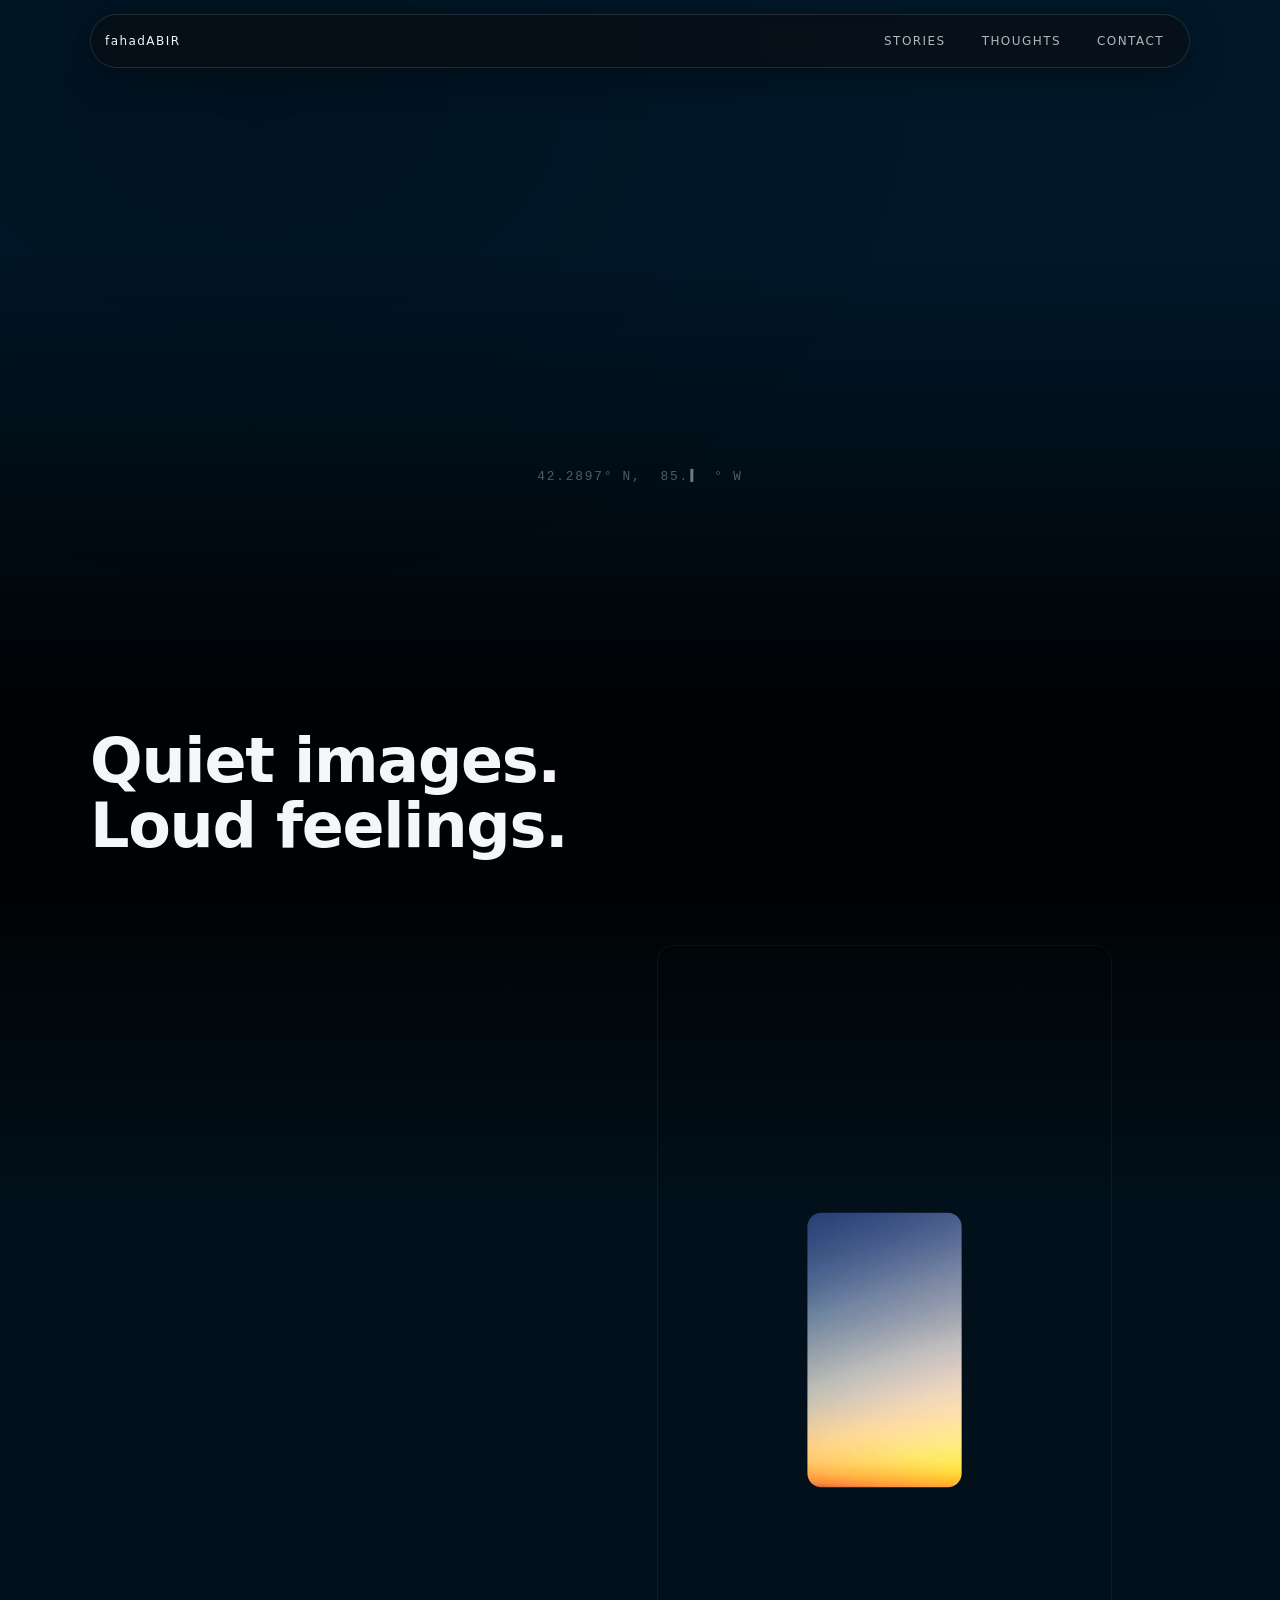
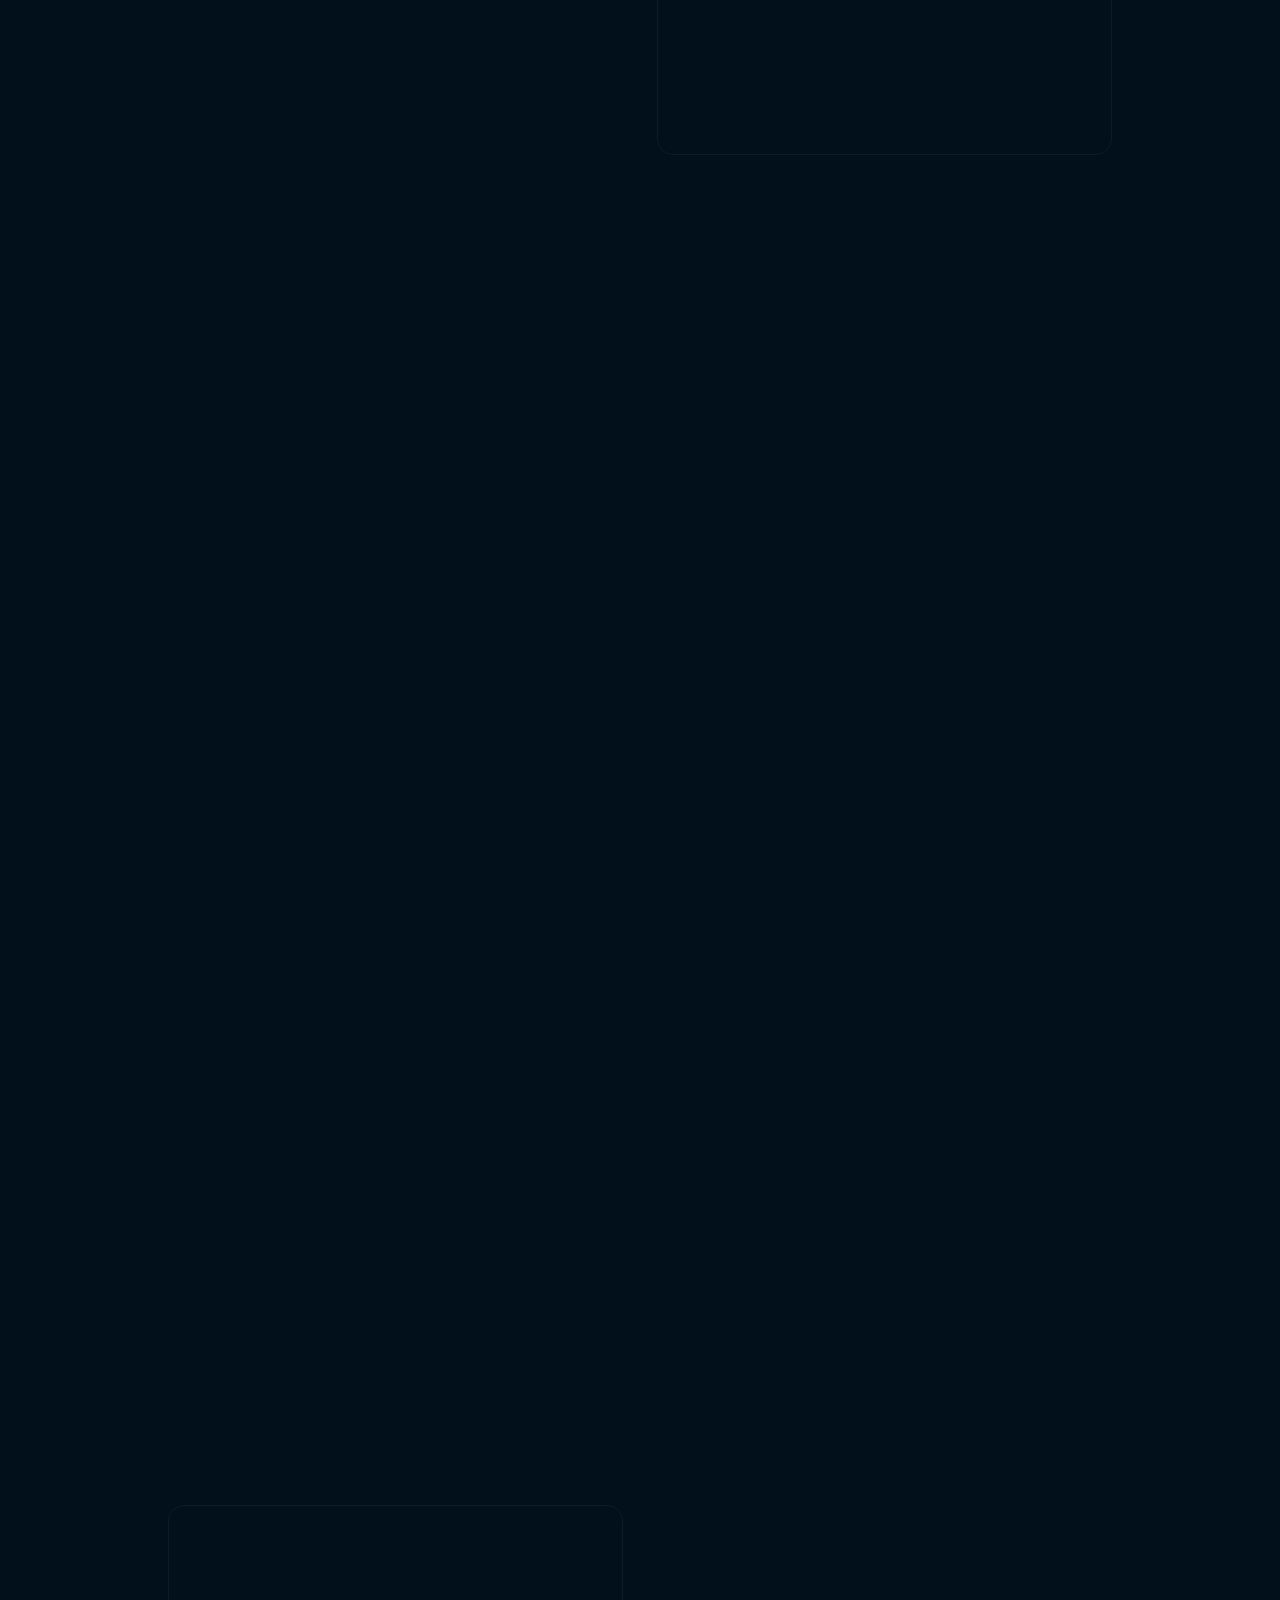
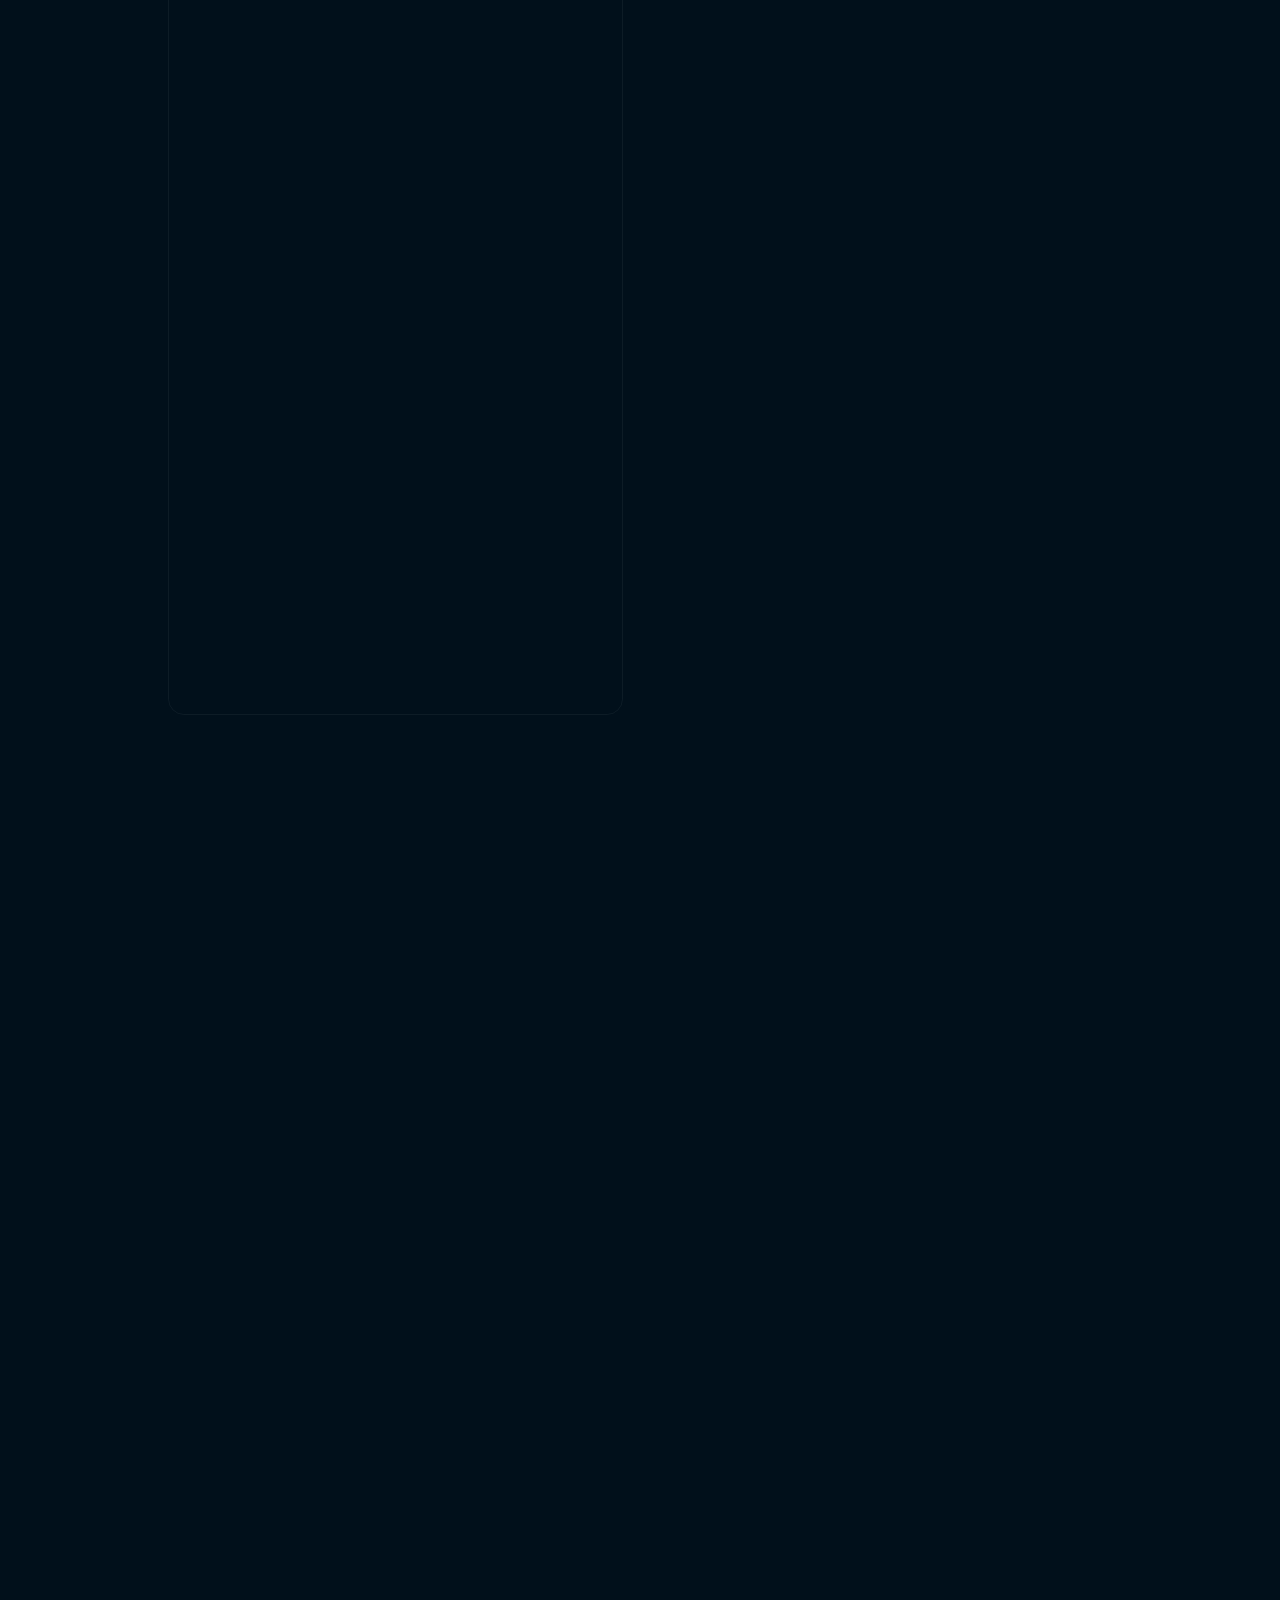
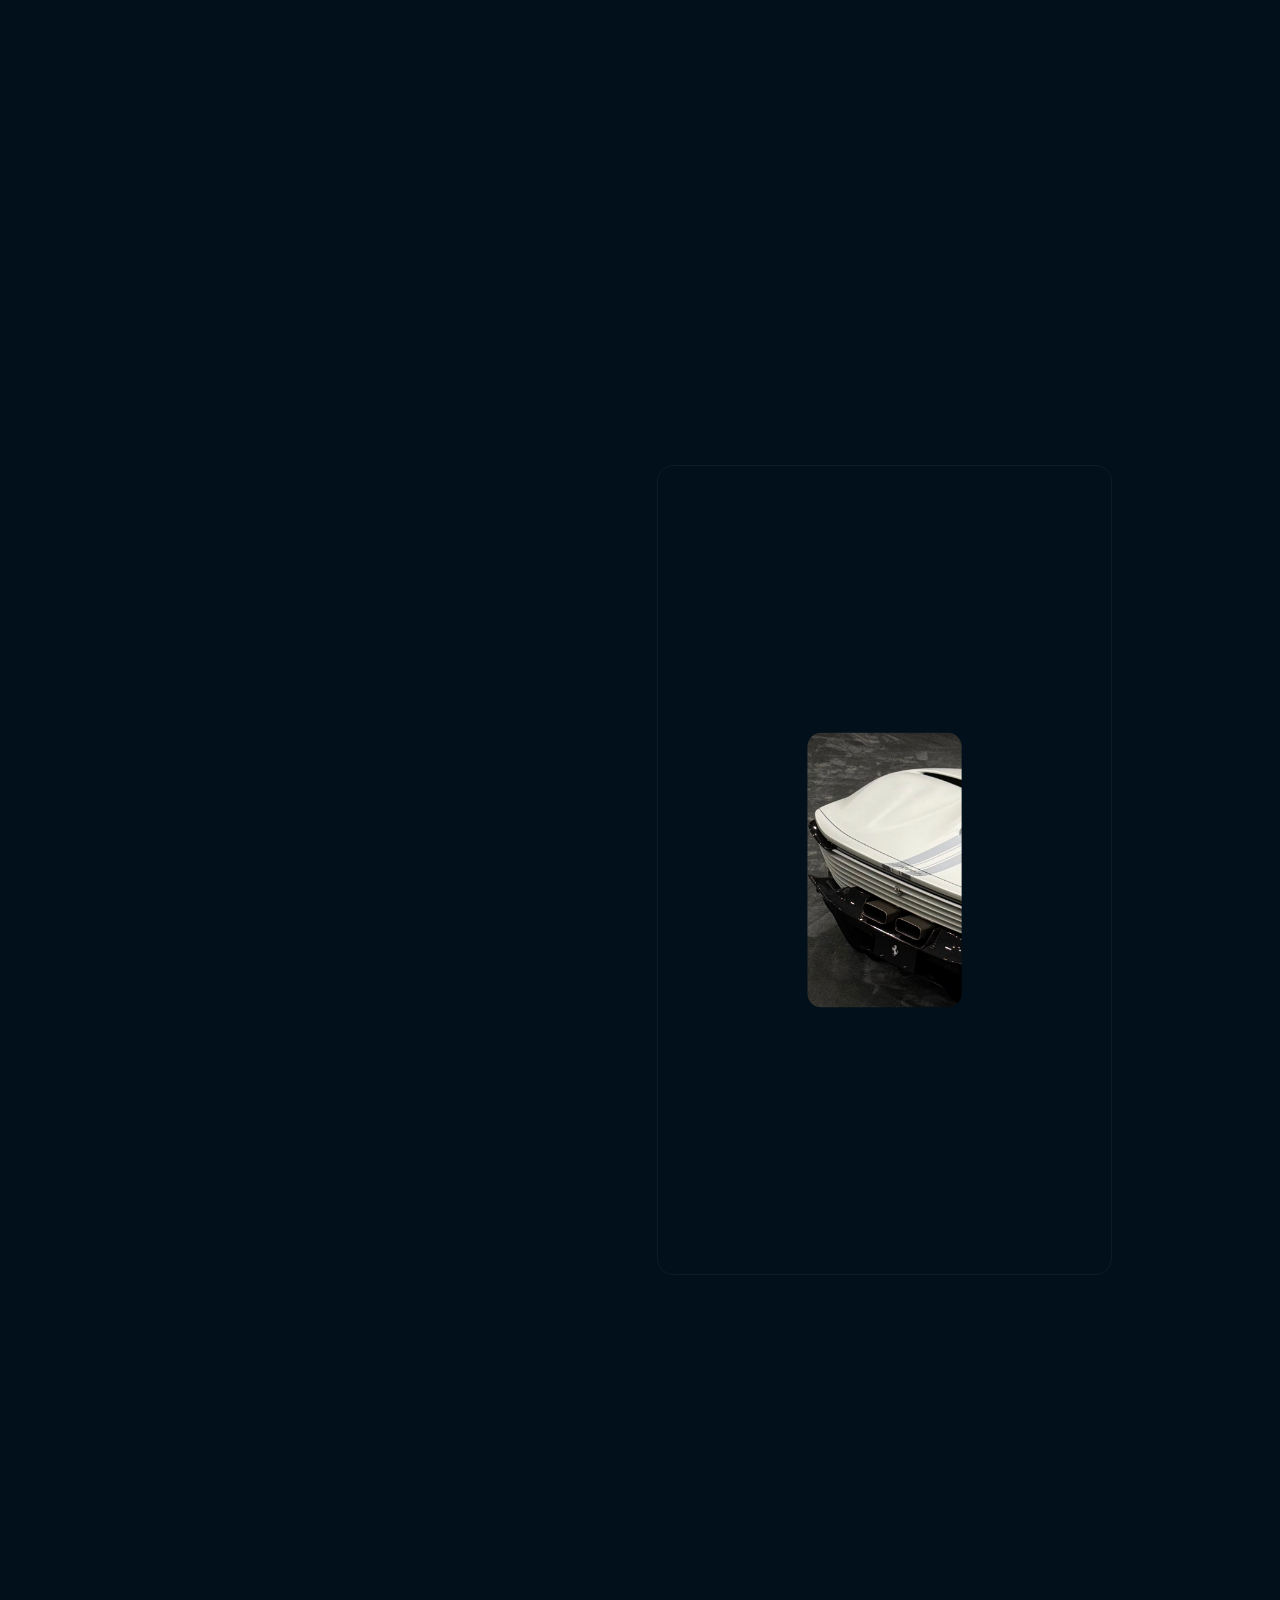
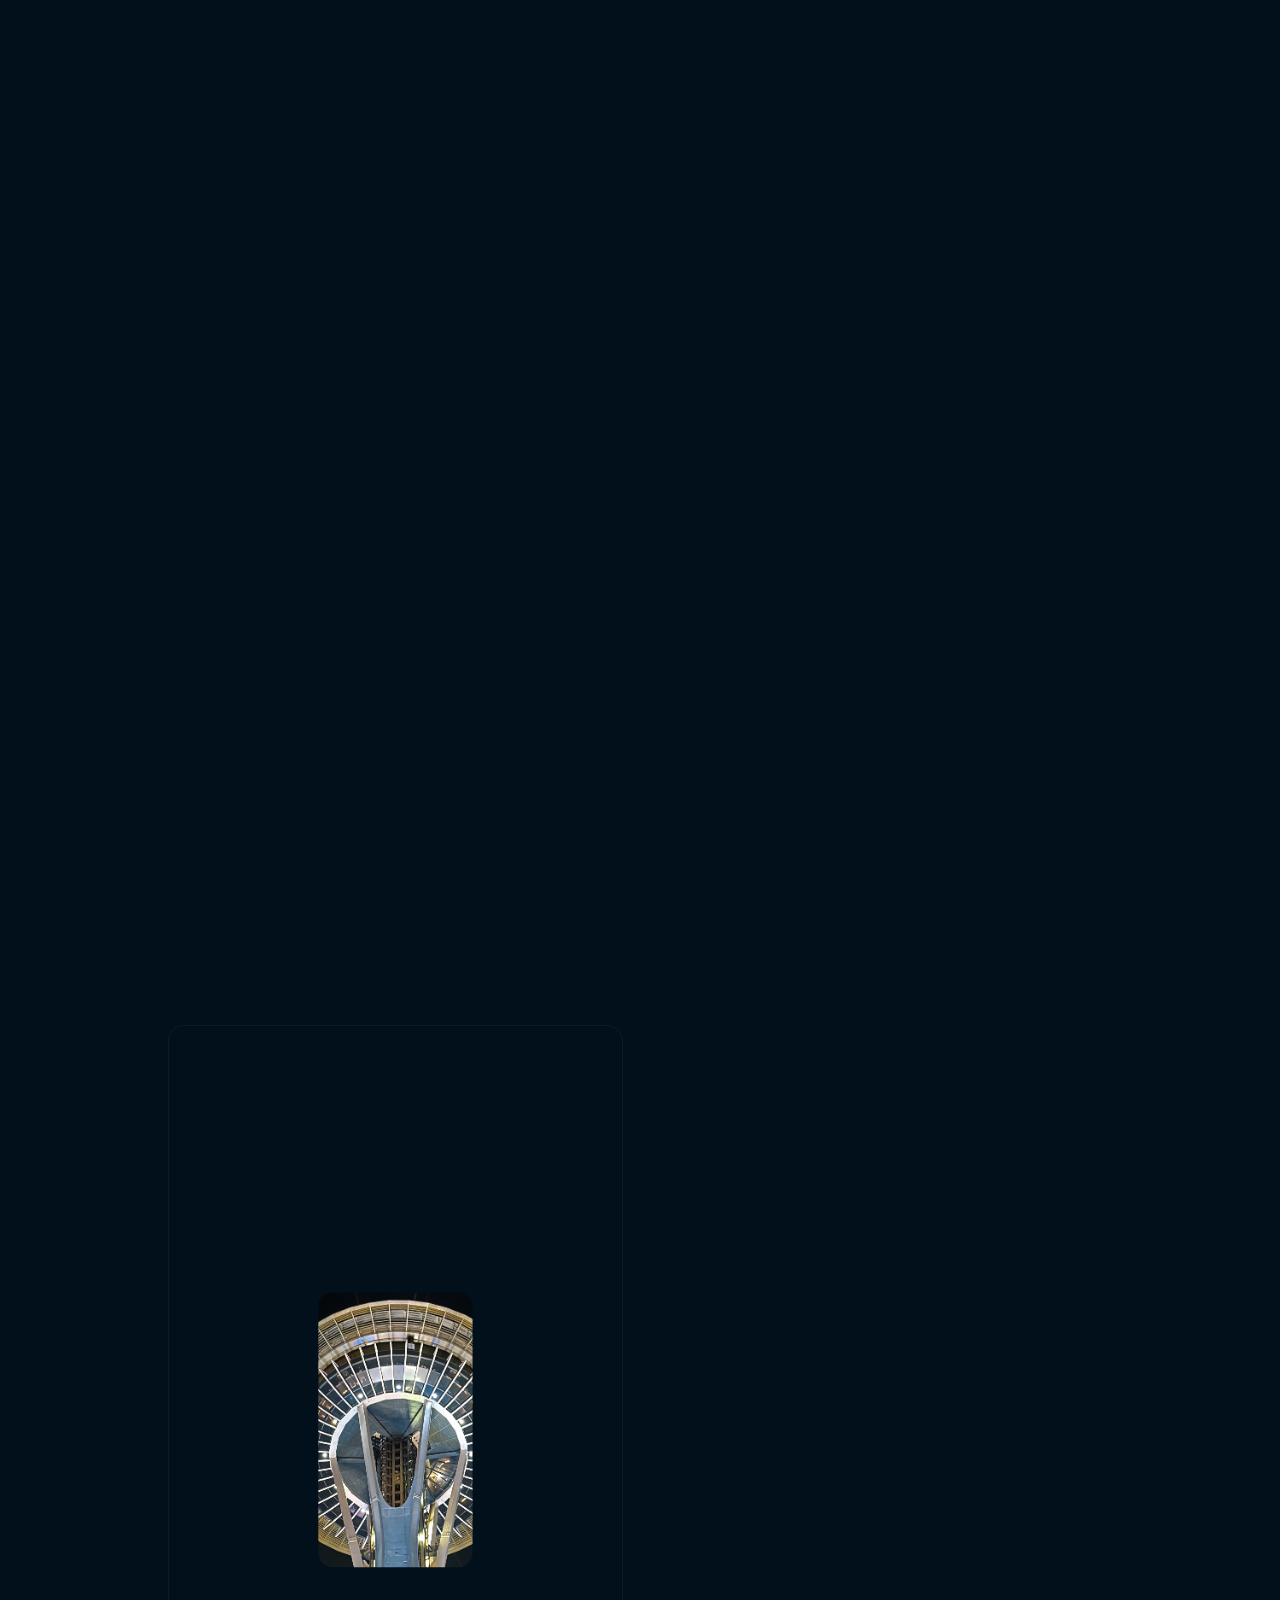
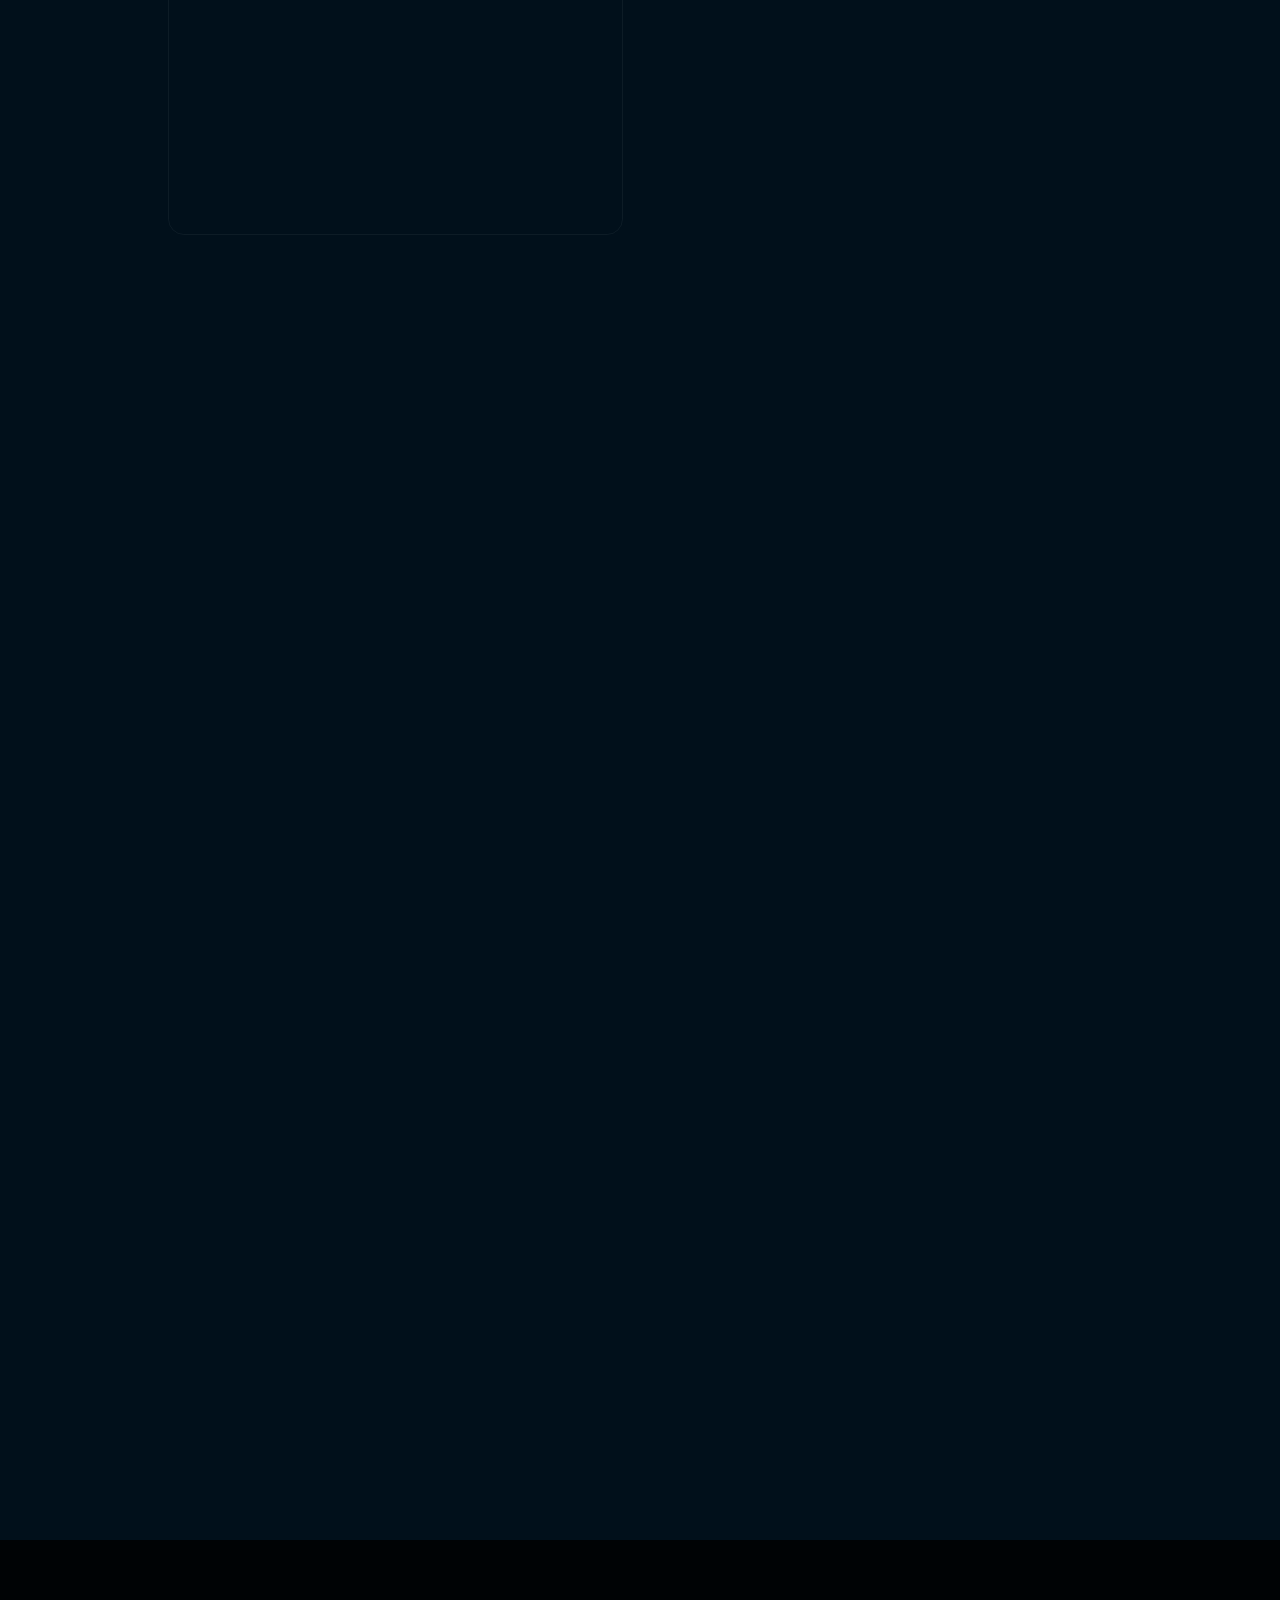
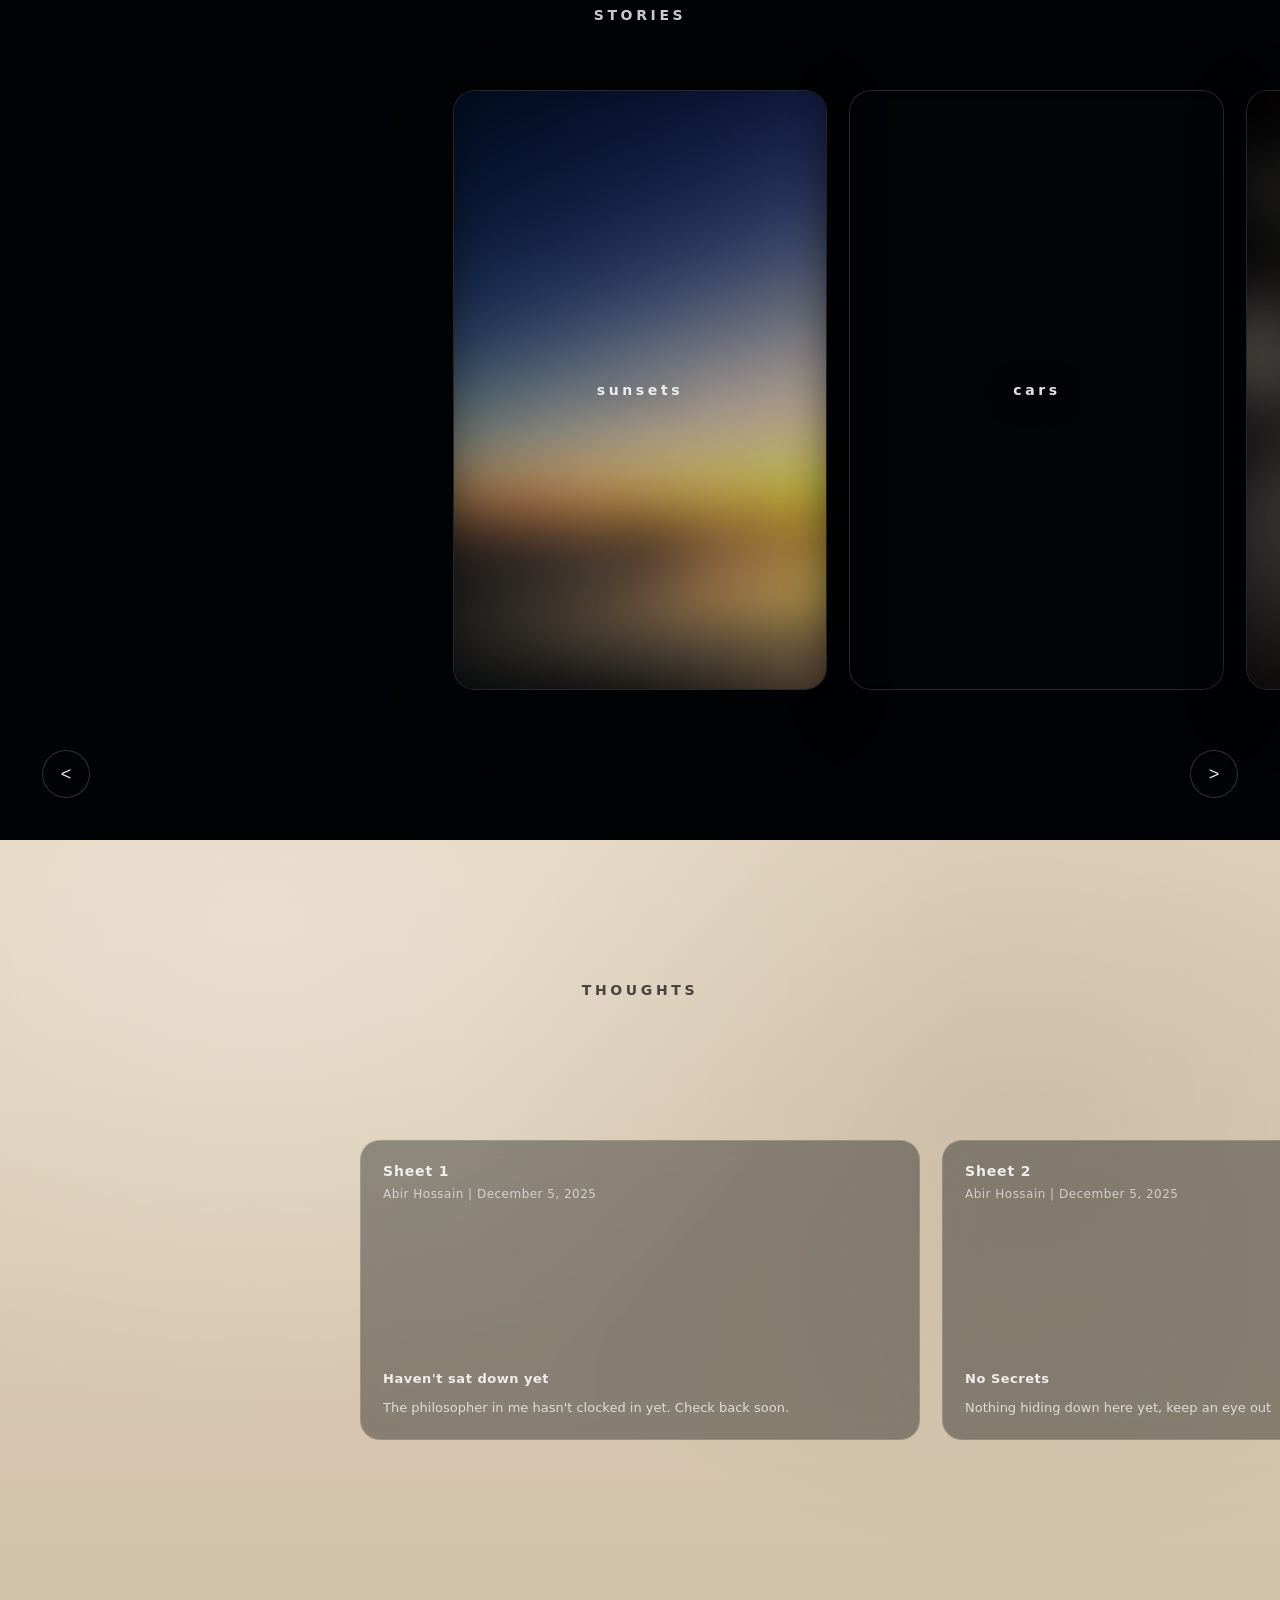
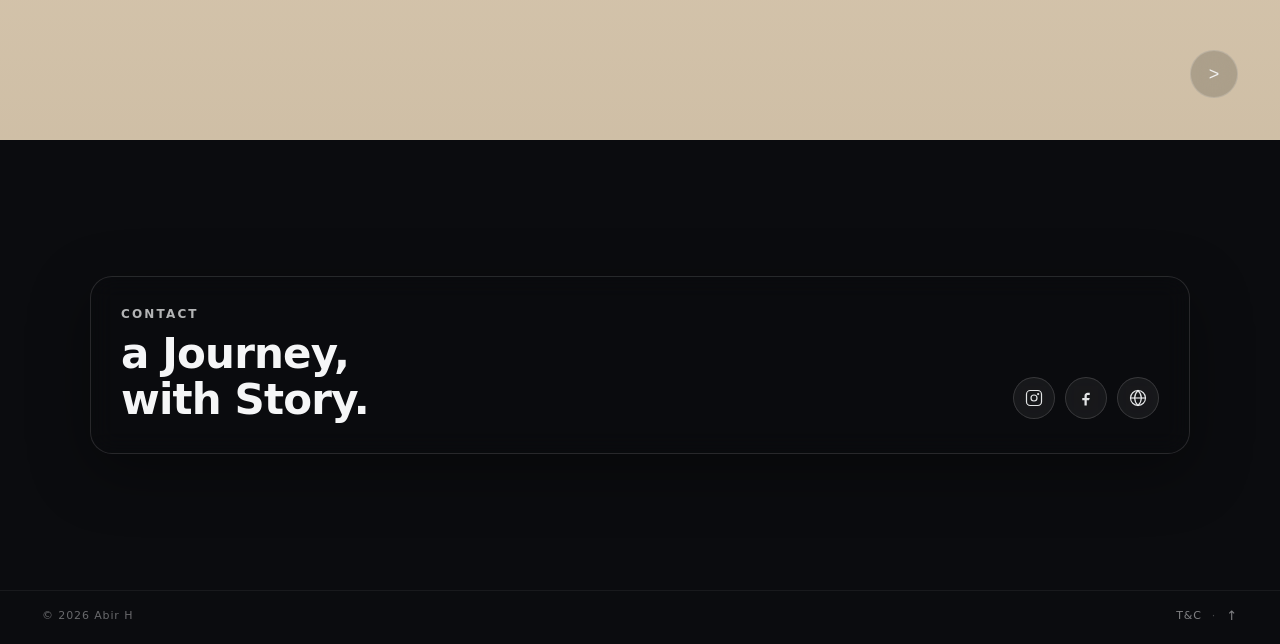
==== index.html @ 111f4f61 "stories pages and pictures" ====
<!doctype html>
<html lang="en">
<head>
  <meta charset="UTF-8" />
  <meta name="viewport" content="width=device-width, initial-scale=1.0" />
  <title>fahadABIR</title>
  <link rel="icon" type="image/svg+xml" href="favicon.svg" />
  <meta name="description" content="Minimal photographer landing page." />
  <style>
    :root{
      --bg:#01101B;
      --fg:#f5f6f7;
      --muted:rgba(245,246,247,.72);
      --shadow:0 18px 60px rgba(0,0,0,.45);
      --radius:18px;
      --max:1100px;
      --pad:clamp(18px, 4vw, 42px);

      --blog-card-w: clamp(340px, 44vw, 560px);
      --blog-gap: 22px;

      --work-pad: 20vh; /* Work carousel padding (all sides) */

      /* Reel cards: strict 16:10 portrait, height between 1/2 and 2/3 of the viewport */
      --reel-card-h: clamp(50vh, 66.666vh, 66.666vh);
    }

    *{box-sizing:border-box}
    html,body{height:100%}
    body{
      margin:0;
      font-family: ui-sans-serif, system-ui, -apple-system, Segoe UI, Roboto, Helvetica, Arial;
      background:var(--bg);
      color:var(--fg);
      overflow-x:hidden;
    }

    html{scroll-behavior:smooth}

    /* Sections */
    .panel{
      min-height:100vh;
      position:relative;
      display:flex;
      align-items:flex-end;
      justify-content:center;
      padding:var(--pad);
      isolation:isolate;
    }

    .panel::before{
      content:"";
      position:absolute;
      inset:0;
      background:
        radial-gradient(1200px 900px at 20% 10%, rgba(0,0,0,.18), transparent 55%);
      z-index:0;
      pointer-events:none;
    }

    .panel .bg{
      position:absolute;
      inset:0;
      background-size:cover;
      background-position:center;
      background-repeat:no-repeat;
      transform:translateZ(0);
      z-index:-1;
      /* background-attachment: fixed removed — causes whole-viewport repaints on every scroll frame. */
    }

    /* Top nav */
    header{
      position:fixed;
      top:0;
      left:0;
      right:0;
      z-index:50;
      padding:14px var(--pad);
      display:flex;
      align-items:center;
      justify-content:center;
      pointer-events:none;
      transition: transform .22s ease, opacity .22s ease;
      will-change: transform;
    }
    header.is-hidden{transform: translateY(-120%); opacity:0}

    .nav{
      width:min(var(--max), 100%);
      display:flex;
      align-items:center;
      justify-content:space-between;
      gap:12px;
      pointer-events:auto;
      padding:10px 14px;
      border:1px solid rgba(255,255,255,.12);
      background:rgba(10,12,15,.55);
      backdrop-filter: blur(8px);
      -webkit-backdrop-filter: blur(8px);
      border-radius:999px;
      box-shadow: 0 10px 36px rgba(0,0,0,.35);
    }

    .brand{
      display:flex;
      align-items:center;
      text-decoration:none;
      color:var(--fg);
      letter-spacing:.12em;
      text-transform:none;
      font-size:12px;
      white-space:nowrap;
    }

    .links{
      display:flex;
      align-items:center;
      gap:14px;
      font-size:12px;
      letter-spacing:.12em;
      text-transform:uppercase;
    }
    .links a{
      color:rgba(245,246,247,.72);
      text-decoration:none;
      padding:8px 10px;
      border-radius:999px;
      transition: background .2s ease, color .2s ease, border-color .2s ease;
      border:1px solid transparent;
    }
    .links a:hover{color:var(--fg); background:rgba(255,255,255,.08); border-color:rgba(255,255,255,.12)}

    .hamburger{
      display:none;
      align-items:center;
      justify-content:center;
      width:42px;
      height:42px;
      border-radius:999px;
      border:1px solid rgba(255,255,255,.14);
      background: rgba(255,255,255,.06);
      color: var(--fg);
      cursor:pointer;
      transition: background .2s ease, border-color .2s ease, transform .15s ease;
    }
    .hamburger:hover{background: rgba(255,255,255,.10); border-color: rgba(255,255,255,.22)}
    .hamburger:active{transform: translateY(1px)}
    .hamburger span{display:block;width:18px;height:2px;background:rgba(245,246,247,.9);border-radius:2px;position:relative}
    .hamburger span::before,.hamburger span::after{content:"";position:absolute;left:0;width:18px;height:2px;background:rgba(245,246,247,.9);border-radius:2px}
    .hamburger span::before{top:-6px}
    .hamburger span::after{top:6px}

    .mobile-menu{
      position: fixed;
      top: 70px;
      right: var(--pad);
      left: var(--pad);
      z-index: 60;
      border-radius: 22px;
      border:1px solid rgba(255,255,255,.12);
      background: rgba(10,12,15,.72);
      backdrop-filter: blur(12px);
      -webkit-backdrop-filter: blur(12px);
      box-shadow: var(--shadow);
      padding: 10px;
      transform: translateY(-6px);
      opacity: 0;
      pointer-events: none;
      transition: opacity .18s ease, transform .18s ease;
    }
    .mobile-menu.open{opacity:1; transform: translateY(0); pointer-events:auto}
    .mobile-menu a{
      display:flex;
      align-items:center;
      justify-content:space-between;
      padding: 14px 14px;
      text-decoration:none;
      color: var(--fg);
      border-radius: 16px;
      border:1px solid rgba(255,255,255,.10);
      background: rgba(255,255,255,.04);
      letter-spacing:.12em;
      text-transform:uppercase;
      font-size:12px;
    }
    .mobile-menu a + a{margin-top:10px}
    .mobile-menu a:hover{background: rgba(255,255,255,.08)}

    @media (max-width: 700px){
      header{padding:12px var(--pad)}
      .links{display:none}
      .hamburger{display:inline-flex}
    }

    /* Hero */
    .card{
      width:min(var(--max), 100%);
      padding:clamp(18px, 3vw, 30px);
      border-radius:var(--radius);
      background: linear-gradient(180deg, rgba(14,16,22,.62), rgba(14,16,22,.38));
      border:1px solid rgba(255,255,255,.12);
      backdrop-filter: blur(10px);
      -webkit-backdrop-filter: blur(10px);
      box-shadow:var(--shadow);
      position:relative;
      z-index:1;
    }
    #content{
      background:none;
      border:none;
      box-shadow:none;
      backdrop-filter:none;
      -webkit-backdrop-filter:none;
      padding:0;
    }

    /* Phone + iPad: lift hero text block slightly */
    @media (max-width: 1024px){
      .panel[aria-label="Hero"]{
        padding-bottom: calc(var(--pad) + 48px);
      }
    }

    h1{margin:0;font-weight:600;line-height:1.05;letter-spacing:-0.02em;font-size: clamp(34px, 5.2vw, 62px)}

    /* Hero base is the next section's colour; the gradient bg fades out at the
       bottom (lower opacity) so the hero dissolves softly into the picture section. */
    .panel[aria-label="Hero"]{ background-color:#000305; }
    .panel[aria-label="Hero"] .bg{
      -webkit-mask: linear-gradient(to bottom, #000 0%, #000 62%, transparent 100%);
      mask: linear-gradient(to bottom, #000 0%, #000 62%, transparent 100%);
    }

    /* Hero center animation — minimalist line-drawn loop */
    .hero-anim{
      position:absolute;
      left:50%;
      top:42%;
      transform:translate(-50%, -50%);
      z-index:1;
      display:flex;
      flex-direction:column;
      align-items:center;
      gap:18px;
      pointer-events:none;
      user-select:none;
    }

    .hero-anim-svg{
      width: clamp(120px, 14vw, 180px);
      height: clamp(120px, 14vw, 180px);
      display:block;
      overflow:visible;
    }

    .hero-anim-svg .shape *{
      fill: none;
      stroke: rgba(255,255,255,0.16);
      stroke-width: 0.7;
      stroke-linecap: round;
      stroke-linejoin: round;
      vector-effect: non-scaling-stroke;
      stroke-dasharray: 100;
      stroke-dashoffset: 100;
      opacity: 0;
      transform-box: fill-box;
      animation-duration: 10s;
      animation-timing-function: linear;
      animation-iteration-count: infinite;
    }

    /*
      Three shapes share a single 10s cycle. Each one's keyframe declares its
      OWN slot inside that cycle so they overlap (one starts drawing as the
      previous fades). No pauses, continuous loop.
    */
    .hero-anim-svg .shape-globe  *{ animation-name: heroDrawGlobe; }
    .hero-anim-svg .shape-camera *{ animation-name: heroDrawCamera; }
    .hero-anim-svg .shape-frame  *{ animation-name: heroDrawFrame; }

    @keyframes heroDrawGlobe{
      0%   { stroke-dashoffset: 100; opacity: 0; }
      4%   { stroke-dashoffset: 100; opacity: 1; }
      28%  { stroke-dashoffset: 0;   opacity: 1; }
      36%  { stroke-dashoffset: 0;   opacity: 1; }
      44%  { stroke-dashoffset: 0;   opacity: 0; }
      100% { stroke-dashoffset: 0;   opacity: 0; }
    }

    @keyframes heroDrawCamera{
      0%   { stroke-dashoffset: 100; opacity: 0; }
      36%  { stroke-dashoffset: 100; opacity: 0; }
      40%  { stroke-dashoffset: 100; opacity: 1; }
      64%  { stroke-dashoffset: 0;   opacity: 1; }
      72%  { stroke-dashoffset: 0;   opacity: 1; }
      80%  { stroke-dashoffset: 0;   opacity: 0; }
      100% { stroke-dashoffset: 0;   opacity: 0; }
    }

    /*
      Frame wraps around the cycle boundary: it finishes drawing at the very
      end of the cycle, holds visible across the cycle restart, and fades out
      during the first 8% while the globe is drawing on. This eliminates the
      gap at the loop point.
    */
    @keyframes heroDrawFrame{
      0%    { stroke-dashoffset: 0;   opacity: 1; }
      8%    { stroke-dashoffset: 0;   opacity: 0; }
      8.5%  { stroke-dashoffset: 100; opacity: 0; }
      72%   { stroke-dashoffset: 100; opacity: 0; }
      76%   { stroke-dashoffset: 100; opacity: 1; }
      100%  { stroke-dashoffset: 0;   opacity: 1; }
    }

    .hero-coords{
      font-family: ui-monospace, SFMono-Regular, "SF Mono", Menlo, Monaco, Consolas, monospace;
      font-size: clamp(11px, 1vw, 13px);
      letter-spacing: 0.14em;
      color: rgba(255,255,255,0.32);
      white-space: nowrap;
      display:inline-flex;
      align-items:baseline;
    }
    .hero-coords .coords-num{
      display:inline-block;
      min-width: 7ch; /* reserve space so layout doesn't jitter while typing */
      text-align:left;
      position:relative;
    }
    .hero-coords .coords-num.is-typing::after{
      content:"";
      display:inline-block;
      width: 0.5ch;
      height: 1em;
      vertical-align: -0.15em;
      margin-left: 1px;
      background: rgba(255,255,255,0.45);
      animation: heroCaret 0.9s steps(2) infinite;
    }
    @keyframes heroCaret{ 50%{ opacity: 0; } }

    @media (prefers-reduced-motion: reduce){
      .hero-anim-svg .shape *{ animation: none; stroke-dashoffset: 0; opacity: 1; }
      .hero-anim-svg .shape-camera *,
      .hero-anim-svg .shape-frame *{ display:none; }
      .hero-coords .coords-num.is-typing::after{ animation: none; }
    }

    /* WORK (carousel, full screen) */
    .panel.work{padding:0}
    .panel.work::before{display:none}

    .work-stage{
      position:absolute;
      inset:0;
      display:flex;
      align-items:center;
      justify-content:center;
      isolation:isolate;
    }

    .work-carousel{
      width:100vw;
      height:100vh;
      display:flex;
      align-items:center;
      gap: 22px;
      overflow-x:auto;
      overflow-y:hidden;
      scroll-snap-type: x mandatory;
      scroll-snap-stop: always;
      scroll-behavior: smooth;

      /* centre the narrower 16:10 cards horizontally */
      padding: 0 max(16px, calc(50vw - (var(--reel-card-h) * 0.3125)));
      scroll-padding-left: max(16px, calc(50vw - (var(--reel-card-h) * 0.3125)));
      scroll-padding-right: max(16px, calc(50vw - (var(--reel-card-h) * 0.3125)));

      -webkit-overflow-scrolling: touch;
      scrollbar-width: none;
      outline:none;
    }
    .work-carousel::-webkit-scrollbar{display:none}

    .work-card{
      flex: 0 0 auto;
      height: var(--reel-card-h);
      aspect-ratio: 10 / 16;   /* 16:10 vertical, locked at every screen size */
      width: auto;
      scroll-snap-align: center;
      border-radius: 22px;
      border: 1px solid rgba(255,255,255,.14);
      background: rgba(10,12,15,.22);
      backdrop-filter: blur(10px);
      -webkit-backdrop-filter: blur(10px);
      box-shadow: var(--shadow);
      position:relative;
      overflow:hidden;
      display:block;
      text-decoration:none;
      color:inherit;
      cursor:pointer;
      transition: transform .25s ease, box-shadow .25s ease;
    }
    .work-card:hover{ transform: translateY(-4px); }

    /* Smaller screens: shrink the reel cards a touch (ratio stays 16:10) */
    @media (max-width: 900px){
      :root{ --reel-card-h: 58vh; }
    }
    @media (max-width: 600px){
      :root{ --reel-card-h: 52vh; }
    }

    .work-media{
      position:absolute;
      inset:0;
      background-size:cover;
      background-position:center;
      background-repeat:no-repeat;
      transform: translateZ(0) scale(1.12); /* scale up so the heavy blur has no soft edges */
      filter: blur(26px) brightness(.72);
    }

    /* Centered category word over each blurred card — matches the section title size */
    .work-word{
      position:absolute;
      inset:0;
      z-index:2;
      display:flex;
      align-items:center;
      justify-content:center;
      color: rgba(245,246,247,.92);
      font-weight: 750;
      letter-spacing: .26em;
      font-size: 14px;
      text-transform: lowercase;
      text-shadow: 0 2px 30px rgba(0,0,0,.5);
      pointer-events:none;
    }

    /* Keep “Story” button at bottom center */
    .hlabel{
      position:absolute;left:0;right:0;bottom:0;
      padding:var(--pad);
      display:flex;
      justify-content:center;
      align-items:flex-end;
      z-index:3;
      pointer-events:auto;
    }
    .work-trigger{appearance:none;border:none;background:transparent;padding:0;margin:0;color:rgba(245,246,247,.65);font:inherit;font-size:22px;line-height:1;cursor:pointer;transition:color .2s ease}
    .work-trigger:hover{color:var(--fg)}
    .work-trigger:focus{outline:none}

    /* Arrows bottom-left / bottom-right */
    .work-next,.work-prev{
      position:absolute;
      bottom: var(--pad);
      z-index: 4;
      width: 48px;
      height: 48px;
      border-radius: 999px;
      border: 1px solid rgba(255,255,255,.18);
      background: rgba(10,12,15,.18);
      backdrop-filter: blur(12px);
      -webkit-backdrop-filter: blur(12px);
      color: rgba(245,246,247,.92);
      cursor: pointer;
      display:flex;
      align-items:center;
      justify-content:center;
      font-size: 18px;
      transition: transform .15s ease, background .2s ease, border-color .2s ease;
    }
    .work-prev{left: var(--pad)}
    .work-next{right: var(--pad)}
    .work-next:hover,.work-prev:hover{background: rgba(10,12,15,.28); border-color: rgba(255,255,255,.26)}
    .work-next:active,.work-prev:active{transform: translateY(1px)}



    

    /* WORK REVEAL (single work, padding collapses, popover slides up) */
    .work-reveal{
      height: 240vh; /* controls "freeze" duration */
      position: relative;
      isolation: isolate;
    }

    /* First reveal section starts black at the top (matching the hero) and
       blends down into the navy used by the rest of the sections, so the
       hero -> section boundary has no hard black/navy seam. */
    #workReveal{
      background: linear-gradient(to bottom, #000305 0, #01101B 34vh, #01101B 100%);
    }

    .work-reveal-sticky{
      position: sticky;
      top: 0;
      height: 100vh;
      overflow: hidden;
      isolation: isolate;
    }

    .work-reveal-frame{
      position: absolute;
      inset: 0;
      z-index: 2;
    }

    /*
      Reveal card uses clip-path: inset() instead of animating padding+border-radius.
      clip-path is GPU-composited — padding/border-radius animations trigger layout/paint
      on every scroll frame, which is what was making the scroll feel laggy.
    */
    .work-reveal-card{
      position: absolute;
      inset: 0;
      width: 100%;
      height: 100%;
      border: none;
      background: rgba(10,12,15,.22);
      box-shadow: var(--shadow);
      overflow: hidden;
      clip-path: inset(var(--reveal-inset-y, 20vh) var(--reveal-inset-x, 20vw) round var(--reveal-radius, 32px));
      will-change: clip-path;
      transform: translateZ(0);
    }


    .work-reveal-media{
      position:absolute;
      inset:-1px;
      background-size:cover;
      background-position:center;
      background-repeat:no-repeat;
      transform: translateZ(0);
    }

    .work-reveal-pop{
      position: absolute;
      left: 50%;
      bottom: var(--pad);
      transform: translateX(-50%) translateY(18px);
      width: min(520px, calc(100vw - 24px));
      padding: 18px 18px 16px;
      border-radius: 16px;
      border: 1px solid rgba(255,255,255,.14);
      background: rgba(10,12,15,.40);
      backdrop-filter: blur(14px);
      -webkit-backdrop-filter: blur(14px);
      box-shadow: 0 16px 50px rgba(0,0,0,.45);
      color: rgba(245,246,247,.92);
      opacity: 0;
      pointer-events: none;
      transition: opacity .18s ease, transform .18s ease;
      z-index: 3;
    }

    .work-reveal-pop.open{
      opacity: 1;
      transform: translateX(-50%) translateY(0);
      pointer-events: auto;
    }

    .work-reveal-pop .title{font-weight:620;letter-spacing:.04em;font-size:13px;margin:0 0 8px 0;color:rgba(245,246,247,.96)}
    .work-reveal-pop .line{font-size:12px;letter-spacing:.06em;color:rgba(245,246,247,.78);margin:0 0 12px 0}
    .work-reveal-pop .hair{height:1px;background:rgba(255,255,255,.12);margin:10px 0}
    .work-reveal-pop .meta{font-size:12px;letter-spacing:.06em;color:rgba(245,246,247,.78);margin:0 0 12px 0}
    .work-reveal-pop .meta b{color:rgba(245,246,247,.92);font-weight:620}
    /* Focal-length value tinted a soft yellow (echoes the zoom-scale pill) */
    .focal-val{color:#ffe27a;font-weight:620}

    /* =========================================================
       DESKTOP / LARGE SCREEN — editorial two-column work treatment.
       Phones & small tablets (<900px) keep the full-bleed reveal above.
       On wider screens we hide that and show a left column (camera +
       caption + Canon-style control dial) beside a portrait liquid-glass
       frame that the photo "pours" up into as you scroll.
       ========================================================= */
    .wr-desktop{ display:none; }

    @media (min-width: 900px){
      /* Swap the full-bleed reveal for the two-column editorial layout */
      .work-reveal-frame{ display:none; }
      .work-reveal-pop{ display:none !important; }

      .wr-desktop{
        position:absolute;
        inset:0;
        z-index:2;
        display:grid;
        grid-template-columns: minmax(240px, 0.82fr) minmax(0, 1.18fr);
        align-items:center;
        gap: clamp(28px, 5vw, 80px);
        padding: 0 clamp(40px, 7vw, 120px);
      }

      /* Alternating layout: even works put the image on the left, card on the right */
      .wr-desktop.flip{ grid-template-columns: minmax(0, 1.18fr) minmax(240px, 0.82fr); }
      .wr-desktop.flip .wr-right{ order: 1; }
      .wr-desktop.flip .wr-left{
        order: 2;
        margin-left: clamp(8px, 2vw, 40px);
        margin-right: auto;
      }
    }

    .wr-left{
      display:flex;
      flex-direction:column;
      align-items:flex-start;
      gap: 22px;
      max-width: 440px;
      margin-left:auto;
      margin-right: clamp(8px, 2vw, 40px);
      will-change: opacity, transform;
    }

    /* iPhone-style zoom scale (sits at the bottom of the caption card) */
    .wr-zoom{
      margin-top: 20px;
      padding-top: 20px;
      border-top: 1px solid rgba(255,255,255,.12);
    }
    .wr-zoom-track{
      position:relative;
      height: 24px;
    }
    .wr-zoom-track::before{
      content:"";
      position:absolute;
      left:0; right:0; top:50%;
      height:14px;
      transform: translateY(-50%);
      background: repeating-linear-gradient(90deg, rgba(255,255,255,.28) 0 1px, transparent 1px 7px);
      -webkit-mask: linear-gradient(90deg, transparent, #000 7%, #000 93%, transparent);
      mask: linear-gradient(90deg, transparent, #000 7%, #000 93%, transparent);
    }
    .wr-zoom-thumb{
      position:absolute;
      top:50%;
      left:94%;
      transform: translate(-50%,-50%);
      display:flex; align-items:center; justify-content:center;
      min-width: 40px; height: 24px; padding: 0 9px;
      border-radius: 999px;
      background: rgba(0,0,0,.5);
      border: 1px solid rgba(255,255,255,.18);
      backdrop-filter: blur(6px);
      -webkit-backdrop-filter: blur(6px);
      color: #ffd60a;
      font-size: 11px; font-weight: 680; letter-spacing:.01em;
      font-variant-numeric: tabular-nums;
      box-shadow: 0 2px 10px rgba(0,0,0,.45);
      will-change: left;
    }
    .wr-zoom-labels{
      display:flex; justify-content:space-between;
      margin-top: 9px;
      font-size: 10px; letter-spacing:.06em;
      color: rgba(245,246,247,.5);
      font-variant-numeric: tabular-nums;
    }

    /* Mobile reveal: focal-length scale that sits BEHIND the image (z-index 1,
       under the frame at z-index 2) at the bottom. It peeks out below the
       windowed photo and is covered as the photo expands to full-bleed. */
    .wr-mzoom{
      position:absolute;
      left:50%;
      bottom: 7vh;
      transform: translateX(-50%);
      width: min(360px, 78vw);
      z-index:3;
      opacity:0;
      pointer-events:none;
      will-change: opacity;
    }
    @media (min-width: 900px){ .wr-mzoom{ display:none; } }

    /* Caption card — identical glass treatment to the phone Story popover */
    .wr-card{
      width:100%;
      max-width: 380px;
      padding: 18px 18px 16px;
      border-radius: 16px;
      border: 1px solid rgba(255,255,255,.14);
      background: rgba(10,12,15,.40);
      backdrop-filter: blur(14px);
      -webkit-backdrop-filter: blur(14px);
      box-shadow: 0 16px 50px rgba(0,0,0,.45);
      color: rgba(245,246,247,.92);
    }
    .wr-card .meta{font-size:12px;letter-spacing:.06em;color:rgba(245,246,247,.78);margin:96px 0 0 0}
    .wr-card .meta b{color:rgba(245,246,247,.92);font-weight:620}
    .wr-card .hair{height:1px;background:rgba(255,255,255,.12);margin:18px 0}
    .wr-card .title{font-weight:620;letter-spacing:.04em;font-size:13px;margin:0 0 8px 0;color:rgba(245,246,247,.96)}
    .wr-card .line{font-size:12px;letter-spacing:.06em;color:rgba(245,246,247,.78);margin:0 0 12px 0}

    /* ---- 16:9 picture plate (right column) ---- */
    .wr-right{ display:flex; align-items:center; justify-content:center; }

    .wr-glass{
      position:relative;
      height: 90vh;
      aspect-ratio: 9 / 16;
      width:auto;
      max-width:100%;
      margin:0 auto;
      border-radius: 16px;
      overflow:hidden;
      /* barely-there ring that fades out as the image fills the plate */
      border: 1px solid rgba(255,255,255, var(--ring, 0.05));
    }

    .wr-glass-fill{
      position:absolute;
      inset:0;
      background-size:cover;
      background-position:center;
      /* image stays fixed (cover); a centered window grows to reveal the rest,
         exactly like the phone reveal — not a zoom. */
      clip-path: inset(33% 33% round 14px);
      will-change: clip-path;
      transform: translateZ(0);
    }

    @media (prefers-reduced-motion: reduce){
      .wr-glass-fill{ clip-path: none !important; }
      .wr-glass{ --ring: 0; }
    }

    /* Swiss-glass popover (Story details) */
    .popover{
      position:fixed;
      z-index:80;
      max-width: min(420px, calc(100vw - 24px));
      padding: 18px 18px 16px;
      border-radius: 16px;
      border: 1px solid rgba(255,255,255,.14);
      background: rgba(10,12,15,.40);
      backdrop-filter: blur(14px);
      -webkit-backdrop-filter: blur(14px);
      box-shadow: 0 16px 50px rgba(0,0,0,.45);
      color: rgba(245,246,247,.92);
      opacity: 0;
      transform: translate3d(0, 6px, 0);
      pointer-events: none;
      transition: opacity .16s ease, transform .16s ease;
    }
    .popover.open{opacity:1;transform: translate3d(0,0,0);pointer-events:auto}
    .popover .title{font-weight:620;letter-spacing:.04em;font-size:13px;margin:0 0 8px 0;color:rgba(245,246,247,.96)}
    .popover .line{font-size:12px;letter-spacing:.06em;color:rgba(245,246,247,.78);margin:0 0 12px 0}
    .popover .hair{height:1px;background:rgba(255,255,255,.12);margin:10px 0}
    .popover .meta{font-size:12px;letter-spacing:.06em;color:rgba(245,246,247,.78);margin:0 0 12px 0}
    .popover .meta b{color:rgba(245,246,247,.92);font-weight:620}

    /* Blog section */
    .blog{align-items:stretch}
    .panel.blog{padding:0}
    .blog::before{display:none}

    /* Phone + iPad: make blog section ~2/3 screen */
    @media (max-width: 1024px){
      .panel.blog{min-height:67vh}
    }

    .old-paper{
      background-color:#e6d2b5;
      background-image:
        radial-gradient(1200px 800px at 20% 10%, rgba(255,255,255,.35), transparent 60%),
        radial-gradient(900px 700px at 80% 30%, rgba(0,0,0,.08), transparent 65%),
        linear-gradient(180deg, rgba(255,255,255,.12), rgba(0,0,0,.08));
      filter: saturate(.95) contrast(.95);
    }

    .blog-title{
      position:absolute;
      top: var(--pad);
      left:50%;
      transform: translateX(-50%);
      z-index: 3;
      font-weight: 750;
      letter-spacing: .26em;
      text-transform: uppercase;
      font-size: 14px;
      margin:0;
      color: rgba(11,12,15,.72);
    }
    /* Stories heading sits on the dark section, so it needs a light colour.
       Inside the pinned stage it stays put while cards scroll horizontally. */
    .stories-title{ color: rgba(245,246,247,.82); }

    .blog-stage{position:absolute;inset:0;display:flex;align-items:center;justify-content:center;z-index:2;padding:0}

    .blog-carousel{
      width:100vw;
      display:flex;
      gap: var(--blog-gap);
      overflow-x:auto;
      overflow-y:hidden;
      scroll-snap-type: x mandatory;
      scroll-snap-stop: always;
      scroll-behavior: smooth;
      padding-left: calc(50vw - (var(--blog-card-w) / 2));
      padding-right: calc(50vw - (var(--blog-card-w) / 2));
      scroll-padding-left: calc(50vw - (var(--blog-card-w) / 2));
      scroll-padding-right: calc(50vw - (var(--blog-card-w) / 2));
      -webkit-overflow-scrolling: touch;
      scrollbar-width: none;
    }
    .blog-carousel::-webkit-scrollbar{display:none}

    .blog-card{
      flex: 0 0 var(--blog-card-w);
      scroll-snap-align: center;
      border-radius: 20px;
      border: 1px solid rgba(255,255,255,.14);
      background: rgba(10,12,15,.38);
      backdrop-filter: blur(14px);
      -webkit-backdrop-filter: blur(14px);
      box-shadow: none;
      padding: 22px 22px 20px;
      min-height: 300px;
      display:flex;
      flex-direction:column;
      color: rgba(245,246,247,.92);
    }

    .blog-card h3{margin:0 0 8px 0;font-size:14px;letter-spacing:.06em;font-weight:700}
    .blog-card .byline{margin:0 0 14px 0;font-size:12px;letter-spacing:.04em;color: rgba(245,246,247,.68)}
    .blog-card .headline{margin:0 0 10px 0;font-size:13px;line-height:1.5;font-weight:720;letter-spacing:.04em}
    .blog-card .snippet{margin:0;font-size:13px;line-height:1.6;color: rgba(245,246,247,.78);display:-webkit-box;-webkit-line-clamp:2;-webkit-box-orient:vertical;overflow:hidden}
    .blog-card .bottom{margin-top:auto}

    .blog-next,.blog-prev{
      position:absolute;
      bottom: var(--pad);
      z-index: 4;
      width: 48px;
      height: 48px;
      border-radius: 999px;
      border: 1px solid rgba(255,255,255,.18);
      background: rgba(10,12,15,.18);
      backdrop-filter: blur(12px);
      -webkit-backdrop-filter: blur(12px);
      color: rgba(245,246,247,.92);
      cursor: pointer;
      display:flex;
      align-items:center;
      justify-content:center;
      font-size: 18px;
      transition: transform .15s ease, background .2s ease, border-color .2s ease;
    }
    .blog-next{right: var(--pad)}
    .blog-prev{left: var(--pad)}
    .blog-next:hover,.blog-prev:hover{background: rgba(10,12,15,.28); border-color: rgba(255,255,255,.26)}
    .blog-next:active,.blog-prev:active{transform: translateY(1px)}
    .blog-prev[hidden]{display:none}

    .blog-next.all{
      width:auto;
      padding: 0 16px;
      height: 46px;
      border-radius: 999px;
      font-size: 12px;
      letter-spacing: .16em;
      text-transform: uppercase;
      cursor: default;
    }

    /* Contact (half-height) */
    .half-panel{
      min-height:50vh;
      align-items:center;
      padding: var(--pad);
    }
    .half-panel::before{display:none}

    /* Phone + iPad: make contact section ~1/3 screen */
    @media (max-width: 1024px){
      .half-panel{min-height:33vh}
    }

    .contact-card{
      width:min(var(--max), 100%);
      border-radius: 22px;
      border: 1px solid rgba(255,255,255,.12);
      background: rgba(10,12,15,.32);
      backdrop-filter: blur(12px);
      -webkit-backdrop-filter: blur(12px);
      box-shadow: 0 18px 60px rgba(0,0,0,.35);
      padding: clamp(18px, 3vw, 30px);
      position:relative;
      z-index:2;
      display:flex;
      align-items:flex-end;
      justify-content:space-between;
      gap: 18px;
    }

    .kicker{margin:0 0 10px 0;font-size:12px;letter-spacing:.18em;text-transform:uppercase;color: rgba(245,246,247,.72);font-weight: 650}
    .contact-title{margin:0;font-weight:560;line-height:1.1;letter-spacing:-0.02em;font-size: clamp(26px, 4vw, 42px)}

    .social{display:flex;gap: 10px;align-items:center;justify-content:flex-end;padding-bottom: 4px}

    .icon-btn{
      width:42px;
      height:42px;
      border-radius:999px;
      display:flex;
      align-items:center;
      justify-content:center;
      border:1px solid rgba(255,255,255,.14);
      background: rgba(255,255,255,.06);
      backdrop-filter: blur(10px);
      -webkit-backdrop-filter: blur(10px);
      text-decoration:none;
      color: rgba(245,246,247,.92);
      transition: background .2s ease, border-color .2s ease, transform .15s ease;
    }
    .icon-btn:hover{background: rgba(255,255,255,.10); border-color: rgba(255,255,255,.22)}
    .icon-btn:active{transform: translateY(1px)}
    .icon-btn svg{width:18px;height:18px;display:block}

    /* Minimal low-key footer */
    .site-footer{
      background:#0b0c0f;
      display:flex;
      align-items:center;
      justify-content:space-between;
      gap:14px;
      flex-wrap:nowrap;
      padding: 18px var(--pad) 22px;
      border-top:1px solid rgba(255,255,255,.06);
      font-size:11px;
      letter-spacing:.08em;
      color: rgba(245,246,247,.4);
    }
    .foot-links{display:flex;align-items:center;gap:10px}
    .foot-links a{
      color: rgba(245,246,247,.5);
      text-decoration:none;
      transition: color .2s ease;
    }
    .foot-links a:hover{color: rgba(245,246,247,.85)}
    .foot-dot{color: rgba(245,246,247,.25)}
    .foot-top{font-size:13px;line-height:1}

    /* T&C modal — low-key glass sheet */
    .tnc-overlay{
      position:fixed;
      inset:0;
      z-index:120;
      display:flex;
      align-items:center;
      justify-content:center;
      padding: var(--pad);
      background: rgba(0,0,0,.55);
      backdrop-filter: blur(4px);
      -webkit-backdrop-filter: blur(4px);
      opacity:0;
      pointer-events:none;
      transition: opacity .22s ease;
    }
    .tnc-overlay.open{opacity:1;pointer-events:auto}
    .tnc-sheet{
      position:relative;
      width:min(560px, 100%);
      max-height: 80vh;
      overflow:auto;
      border-radius: 18px;
      border:1px solid rgba(255,255,255,.12);
      background: rgba(14,16,22,.82);
      backdrop-filter: blur(16px);
      -webkit-backdrop-filter: blur(16px);
      box-shadow: 0 30px 80px rgba(0,0,0,.55);
      padding: 26px 26px 22px;
      transform: translateY(8px);
      transition: transform .22s ease;
      scrollbar-width:none;
    }
    .tnc-sheet::-webkit-scrollbar{display:none}
    .tnc-overlay.open .tnc-sheet{transform:translateY(0)}
    .tnc-close{
      position:absolute;
      top:14px; right:16px;
      width:30px;height:30px;
      border:none;background:transparent;
      color: rgba(245,246,247,.5);
      font-size:22px;line-height:1;cursor:pointer;
      transition: color .2s ease;
    }
    .tnc-close:hover{color: rgba(245,246,247,.9)}
    .tnc-title{
      margin:0 0 16px 0;
      font-size:12px;
      letter-spacing:.22em;
      text-transform:uppercase;
      font-weight:700;
      color: rgba(245,246,247,.82);
    }
    .tnc-body p{
      margin:0 0 14px 0;
      font-size:13px;
      line-height:1.7;
      letter-spacing:.01em;
      color: rgba(245,246,247,.62);
      text-wrap:pretty;
    }
    .tnc-body .tnc-foot{
      margin-top:18px;
      font-size:11px;
      letter-spacing:.08em;
      color: rgba(245,246,247,.38);
    }

    /* Accessibility */
    .skip{position:absolute;left:-999px;top:auto;width:1px;height:1px;overflow:hidden}
    .skip:focus{left:var(--pad);top:12px;width:auto;height:auto;padding:10px 12px;border-radius:999px;background:rgba(245,246,247,.92);color:#0b0c0f;z-index:100}
  </style>
</head>

<body>
  <a class="skip" href="#content">Skip to content</a>

  <header id="siteHeader">
    <nav class="nav" aria-label="Primary">
      <a class="brand" href="#top"><span>fahadABIR</span></a>

      <div class="links" aria-label="Desktop links">
        <a href="#reel">Stories</a>
        <a href="#blog">Thoughts</a>
        <a href="#contact">Contact</a>
      </div>

      <button class="hamburger" id="hamburger" aria-label="Open menu" aria-controls="mobileMenu" aria-expanded="false">
        <span aria-hidden="true"></span>
      </button>
    </nav>

    <div class="mobile-menu" id="mobileMenu" role="dialog" aria-label="Menu">
      <a href="#reel">Stories</a>
      <a href="#blog">Thoughts</a>
      <a href="#contact">Contact</a>
    </div>
  </header>

  <main id="top">
    <!-- HERO -->
    <section class="panel" aria-label="Hero">
      <div class="bg" style="background: linear-gradient(to bottom, #001829 0%, #001829 28%, #000305 78%, #000305 100%);"></div>

      <!-- Subtle line-drawn loop in the middle of the hero -->
      <div class="hero-anim" aria-hidden="true">
        <svg class="hero-anim-svg" viewBox="0 0 100 100" xmlns="http://www.w3.org/2000/svg">
          <!-- Globe -->
          <g class="shape shape-globe">
            <circle cx="50" cy="50" r="30" pathLength="100"></circle>
            <ellipse cx="50" cy="50" rx="30" ry="11" pathLength="100"></ellipse>
            <ellipse cx="50" cy="50" rx="11" ry="30" pathLength="100"></ellipse>
            <path d="M22 38 Q 50 50 78 38" pathLength="100"></path>
            <path d="M22 62 Q 50 50 78 62" pathLength="100"></path>
          </g>

          <!-- Camera -->
          <g class="shape shape-camera">
            <rect x="18" y="34" width="64" height="42" rx="3" pathLength="100"></rect>
            <rect x="38" y="26" width="18" height="8" rx="1" pathLength="100"></rect>
            <circle cx="50" cy="56" r="14" pathLength="100"></circle>
            <circle cx="50" cy="56" r="8" pathLength="100"></circle>
            <circle cx="72" cy="42" r="1.6" pathLength="100"></circle>
          </g>

          <!-- Picture frame -->
          <g class="shape shape-frame">
            <rect x="20" y="22" width="60" height="56" pathLength="100"></rect>
            <rect x="28" y="30" width="44" height="40" pathLength="100"></rect>
            <path d="M28 60 L40 48 L50 55 L60 44 L72 55 L72 70 L28 70 Z" pathLength="100"></path>
            <circle cx="60" cy="40" r="3" pathLength="100"></circle>
          </g>
        </svg>

        <div class="hero-coords">
          <span class="coords-num" id="coordLat"></span><span class="coords-static">° N,&nbsp;&nbsp;</span><span class="coords-num" id="coordLon"></span><span class="coords-static">° W</span>
        </div>
      </div>

      <div class="card" id="content">
        <h1>Quiet images.<br/>Loud feelings.</h1>
      </div>
    </section>

    

    <!-- WORK REVEAL 1 -->
    <section class="work-reveal" id="workReveal" aria-label="Work Reveal">
      <div class="work-reveal-sticky">
        <div class="bg" style="background:#000305"></div>

        <div class="work-reveal-frame" id="workRevealFrame">
          <article class="work-reveal-card" aria-label="Featured Work">
            <div class="work-reveal-media" style="background-image:url('assets/work.jpg')"></div>
          </article>
        </div>

        <div class="work-reveal-pop" id="workRevealPop" role="dialog" aria-label="Story details">
          <p class="meta" id="revealMeta"></p>
          <div class="hair"></div>
          <div class="title" id="revealTitle"></div>
          <div class="line" id="revealLocation"></div>
          <p class="line" id="revealBlurb"></p>
        </div>
      </div>
    </section>

    <!-- WORK REVEAL 2 -->
    <section class="work-reveal" id="workReveal2" aria-label="Work Reveal 2">
      <div class="work-reveal-sticky">
        <div class="bg" style="background:#000305"></div>

        <div class="work-reveal-frame" id="workRevealFrame2">
          <article class="work-reveal-card" aria-label="Featured Work 2">
            <div class="work-reveal-media" style="background-image:url('assets/work2.jpg')"></div>
          </article>
        </div>

        <div class="work-reveal-pop" id="workRevealPop2" role="dialog" aria-label="Story details">
          <p class="meta" id="revealMeta2"></p>
          <div class="hair"></div>
          <div class="title" id="revealTitle2"></div>
          <div class="line" id="revealLocation2"></div>
          <p class="line" id="revealBlurb2"></p>
        </div>
      </div>
    </section>

    <!-- WORK REVEAL 3 -->
    <section class="work-reveal" id="workReveal3" aria-label="Work Reveal 3">
      <div class="work-reveal-sticky">
        <div class="bg" style="background:#000305"></div>

        <div class="work-reveal-frame" id="workRevealFrame3">
          <article class="work-reveal-card" aria-label="Featured Work 3">
            <div class="work-reveal-media" style="background-image:url('assets/work3.jpg')"></div>
          </article>
        </div>

        <div class="work-reveal-pop" id="workRevealPop3" role="dialog" aria-label="Story details">
          <p class="meta" id="revealMeta3"></p>
          <div class="hair"></div>
          <div class="title" id="revealTitle3"></div>
          <div class="line" id="revealLocation3"></div>
          <p class="line" id="revealBlurb3"></p>
        </div>
      </div>
    </section>

    <!-- WORK REVEAL 4 -->
    <section class="work-reveal" id="workReveal4" aria-label="Work Reveal 4">
      <div class="work-reveal-sticky">
        <div class="bg" style="background:#000305"></div>

        <div class="work-reveal-frame" id="workRevealFrame4">
          <article class="work-reveal-card" aria-label="Featured Work 4">
            <div class="work-reveal-media" style="background-image:url('assets/work4.jpg')"></div>
          </article>
        </div>

        <div class="work-reveal-pop" id="workRevealPop4" role="dialog" aria-label="Story details">
          <p class="meta" id="revealMeta4"></p>
          <div class="hair"></div>
          <div class="title" id="revealTitle4"></div>
          <div class="line" id="revealLocation4"></div>
          <p class="line" id="revealBlurb4"></p>
        </div>
      </div>
    </section>


<!-- WORK (carousel: 4 items) -->
    <section class="panel work" id="reel" aria-label="Stories">
      <div class="bg" style="background:#000305"></div>

      <div class="work-stage" aria-label="Work carousel stage">
        <h2 class="blog-title stories-title">STORIES</h2>
        <div class="work-carousel" id="workCarousel" aria-label="Work carousel" tabindex="0">
          <a class="work-card" aria-label="Sunsets" href="stories/sunsets.html">
            <div class="work-media" style="background-image:url('assets/work.jpg')"></div>
            <span class="work-word">sunsets</span>
          </a>

          <a class="work-card" aria-label="Cars" href="stories/cars.html">
            <div class="work-media" style="background-image:url('assets/work2.jpg')"></div>
            <span class="work-word">cars</span>
          </a>

          <a class="work-card" aria-label="Concretes" href="stories/concretes.html">
            <div class="work-media" style="background-image:url('assets/work3.jpg')"></div>
            <span class="work-word">concretes</span>
          </a>

          <a class="work-card" aria-label="Nature" href="stories/nature.html">
            <div class="work-media" style="background-image:url('assets/work4.jpg')"></div>
            <span class="work-word">nature</span>
          </a>
        </div>

        <button class="work-prev" id="workPrev" type="button" aria-label="Previous work">&lt;</button>
        <button class="work-next" id="workNext" type="button" aria-label="Next work">&gt;</button>
      </div>
    </section>
        
    

    <!-- BLOG -->
    <section class="panel blog" id="blog" aria-label="Thoughts">
      <div class="bg old-paper"></div>
      <h2 class="blog-title">THOUGHTS</h2>

      <div class="blog-stage">
        <div class="blog-carousel" id="blogCarousel" aria-label="Blog carousel">
          <article class="blog-card" aria-label="Sheet 1">
            <h3>Sheet 1</h3>
            <p class="byline">Abir Hossain | December 5, 2025</p>
            <div class="bottom">
              <p class="headline">Haven't sat down yet</p>
              <p class="snippet">The philosopher in me hasn't clocked in yet. Check back soon.</p>
            </div>
          </article>

          <article class="blog-card" aria-label="Sheet 2">
            <h3>Sheet 2</h3>
            <p class="byline">Abir Hossain | December 5, 2025</p>
            <div class="bottom">
              <p class="headline">No Secrets</p>
              <p class="snippet">Nothing hiding down here yet, keep an eye out</p>
            </div>
          </article>

          <article class="blog-card" aria-label="Sheet 3">
            <h3>Sheet 3</h3>
            <p class="byline">Abir Hossain | December 5, 2025</p>
            <div class="bottom">
              <p class="headline">Page is here, the words aren't.</p>
              <p class="snippet">I'm surprised you ignored the previous two LOL</p>
            </div>
          </article>
        </div>
      </div>

      <button class="blog-prev" id="blogPrev" type="button" aria-label="Previous blog" hidden>&lt;</button>
      <button class="blog-next" id="blogNext" type="button" aria-label="Next blog">&gt;</button>
    </section>




    <!-- CONTACT -->
    <section class="panel half-panel" id="contact" aria-label="Contact">
      <div class="bg" style="background:#0b0c0f"></div>
      <div class="contact-card">
        <div>
          <p class="kicker">Contact</p>
          <h2 class="contact-title">a Journey,<br/>with Story.</h2>
        </div>

        <div class="social" aria-label="Social links">
          <a class="icon-btn" href="https://www.instagram.com/fahad.abir/" target="_blank" rel="noopener noreferrer" aria-label="Instagram">
            <svg viewBox="0 0 24 24" fill="none" xmlns="http://www.w3.org/2000/svg">
              <path d="M7 2h10a5 5 0 0 1 5 5v10a5 5 0 0 1-5 5H7a5 5 0 0 1-5-5V7a5 5 0 0 1 5-5Z" stroke="currentColor" stroke-width="1.6"/>
              <path d="M12 16a4 4 0 1 0 0-8 4 4 0 0 0 0 8Z" stroke="currentColor" stroke-width="1.6"/>
              <path d="M17.5 6.7h.01" stroke="currentColor" stroke-width="3" stroke-linecap="round"/>
            </svg>
          </a>
          <a class="icon-btn" href="https://www.facebook.com/fahadmahamud.abir/" target="_blank" rel="noopener noreferrer" aria-label="Facebook">
            <svg viewBox="0 0 24 24" fill="none" xmlns="http://www.w3.org/2000/svg">
              <path d="M14 8h3V5h-3c-2.2 0-4 1.8-4 4v3H7v3h3v7h3v-7h3l1-3h-4V9c0-.6.4-1 1-1Z" fill="currentColor"/>
            </svg>
          </a>
          <a class="icon-btn" href="https://abirh.net/" target="_blank" rel="noopener noreferrer" aria-label="Website">
            <svg viewBox="0 0 24 24" fill="none" xmlns="http://www.w3.org/2000/svg">
              <path d="M12 22c5.5 0 10-4.5 10-10S17.5 2 12 2 2 6.5 2 12s4.5 10 10 10Z" stroke="currentColor" stroke-width="1.6"/>
              <path d="M2 12h20" stroke="currentColor" stroke-width="1.6"/>
              <path d="M12 2c2.8 2.7 4.4 6.4 4.4 10S14.8 19.3 12 22c-2.8-2.7-4.4-6.4-4.4-10S9.2 4.7 12 2Z" stroke="currentColor" stroke-width="1.6"/>
            </svg>
          </a>
        </div>
      </div>
    </section>

    <!-- FOOTER -->
    <footer class="site-footer" aria-label="Footer">
      <span class="foot-copy">© 2026 Abir H</span>
      <nav class="foot-links" aria-label="Legal">
        <a href="#" id="tncOpen">T&amp;C</a>
        <span class="foot-dot" aria-hidden="true">·</span>
        <a href="#top" class="foot-top" aria-label="Back to top">↑</a>
      </nav>
    </footer>

    <!-- T&C modal -->
    <div class="tnc-overlay" id="tncOverlay" role="dialog" aria-modal="true" aria-label="Terms &amp; Conditions" aria-hidden="true">
      <div class="tnc-sheet">
        <button class="tnc-close" id="tncClose" type="button" aria-label="Close">×</button>
        <h3 class="tnc-title">Terms &amp; Conditions</h3>
        <div class="tnc-body">
          <p>Every photograph and word on this page is the property of Abir Hossain. Use of any content from this page, including copying, reproduction, redistribution, or commercial use, without my prior written agreement is strictly prohibited.</p>
          <p>You’re welcome to view and share a link to this page. The images themselves may not be downloaded, edited, reposted, or used in any project without permission.</p>
          <p>Licensing and print enquiries are handled case by case. Reach out via the contact links and we’ll sort something out.</p>
          <p>All frames are shot and edited by me. Locations and capture details are shared in good faith and may be approximate.</p>
          <p class="tnc-foot">© 2026 Abir Hossain. All rights reserved.</p>
        </div>
      </div>
    </div>
  </main>

  <script>
    // Navbar: hide on scroll down, show only on scroll up
    const header = document.getElementById('siteHeader');
    let lastY = window.scrollY;
    let ticking = false;

    function onNavScroll(){
      const y = window.scrollY;
      const delta = y - lastY;
      if (delta > 8 && y > 80) {
        header?.classList.add('is-hidden');
        closeMenu();
        closePopover();
      } else if (delta < -8) {
        header?.classList.remove('is-hidden');
      }
      lastY = y;
      ticking = false;
    }

    window.addEventListener('scroll', () => {
      if (!ticking) {
        window.requestAnimationFrame(onNavScroll);
        ticking = true;
      }
    }, { passive:true });

    // Mobile hamburger
    const hamburger = document.getElementById('hamburger');
    const mobileMenu = document.getElementById('mobileMenu');
    const isPhone = () => window.matchMedia('(max-width: 700px)').matches;

    function openMenu(){
      if (!mobileMenu || !hamburger) return;
      mobileMenu.classList.add('open');
      hamburger.setAttribute('aria-expanded','true');
      hamburger.setAttribute('aria-label','Close menu');
    }
    function closeMenu(){
      if (!mobileMenu || !hamburger) return;
      mobileMenu.classList.remove('open');
      hamburger.setAttribute('aria-expanded','false');
      hamburger.setAttribute('aria-label','Open menu');
    }
    function toggleMenu(){
      if (!mobileMenu) return;
      mobileMenu.classList.contains('open') ? closeMenu() : openMenu();
    }

    hamburger?.addEventListener('click', (e) => {
      e.preventDefault();
      toggleMenu();
    });

    mobileMenu?.querySelectorAll('a')?.forEach(a => a.addEventListener('click', () => closeMenu()));

    document.addEventListener('click', (e) => {
      if (!isPhone()) return;
      if (!mobileMenu?.classList.contains('open')) return;
      const within = mobileMenu.contains(e.target) || hamburger?.contains(e.target);
      if (!within) closeMenu();
    });

    // BLOG carousel
    const blogCarousel = document.getElementById('blogCarousel');
    const blogNext = document.getElementById('blogNext');
    const blogPrev = document.getElementById('blogPrev');

    function getBlogStep(){
      if (!blogCarousel) return 0;
      const styles = getComputedStyle(document.documentElement);
      const gap = parseFloat(styles.getPropertyValue('--blog-gap')) || 22;
      const card = blogCarousel.querySelector('.blog-card');
      const w = card ? card.getBoundingClientRect().width : 420;
      return w + gap;
    }

    function getBlogCount(){
      return blogCarousel ? blogCarousel.querySelectorAll('.blog-card').length : 0;
    }

    function getActiveBlogIndex(){
      if (!blogCarousel) return 0;
      const step = getBlogStep() || 1;
      return Math.round(blogCarousel.scrollLeft / step);
    }

    function updateBlogNav(){
      if (!blogCarousel || !blogNext || !blogPrev) return;
      const count = getBlogCount();
      const idx = getActiveBlogIndex();
      const atStart = idx <= 0;
      const atEnd = idx >= count - 1;

      blogPrev.hidden = atStart;

      if (atEnd) {
        blogNext.classList.add('all');
        blogNext.textContent = 'All Thoughts';
        blogNext.setAttribute('aria-label','All thoughts');
        blogNext.disabled = true;
      } else {
        blogNext.classList.remove('all');
        blogNext.textContent = '>';
        blogNext.setAttribute('aria-label','Next blog');
        blogNext.disabled = false;
      }
    }

    function scrollBlogToIndex(nextIdx, immediate){
      if (!blogCarousel) return;
      const count = getBlogCount();
      const idx = Math.max(0, Math.min(count - 1, nextIdx));
      const step = getBlogStep();
      blogCarousel.scrollTo({ left: idx * step, behavior: immediate ? 'auto' : 'smooth' });
    }

    function snapBlogToNearest(immediate){
      if (!blogCarousel) return;
      scrollBlogToIndex(getActiveBlogIndex(), !!immediate);
    }

    blogNext?.addEventListener('click', (e) => {
      if (blogNext.disabled) return;
      e.preventDefault();
      scrollBlogToIndex(getActiveBlogIndex() + 1, false);
    });

    blogPrev?.addEventListener('click', (e) => {
      e.preventDefault();
      scrollBlogToIndex(getActiveBlogIndex() - 1, false);
    });

    let blogSnapTimer = null;
    blogCarousel?.addEventListener('scroll', () => {
      updateBlogNav();
      clearTimeout(blogSnapTimer);
      blogSnapTimer = setTimeout(() => {
        snapBlogToNearest(false);
      }, 110);
    }, { passive:true });

    // WORK / Stories carousel — the section is pinned and vertical page scroll
    // is mapped to horizontal card movement (scroll down → cards move right).
    const workCarousel = document.getElementById('workCarousel');
    const workNext = document.getElementById('workNext');
    const workPrev = document.getElementById('workPrev');
    const workLabelEl = document.getElementById('workLabel'); // removed from DOM → null; handlers no-op
    const reelSection = document.getElementById('reel');

    function getWorkCount(){
      return workCarousel ? workCarousel.querySelectorAll('.work-card').length : 0;
    }

    function getWorkStep(){
      if (!workCarousel) return 0;
      const card = workCarousel.querySelector('.work-card');
      if (!card) return 0;
      return card.getBoundingClientRect().width + 22; // card width + gap
    }

    function getActiveWorkIndex(){
      if (!workCarousel) return 0;
      const step = getWorkStep() || 1;
      return Math.round(workCarousel.scrollLeft / step);
    }

    function scrollWorkToIndex(nextIdx){
      if (!workCarousel) return;
      const count = getWorkCount();
      const idx = Math.max(0, Math.min(count - 1, nextIdx));
      workCarousel.scrollTo({ left: idx * getWorkStep(), behavior: 'smooth' });
    }

    // Arrows / arrow-keys move the carousel one card; native swipe & snap handle the rest.
    workNext?.addEventListener('click', (e) => { e.preventDefault(); scrollWorkToIndex(getActiveWorkIndex() + 1); });
    workPrev?.addEventListener('click', (e) => { e.preventDefault(); scrollWorkToIndex(getActiveWorkIndex() - 1); });

    workCarousel?.addEventListener('keydown', (e) => {
      if (e.key === 'ArrowRight') { e.preventDefault(); scrollWorkToIndex(getActiveWorkIndex() + 1); }
      if (e.key === 'ArrowLeft')  { e.preventDefault(); scrollWorkToIndex(getActiveWorkIndex() - 1); }
    });

    // Floating swiss-glass popover (Story details) for Work carousel "Story"
    const popover = document.createElement('div');
    popover.className = 'popover';
    popover.setAttribute('role','dialog');
    popover.setAttribute('aria-label','Story details');
    popover.innerHTML = `
      <p class="meta" id="popMeta"></p>
      <div class="hair"></div>
      <div class="title" id="popTitle"></div>
      <div class="line" id="popLocation"></div>
      <p class="line" id="popBlurb"></p>
    `;
    document.body.appendChild(popover);

    const popTitle = popover.querySelector('#popTitle');
    const popLocation = popover.querySelector('#popLocation');
    const popMeta = popover.querySelector('#popMeta');
    const popBlurb = popover.querySelector('#popBlurb');

    // 4 unique story configs
    const storyDetails = {
      1: {
        title: 'Golden Hour',
        location: 'Lake Michigan, MI',
        focal: '24 mm',
        iso: '200',
        shutter: '1/88',
        f: '1.78',
        blurb: [
          'A lone boat drifting on glassy water,',
          'the sky fading from deep navy into gold.'
        ]
      },
      2: {
        title: 'Peach Hour',
        location: 'South Haven, MI',
        focal: '100 mm',
        iso: '640',
        shutter: '1/60',
        f: '2.8',
        blurb: [
          'A yacht sitting still on a sea of soft orange,',
          'the horizon glowing like the inside of a peach.'
        ]
      },
      3: {
        title: 'The Swan',
        location: 'Detroit, MI',
        focal: '48 mm',
        iso: '80',
        shutter: '1/60',
        f: '1.8',
        blurb: [
          'A glimpse of white among the reds,',
          'sitting still while the rest crouch low.'
        ]
      },
      4: {
        title: 'Top',
        location: 'Seattle, WA',
        focal: '48 mm',
        iso: '1000',
        shutter: '1/15',
        f: '1.78',
        blurb: [
          'Looking up at the place where the view begins.',
          'Everything below is a story.'
        ]
      },
    };

    let popOpen = false;
    let currentStoryId = null;

    function closePopover(){
      popover.classList.remove('open');
      popOpen = false;
      currentStoryId = null;
    }

    function positionPopover(anchorEl){
      const r = anchorEl.getBoundingClientRect();
      const pad = 12;

      popover.style.left = '0px';
      popover.style.top = '0px';
      popover.classList.add('open');

      const pr = popover.getBoundingClientRect();
      const cx = r.left + r.width/2;

      let left = cx - pr.width/2;
      left = Math.max(pad, Math.min(left, window.innerWidth - pr.width - pad));

      let top = r.top - pr.height - 12;
      if (top < pad) top = r.bottom + 12;

      popover.style.left = left + 'px';
      popover.style.top = top + 'px';
    }

    function getStoryIdFor(anchorEl){
      const raw = anchorEl?.dataset?.storyId;
      const n = raw ? parseInt(raw, 10) : 1;
      if (!Number.isFinite(n)) return 1;
      return Math.max(1, Math.min(4, n));
    }

    function openPopoverFor(anchorEl){
      const id = getStoryIdFor(anchorEl);
      const d = storyDetails[id] || storyDetails[1];

      popMeta.innerHTML = `<b>Focal Length:</b> <span class="focal-val">${d.focal}</span> &nbsp;|&nbsp; <b>ISO:</b> ${d.iso}<br/><b>Shutter:</b> ${d.shutter} &nbsp;|&nbsp; <b>F</b> ${d.f}`;
      popTitle.textContent = d.title;
      popLocation.textContent = d.location;
      popBlurb.innerHTML = `${d.blurb[0]}<br/>${d.blurb[1]}`;

      positionPopover(anchorEl);
      popOpen = true;
      currentStoryId = id;
    }

    function togglePopover(anchorEl){
      const nextId = getStoryIdFor(anchorEl);
      if (popOpen) {
        if (currentStoryId !== nextId) {
          openPopoverFor(anchorEl);
          return;
        }
        closePopover();
        return;
      }
      openPopoverFor(anchorEl);
    }

    workLabelEl?.addEventListener('click', (e) => {
      e.preventDefault();
      e.stopPropagation();
      togglePopover(workLabelEl);
    });

    document.addEventListener('click', (e) => {
      if (!popOpen) return;
      const within = popover.contains(e.target) || workLabelEl?.contains(e.target);
      if (!within) closePopover();
    });

    document.addEventListener('keydown', (e) => {
      if (e.key === 'Escape') {
        closePopover();
        closeMenu();
      }
    });

    window.addEventListener('scroll', () => {
      if (popOpen) closePopover();
    }, { passive:true });

    // WORK REVEAL controllers (supports multiple reveal sections)
    function clamp01(v){ return Math.max(0, Math.min(1, v)); }

    function setRevealPopover({ storyId, metaEl, titleEl, locationEl, blurbEl }){
      const d = storyDetails[storyId] || storyDetails[1];
      if (metaEl) {
        metaEl.innerHTML = `<b>Focal Length:</b> <span class="focal-val">${d.focal}</span> &nbsp;|&nbsp; <b>ISO:</b> ${d.iso}<br/><b>Shutter:</b> ${d.shutter} &nbsp;|&nbsp; <b>F</b> ${d.f}`;
      }
      if (titleEl) titleEl.textContent = d.title;
      if (locationEl) locationEl.textContent = d.location;
      if (blurbEl) blurbEl.innerHTML = `${d.blurb[0]}<br/>${d.blurb[1]}`;
    }

    // Minimalist line-art camera (focus ring rotates on scroll) + Canon-style
    // control dial (knurled wheel turns on scroll). Built once per work on desktop.
    const CAMERA_SVG = `
      <svg class="wr-camera" viewBox="0 0 120 84" fill="none" xmlns="http://www.w3.org/2000/svg" aria-hidden="true">
        <rect x="5" y="22" width="110" height="57" rx="11" stroke="currentColor" stroke-width="2"/>
        <path d="M41 22 l7-11 h24 l7 11" stroke="currentColor" stroke-width="2" stroke-linejoin="round"/>
        <rect x="15" y="13" width="15" height="7" rx="2.5" stroke="currentColor" stroke-width="2"/>
        <circle cx="60" cy="51" r="21" stroke="currentColor" stroke-width="2"/>
        <g class="wr-camera-rotor">
          <circle cx="60" cy="51" r="15" stroke="currentColor" stroke-width="1.6" stroke-dasharray="1.5 5"/>
        </g>
        <circle cx="60" cy="51" r="8.5" stroke="currentColor" stroke-width="1.6"/>
        <circle cx="98" cy="32" r="2.4" fill="currentColor"/>
      </svg>`;

    const DIAL_SVG = `
      <svg class="wr-dial" viewBox="0 0 100 100" fill="none" xmlns="http://www.w3.org/2000/svg" aria-hidden="true">
        <g class="wr-dial-rotor">
          <circle cx="50" cy="50" r="46" stroke="currentColor" stroke-width="4" stroke-dasharray="1.6 6" stroke-linecap="round"/>
          <circle cx="50" cy="50" r="40" stroke="currentColor" stroke-width="1" opacity=".4"/>
        </g>
        <circle cx="50" cy="50" r="27" stroke="currentColor" stroke-width="1.4"/>
        <rect x="46" y="29" width="8" height="9" rx="2.5" stroke="currentColor" stroke-width="1.4"/>
        <rect x="46" y="62" width="8" height="9" rx="2.5" stroke="currentColor" stroke-width="1.4"/>
        <rect x="29" y="46" width="9" height="8" rx="2.5" stroke="currentColor" stroke-width="1.4"/>
        <rect x="62" y="46" width="9" height="8" rx="2.5" stroke="currentColor" stroke-width="1.4"/>
        <circle cx="50" cy="50" r="8.5" stroke="currentColor" stroke-width="1.4"/>
      </svg>`;

    function buildWorkDesktop(section, storyId){
      const sticky = section.querySelector('.work-reveal-sticky');
      const media = section.querySelector('.work-reveal-media');
      if (!sticky || !media) return null;

      const img = media.style.backgroundImage; // url('assets/workN.jpg')
      const d = storyDetails[storyId] || storyDetails[1];

      // Zoom scale runs from the shot's focal length (left) to exactly double (right).
      const F = parseInt(d.focal, 10) || 24;
      const zoomLabels = [1, 1.25, 1.5, 1.75, 2]
        .map(m => `<span>${Math.round(F * m)}</span>`).join('');

      const wrap = document.createElement('div');
      wrap.className = 'wr-desktop' + (storyId % 2 === 0 ? ' flip' : '');
      wrap.setAttribute('aria-hidden', 'true');
      wrap.innerHTML = `
        <div class="wr-left">
          <div class="wr-card" role="note">
            <div class="title">${d.title}</div>
            <div class="line">${d.location}</div>
            <p class="line">${d.blurb[0]}<br/>${d.blurb[1]}</p>
            <p class="meta"><b>Focal Length:</b> ${d.focal} &nbsp;|&nbsp; <b>ISO:</b> ${d.iso}<br/><b>Shutter:</b> ${d.shutter} &nbsp;|&nbsp; <b>F</b> ${d.f}</p>
            <div class="wr-zoom" aria-hidden="true">
              <div class="wr-zoom-track">
                <span class="wr-zoom-thumb"><span class="wr-zoom-val">${Math.round(F * 2)}mm</span></span>
              </div>
              <div class="wr-zoom-labels">${zoomLabels}</div>
            </div>
          </div>
        </div>
        <div class="wr-right">
          <div class="wr-glass">
            <div class="wr-glass-fill"></div>
          </div>
        </div>`;
      sticky.appendChild(wrap);

      // Set via property (not inline attr) so the url('') quoting can't break markup.
      const fillEl = wrap.querySelector('.wr-glass-fill');
      if (fillEl) fillEl.style.backgroundImage = img;

      return {
        glass: wrap.querySelector('.wr-glass'),
        fill: fillEl,
        focal: F,
        zoomThumb: wrap.querySelector('.wr-zoom-thumb'),
        zoomVal: wrap.querySelector('.wr-zoom-val'),
        left: wrap.querySelector('.wr-left'),
      };
    }

    // Mobile reveal focal-length scale, mounted BEHIND the image at the bottom.
    function buildWorkMobileScale(section, storyId){
      const sticky = section.querySelector('.work-reveal-sticky');
      if (!sticky) return null;
      const d = storyDetails[storyId] || storyDetails[1];
      const F = parseInt(d.focal, 10) || 24;
      const labels = [1, 1.25, 1.5, 1.75, 2]
        .map(m => `<span>${Math.round(F * m)}</span>`).join('');

      const el = document.createElement('div');
      el.className = 'wr-mzoom';
      el.setAttribute('aria-hidden', 'true');
      el.innerHTML = `
        <div class="wr-zoom-track"><span class="wr-zoom-thumb"><span class="wr-zoom-val">${Math.round(F * 2)}mm</span></span></div>
        <div class="wr-zoom-labels">${labels}</div>`;
      // First child so it sits beneath the frame in paint order too.
      sticky.insertBefore(el, sticky.firstChild);

      return {
        el,
        focal: F,
        thumb: el.querySelector('.wr-zoom-thumb'),
        val: el.querySelector('.wr-zoom-val'),
      };
    }

    function makeWorkRevealController(cfg){
      const {
        sectionId,
        frameId,
        popId,
        metaId,
        titleId,
        locationId,
        blurbId,
        storyId = 1,
        collapseEnd = 0.60,
        holdEnd = 0.80,
        startPadXvw = 20,
        startPadYvh = 20,

      } = cfg;

      const section = document.getElementById(sectionId);
      const frame = document.getElementById(frameId);
      const pop = document.getElementById(popId);

      const metaEl = document.getElementById(metaId);
      const titleEl = document.getElementById(titleId);
      const locationEl = document.getElementById(locationId);
      const blurbEl = document.getElementById(blurbId);

      if (!section || !frame || !pop) return null;

      setRevealPopover({ storyId, metaEl, titleEl, locationEl, blurbEl });

      // Desktop editorial two-column (built once, animated on scroll).
      const dk = buildWorkDesktop(section, storyId);
      // Mobile focal scale, behind the image (built once, animated on scroll).
      const mk = buildWorkMobileScale(section, storyId);

      let raf = null;
      let isOpen = false;

      function update(){
        const rect = section.getBoundingClientRect();
        const vh = window.innerHeight;

        const total = Math.max(1, rect.height - vh);
        const p = clamp01((0 - rect.top) / total);

        // Single clip-path update — composited on the GPU, no layout/paint cost.
        let insetX = 0;
        let insetY = 0;
        let radius = 0;

        if (p <= collapseEnd){
          const t = p / collapseEnd;       // 0..1
          insetX = startPadXvw * (1 - t);  // 20vw -> 0
          insetY = startPadYvh * (1 - t);  // 20vh -> 0
          radius = 32 * (1 - t);           // 32px -> 0
        }

        const card = frame.firstElementChild;
        if (card){
          card.style.setProperty('--reveal-inset-x', `${insetX}vw`);
          card.style.setProperty('--reveal-inset-y', `${insetY}vh`);
          card.style.setProperty('--reveal-radius', `${radius}px`);
        }

        // Mobile: focal scale fades in as the photo begins to reveal and stays
        // visible over it, then crossfades out exactly as the details plate
        // slides up to replace it. Thumb/value track the reveal like desktop.
        if (mk){
          const fillP = clamp01(p / collapseEnd);     // 0 (windowed) -> 1 (full bleed)
          const fadeIn  = clamp01(p / 0.05);
          const fadeOut = clamp01((collapseEnd + 0.02 - p) / 0.07); // out as plate opens
          mk.el.style.opacity = (fadeIn * fadeOut * 0.5).toFixed(3);
          if (mk.thumb){
            mk.thumb.style.left = `${(6 + (1 - fillP) * 88).toFixed(2)}%`;
            if (mk.val) mk.val.textContent = Math.round(mk.focal * (2 - fillP)) + 'mm';
          }
        }




        // Once the popover appears, keep it stuck until the user scrolls
        // back up past the collapse threshold (so it doesn't flicker away
        // as you continue scrolling down through the section).
        const shouldOpen = (p >= collapseEnd);
        if (shouldOpen && !isOpen){
          pop.classList.add('open');
          isOpen = true;
        } else if (!shouldOpen && isOpen){
          pop.classList.remove('open');
          isOpen = false;
        }

        // Desktop: a small centered window grows to reveal the rest of the
        // (fixed) photo — same effect as the phone reveal; ring fades as it
        // completes; dial turns and the lens focuses.
        if (dk){
          const fillP = clamp01(p / 0.7);             // full by ~70% scroll, then holds
          if (dk.fill){
            const fraction = 0.34 + 0.66 * fillP;     // visible window: 34% -> 100% of plate
            const insetPct = ((1 - fraction) / 2 * 100).toFixed(2);
            const r = (14 * (1 - fillP)).toFixed(1);
            dk.fill.style.clipPath = `inset(${insetPct}% ${insetPct}% round ${r}px)`;
          }
          dk.glass.style.setProperty('--ring', (0.05 * (1 - fillP)).toFixed(3));
          if (dk.zoomThumb){
            const v = dk.focal * (2 - fillP);         // 2× focal (cropped) -> 1× focal (full)
            dk.zoomThumb.style.left = `${(6 + (1 - fillP) * 88).toFixed(2)}%`;
            if (dk.zoomVal) dk.zoomVal.textContent = Math.round(v) + 'mm';
          }
          const lo = clamp01((p - 0.03) / 0.16);      // gentle entrance for the caption
          dk.left.style.opacity = lo.toFixed(3);
          dk.left.style.transform = `translateY(${((1 - lo) * 14).toFixed(1)}px)`;
        }

        raf = null;
      }

      function schedule(){
        if (raf) return;
        raf = requestAnimationFrame(update);
      }

      function close(){
        if (isOpen) pop.classList.remove('open');
        isOpen = false;
      }

      schedule();
      return { schedule, close };
    }

    const revealControllers = [
      makeWorkRevealController({
        sectionId: 'workReveal',
        frameId: 'workRevealFrame',
        popId: 'workRevealPop',
        metaId: 'revealMeta',
        titleId: 'revealTitle',
        locationId: 'revealLocation',
        blurbId: 'revealBlurb',
        storyId: 1,
        startPadXvw: 20,
        startPadYvh: 20,
      }),
      makeWorkRevealController({
        sectionId: 'workReveal2',
        frameId: 'workRevealFrame2',
        popId: 'workRevealPop2',
        metaId: 'revealMeta2',
        titleId: 'revealTitle2',
        locationId: 'revealLocation2',
        blurbId: 'revealBlurb2',
        storyId: 2,
        startPadXvw: 20,
        startPadYvh: 20,
      }),
      makeWorkRevealController({
        sectionId: 'workReveal3',
        frameId: 'workRevealFrame3',
        popId: 'workRevealPop3',
        metaId: 'revealMeta3',
        titleId: 'revealTitle3',
        locationId: 'revealLocation3',
        blurbId: 'revealBlurb3',
        storyId: 3,
        startPadXvw: 20,
        startPadYvh: 20,
      }),
      makeWorkRevealController({
        sectionId: 'workReveal4',
        frameId: 'workRevealFrame4',
        popId: 'workRevealPop4',
        metaId: 'revealMeta4',
        titleId: 'revealTitle4',
        locationId: 'revealLocation4',
        blurbId: 'revealBlurb4',
        storyId: 4,
        startPadXvw: 20,
        startPadYvh: 20,
      }),
    ].filter(Boolean);

    function scheduleAllReveals(){ revealControllers.forEach(c => c.schedule()); }
    function closeAllReveals(){ revealControllers.forEach(c => c.close()); }

    window.addEventListener('scroll', scheduleAllReveals, { passive:true });

    window.addEventListener('resize', () => {
      closePopover();
      closeAllReveals();
      scrollWorkToIndex(getActiveWorkIndex());
      snapBlogToNearest(true);
      scheduleAllReveals();
      centerBandTitles();
    }, { passive:true });

    // T&C modal
    (function tnc(){
      const open = document.getElementById('tncOpen');
      const close = document.getElementById('tncClose');
      const overlay = document.getElementById('tncOverlay');
      if (!open || !overlay) return;

      function show(e){ if(e) e.preventDefault(); overlay.classList.add('open'); overlay.setAttribute('aria-hidden','false'); }
      function hide(){ overlay.classList.remove('open'); overlay.setAttribute('aria-hidden','true'); }

      open.addEventListener('click', show);
      close?.addEventListener('click', hide);
      overlay.addEventListener('click', (e) => { if (e.target === overlay) hide(); });
      document.addEventListener('keydown', (e) => { if (e.key === 'Escape') hide(); });
    })();

    // Center each section heading within the empty band above its centered
    // cards, so the gap above and below the heading is equal at any screen size.
    function centerBandTitle(sectionId, titleSel, cardSel){
      const section = document.getElementById(sectionId);
      if (!section) return;
      const title = section.querySelector(titleSel);
      const card = section.querySelector(cardSel);
      if (!title || !card) return;
      const gap = Math.max(0, card.getBoundingClientRect().top - section.getBoundingClientRect().top);
      title.style.top = (gap / 2) + 'px';
      title.style.transform = 'translate(-50%, -50%)';
    }
    function centerBandTitles(){
      centerBandTitle('reel', '.stories-title', '.work-card');
      centerBandTitle('blog', '.blog-title', '.blog-card');
    }

    // Init
    snapBlogToNearest(true);
    updateBlogNav();
    scheduleAllReveals();
    centerBandTitles();
    window.addEventListener('load', centerBandTitles);

    // Hero coordinates: typewriter loop. N and W stay static; only the numbers retype.
    (function heroCoordsTyper(){
      const latEl = document.getElementById('coordLat');
      const lonEl = document.getElementById('coordLon');
      if (!latEl || !lonEl) return;

      const LAT = '42.2897';
      const LON = '85.5856';

      const TYPE_MS = 95;     // per character
      const PAUSE_BETWEEN = 550;
      const HOLD_AFTER = 1800;
      const ERASE_MS = 45;

      function setCaret(target){
        latEl.classList.toggle('is-typing', target === latEl);
        lonEl.classList.toggle('is-typing', target === lonEl);
      }

      async function typeInto(el, text){
        setCaret(el);
        for (let i = 1; i <= text.length; i++){
          el.textContent = text.slice(0, i);
          await wait(TYPE_MS + Math.random()*40);
        }
      }

      async function eraseFrom(el){
        setCaret(el);
        const cur = el.textContent;
        for (let i = cur.length; i >= 0; i--){
          el.textContent = cur.slice(0, i);
          await wait(ERASE_MS);
        }
      }

      function wait(ms){ return new Promise(r => setTimeout(r, ms)); }

      async function loop(){
        // Respect reduced motion: just show the static value.
        if (window.matchMedia('(prefers-reduced-motion: reduce)').matches){
          latEl.textContent = LAT;
          lonEl.textContent = LON;
          return;
        }
        // start empty
        latEl.textContent = '';
        lonEl.textContent = '';

        while (true){
          await typeInto(latEl, LAT);
          await wait(PAUSE_BETWEEN);
          await typeInto(lonEl, LON);
          setCaret(lonEl);
          await wait(HOLD_AFTER);
          await eraseFrom(lonEl);
          await eraseFrom(latEl);
          await wait(350);
        }
      }

      loop();
    })();
  </script>
</body>
</html>
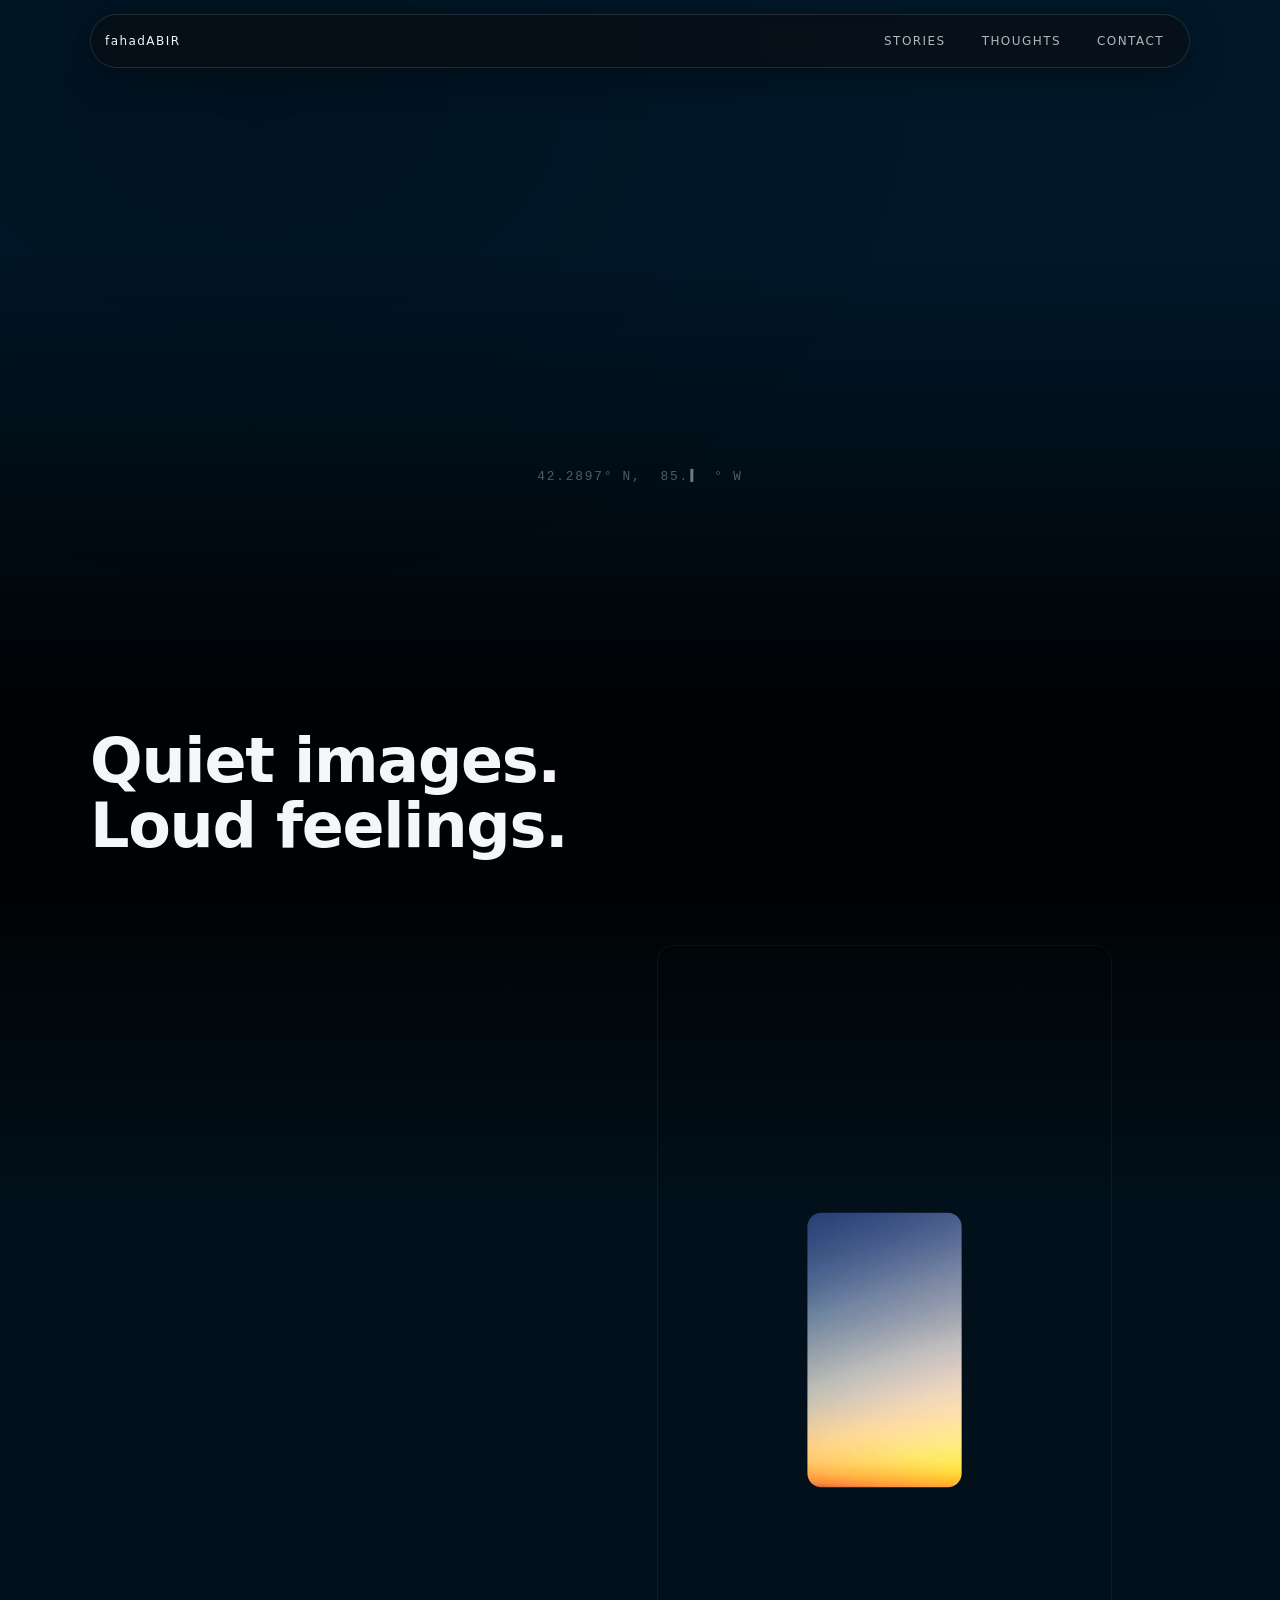
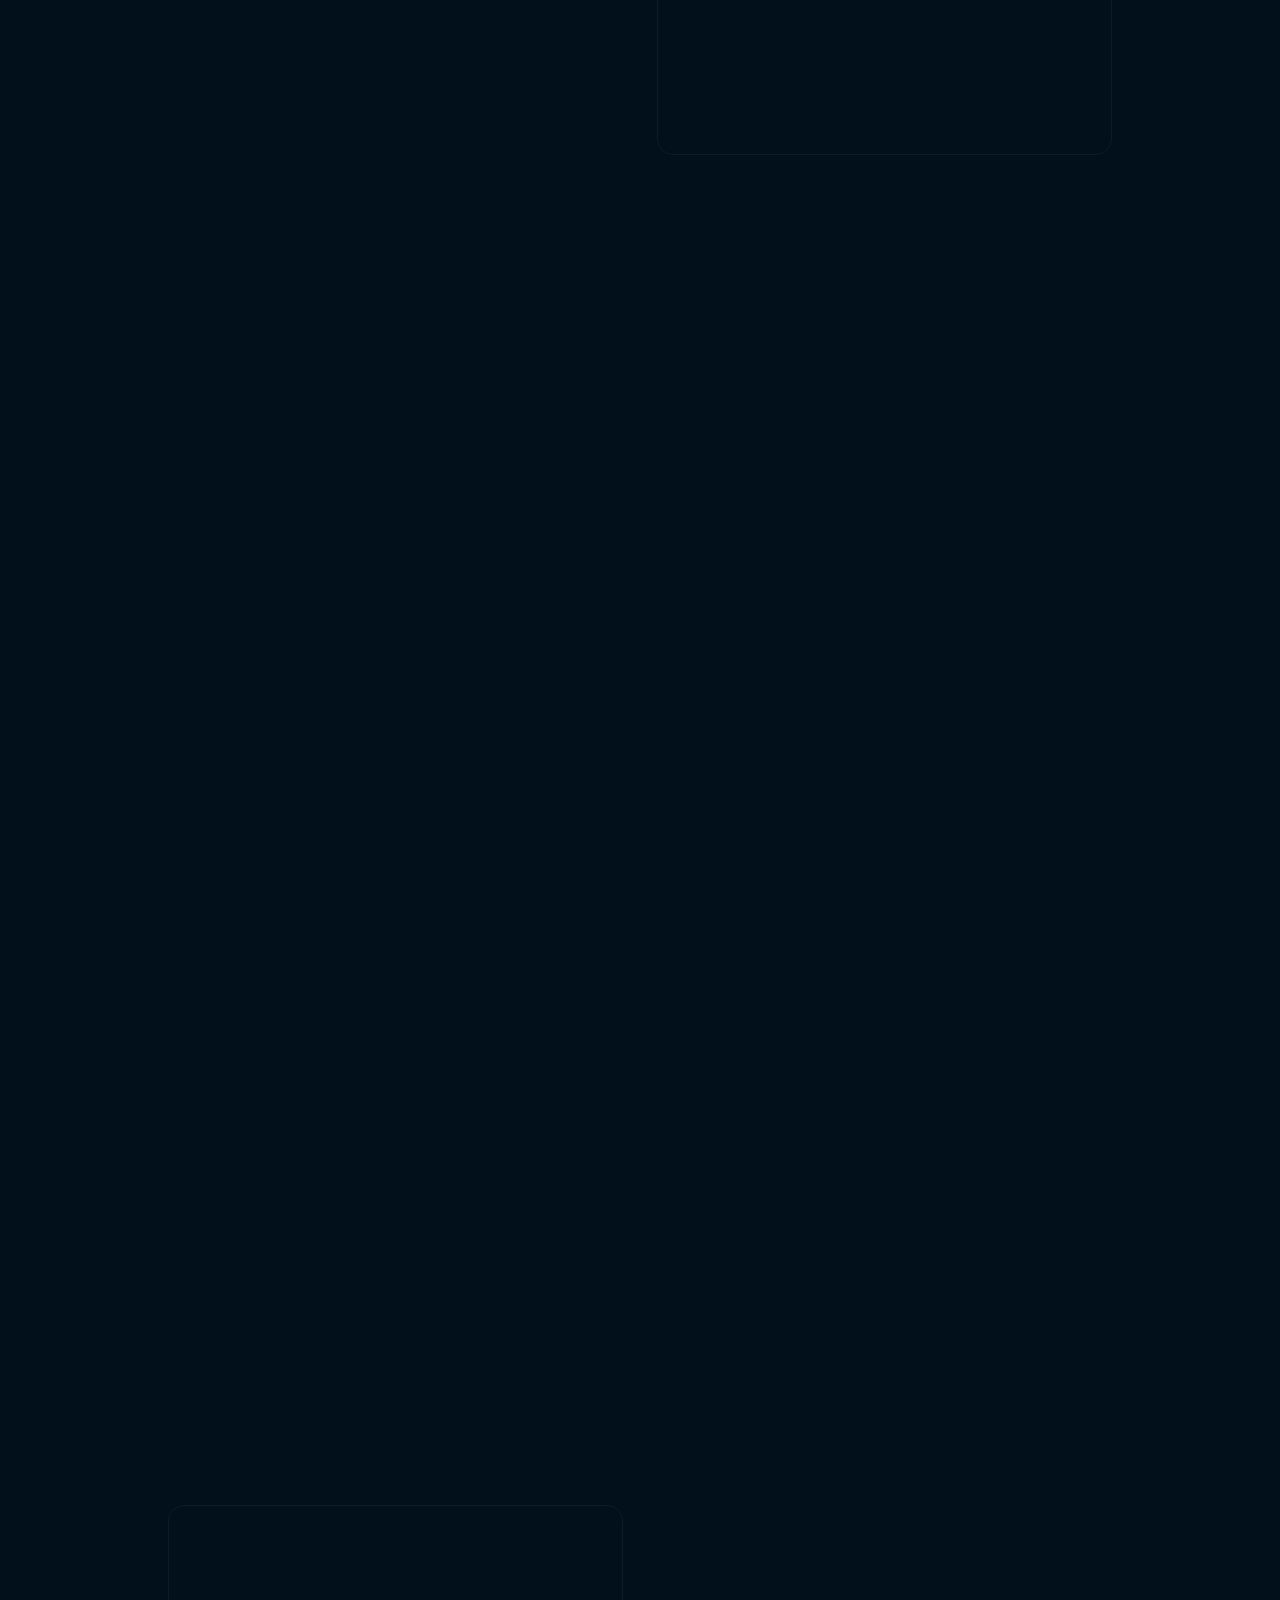
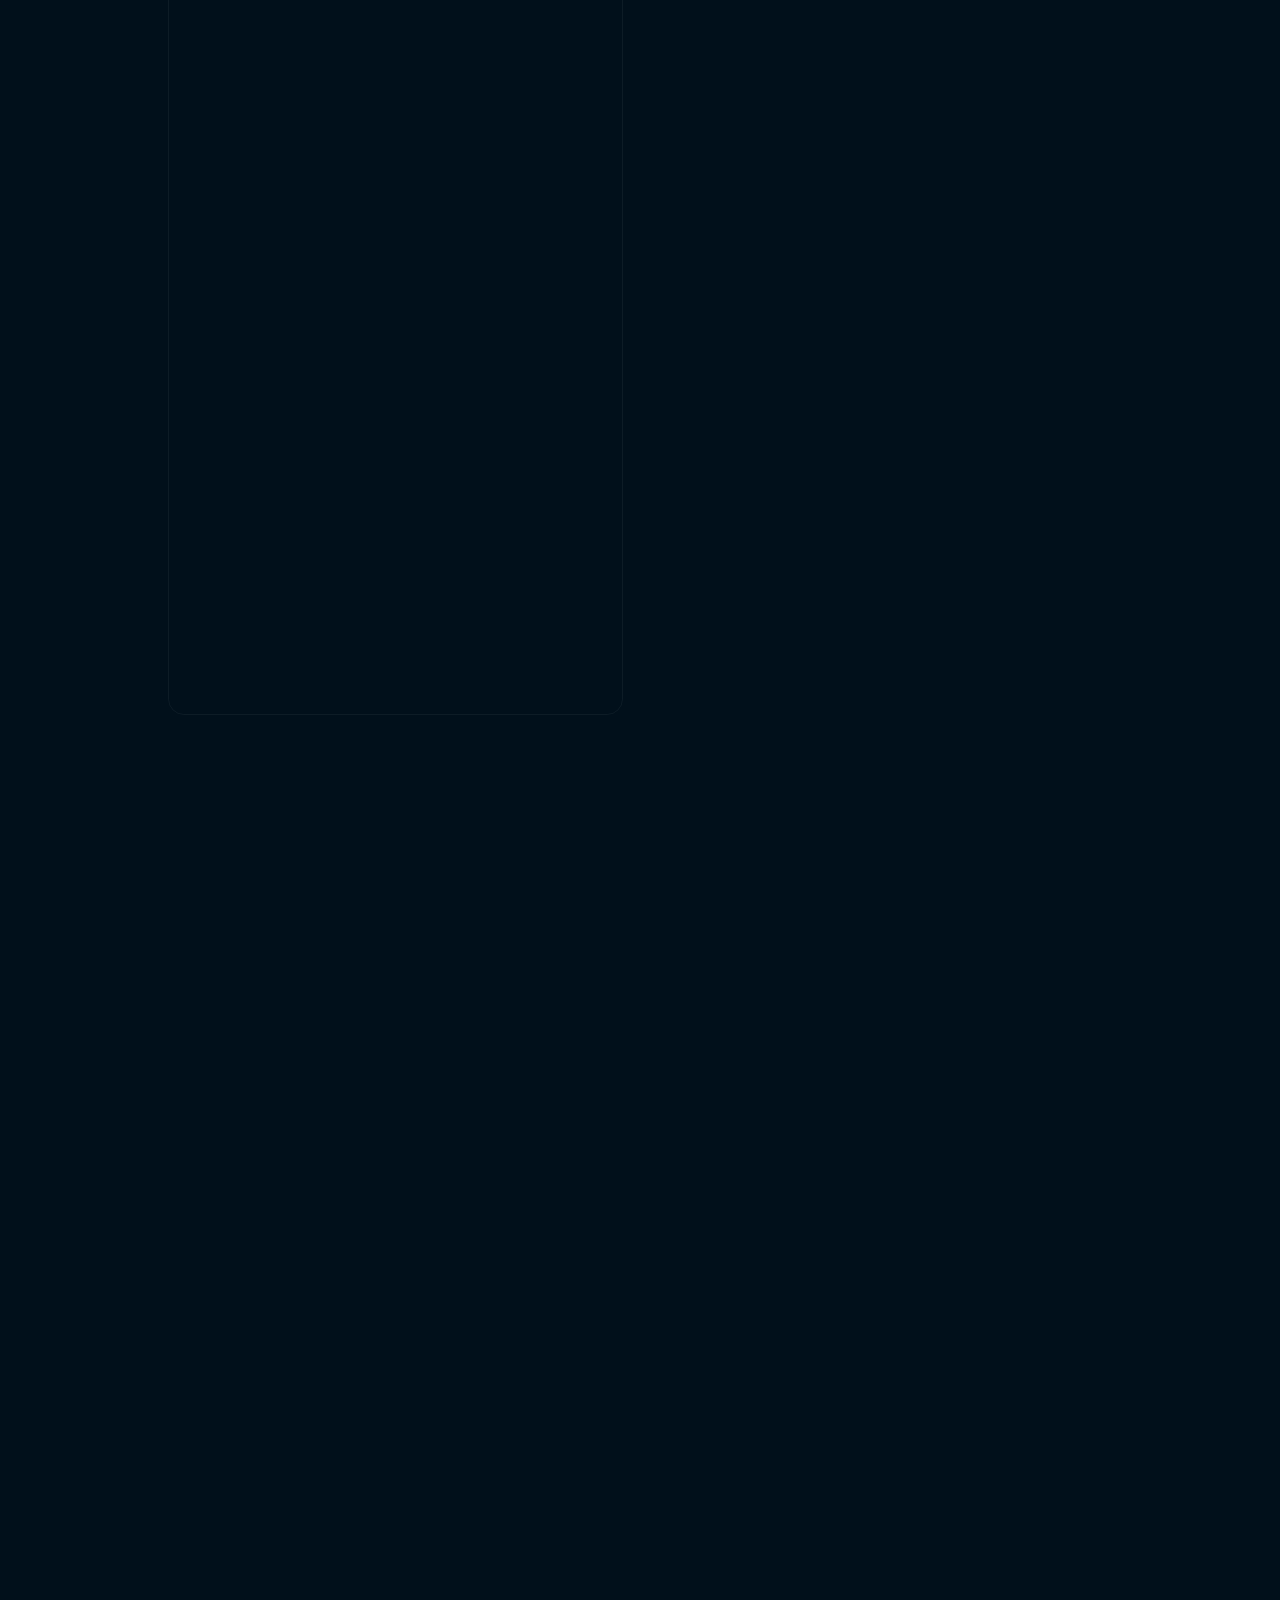
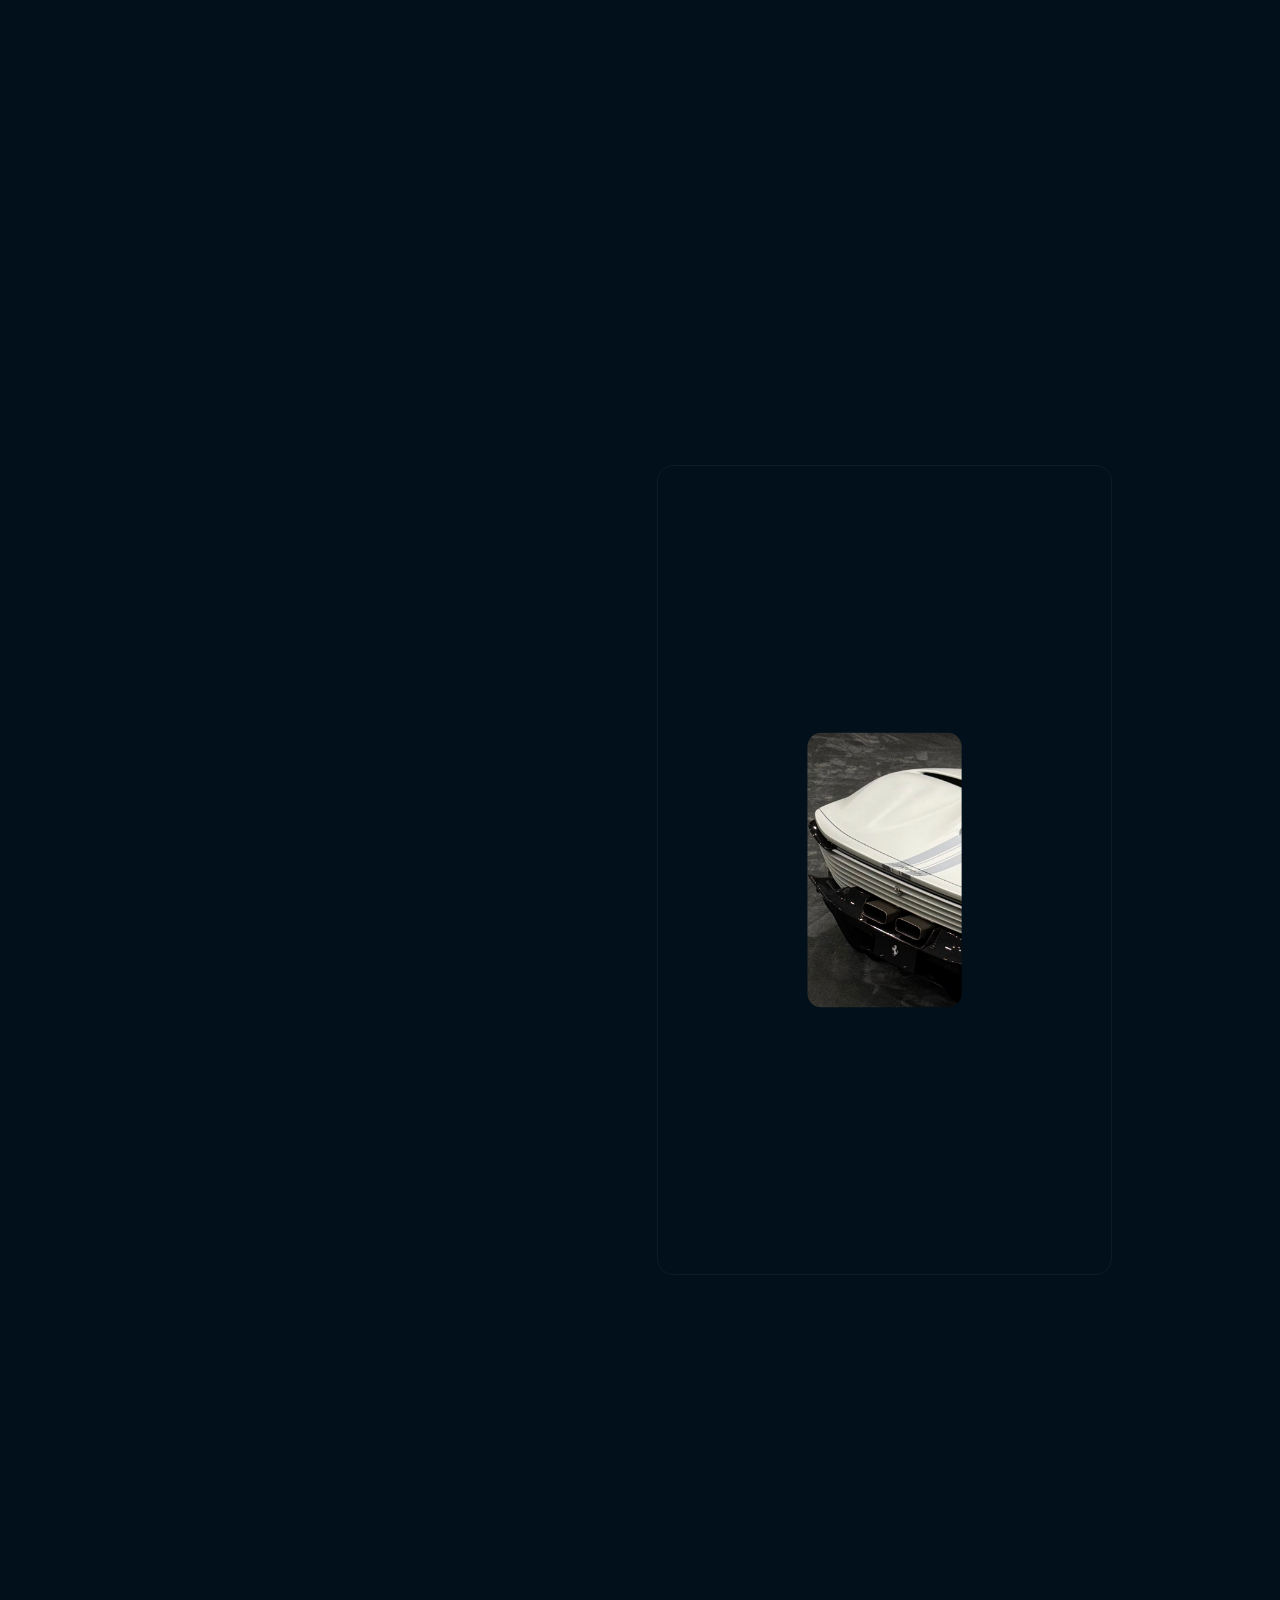
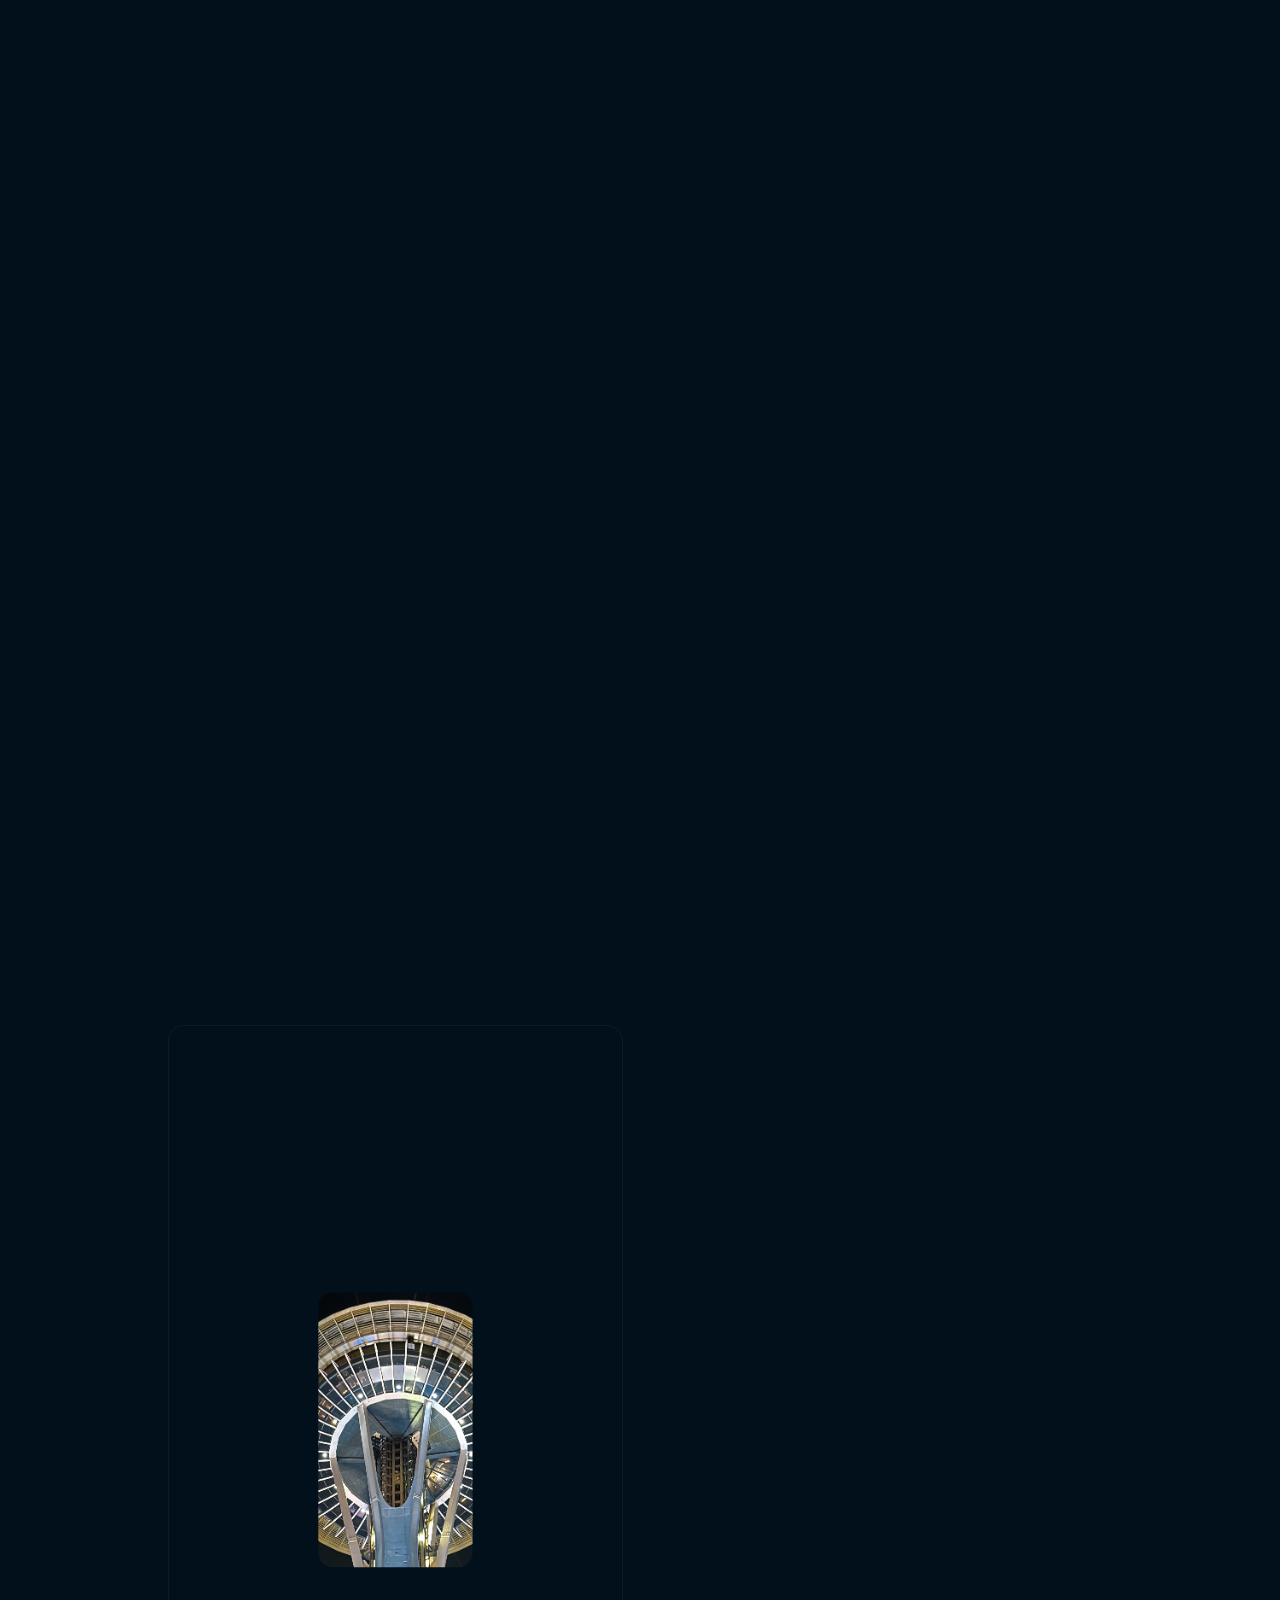
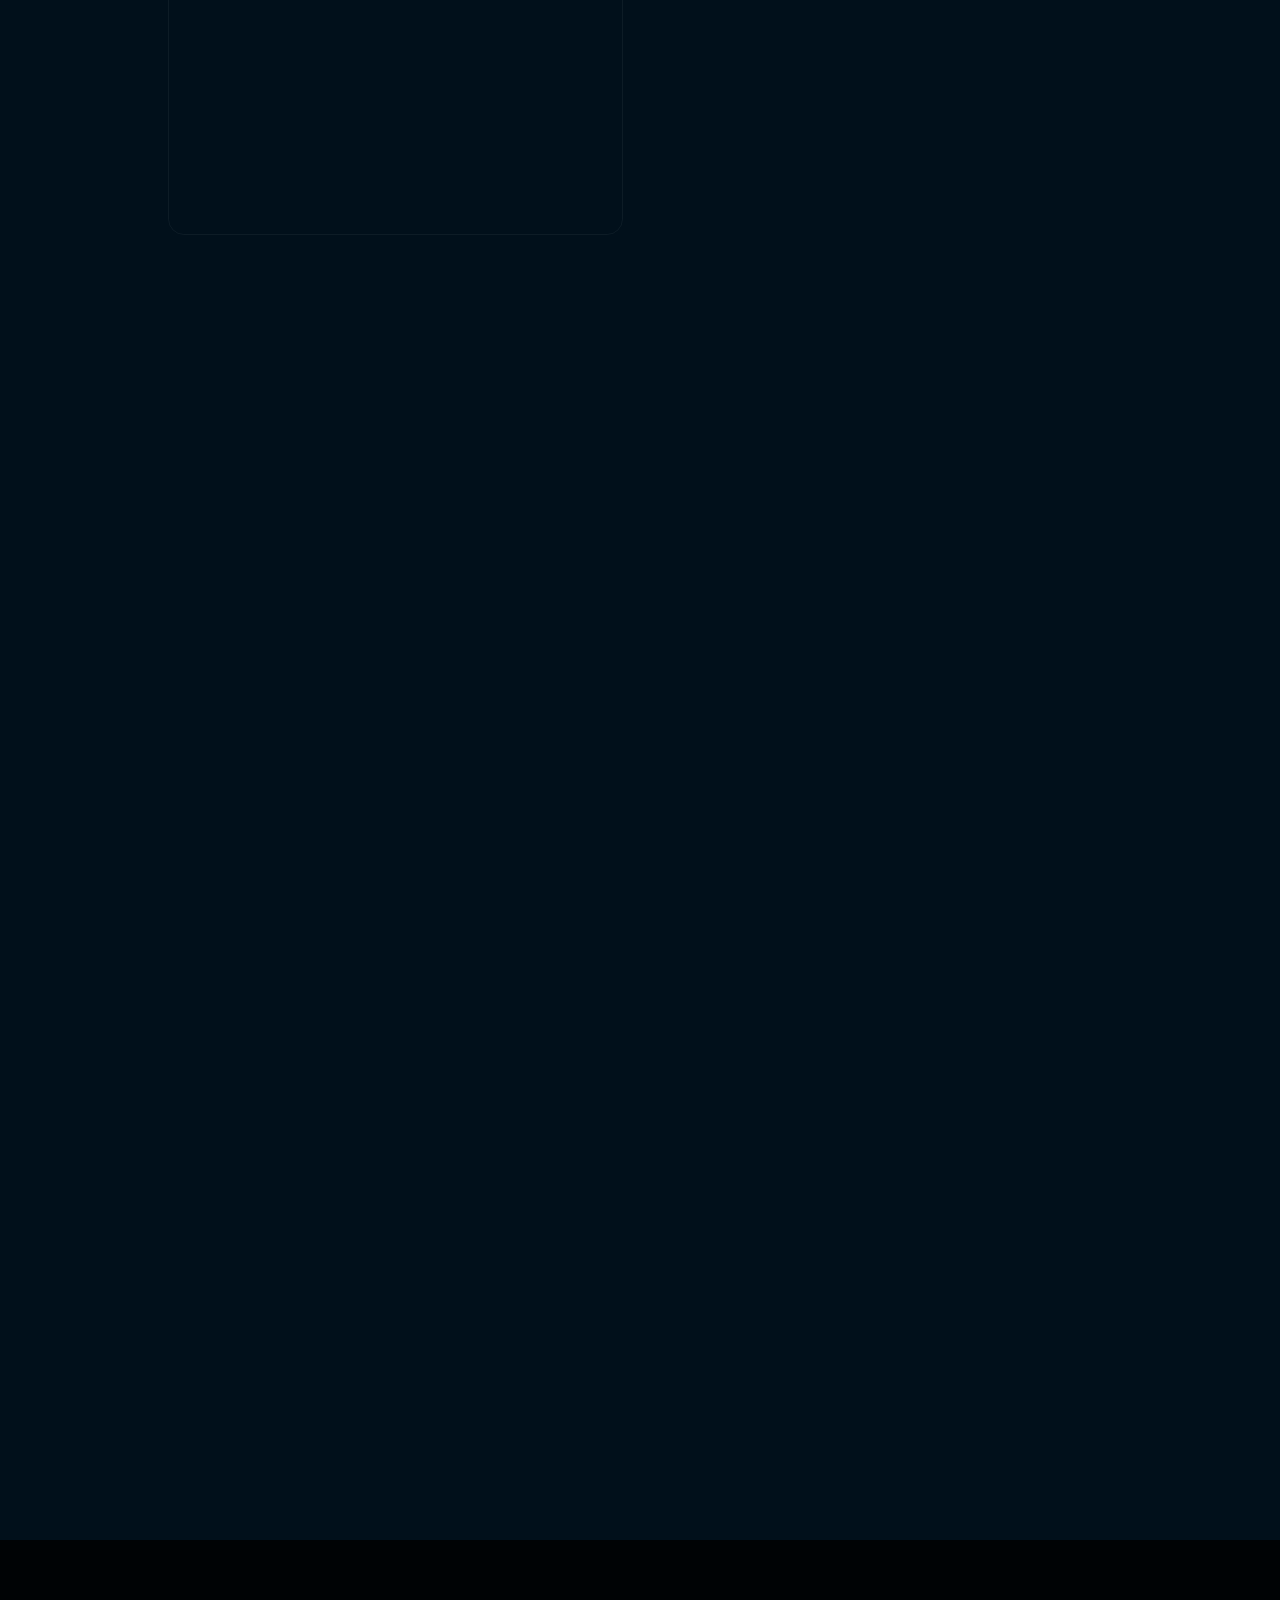
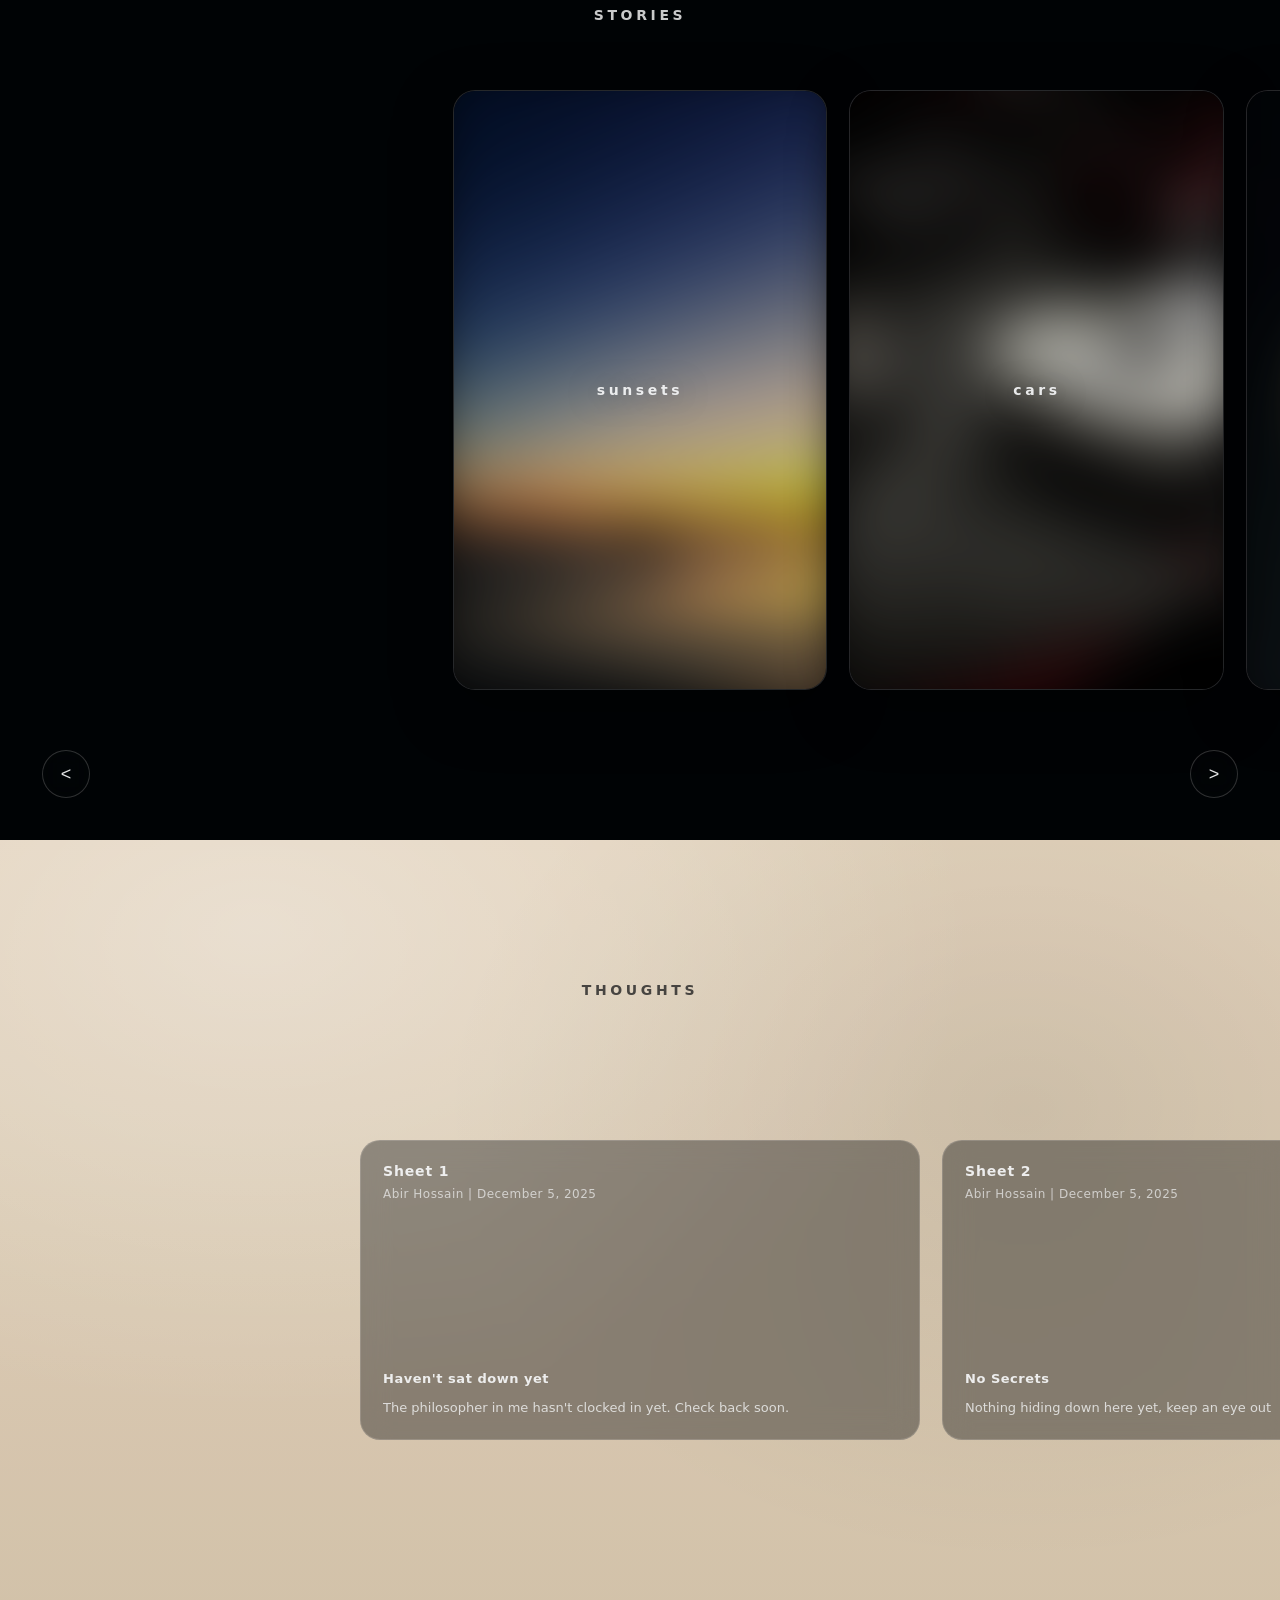
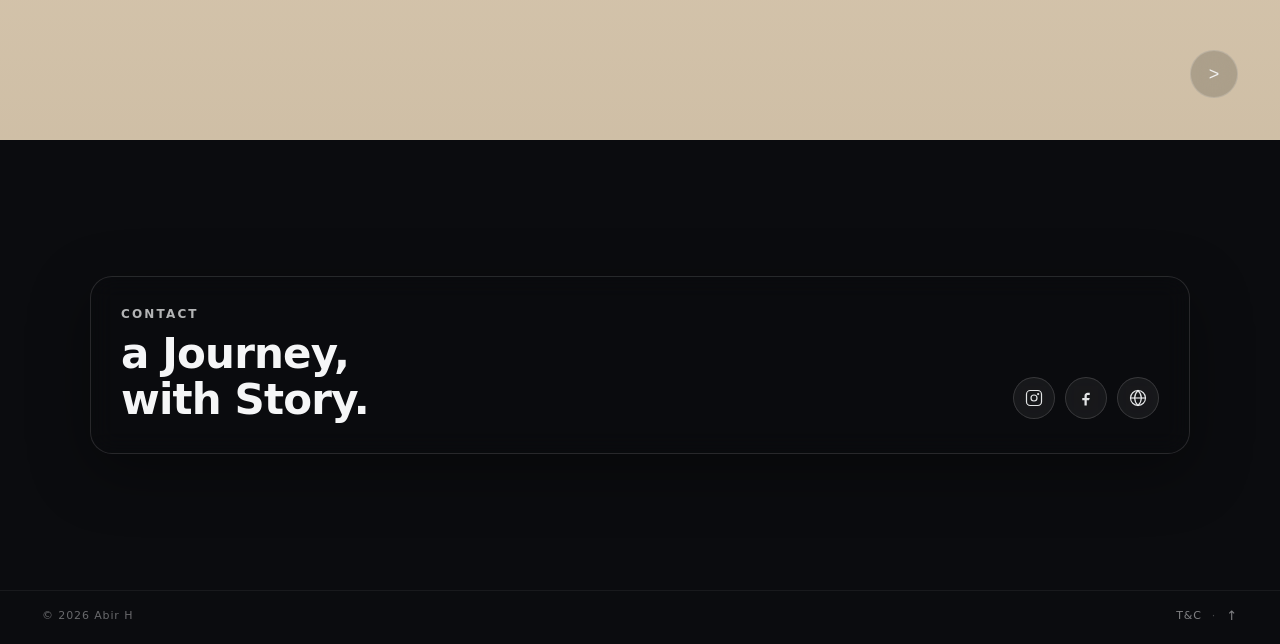
==== commit f858480a: "images buttons, navbar, project cards" ====
--- a/index.html
+++ b/index.html
@@ -88,19 +88,25 @@
 
     .nav{
       width:min(var(--max), 100%);
-      display:flex;
-      align-items:center;
-      justify-content:space-between;
-      gap:12px;
+      display:block;
       pointer-events:auto;
       padding:10px 14px;
       border:1px solid rgba(255,255,255,.12);
       background:rgba(10,12,15,.55);
       backdrop-filter: blur(8px);
       -webkit-backdrop-filter: blur(8px);
-      border-radius:999px;
+      border-radius:28px;
       box-shadow: 0 10px 36px rgba(0,0,0,.35);
     }
+    .nav-top{
+      display:flex;
+      align-items:center;
+      justify-content:space-between;
+      gap:12px;
+    }
+    /* When the Stories area (or the open panel) is hovered */
+    .nav:has(.nav-drop:hover) ,
+    .nav:has(.nav-expand:hover){ }
 
     .brand{
       display:flex;
@@ -126,10 +132,47 @@
       text-decoration:none;
       padding:8px 10px;
       border-radius:999px;
-      transition: background .2s ease, color .2s ease, border-color .2s ease;
+      transition: color .2s ease, transform .2s ease;
       border:1px solid transparent;
     }
-    .links a:hover{color:var(--fg); background:rgba(255,255,255,.08); border-color:rgba(255,255,255,.12)}
+    .links a:hover{color:#ffffff; background:none; border-color:transparent; transform: translateY(-2px)}
+
+    /* Stories hover: the whole navbar expands downward to reveal the 4 options */
+    .nav-drop{ position:relative; display:flex; }
+
+    .nav-expand{
+      max-height:0;
+      overflow:hidden;
+      opacity:0;
+      transition: max-height .9s cubic-bezier(.22,1,.36,1),
+                  opacity .7s ease;
+    }
+    .nav:has(.nav-drop:hover) .nav-expand,
+    .nav:has(.nav-expand:hover) .nav-expand,
+    .nav:focus-within .nav-expand{
+      max-height:170px;
+      opacity:1;
+    }
+    .nav-expand-inner{ overflow:hidden; }
+    .nav-expand-pad{
+      display:flex;
+      flex-direction:column;
+      align-items:flex-start;        /* options sit directly under the Stories link */
+      gap:2px;
+      padding:8px 8px 4px 0;
+      padding-left: var(--stories-left, 0px);
+    }
+    .nav-expand-pad a{
+      color:rgba(245,246,247,.62);
+      text-decoration:none;
+      text-transform:lowercase;
+      letter-spacing:.16em;
+      font-size:12px;
+      padding:8px 10px;
+      border-radius:10px;
+      transition: color .2s ease, background .2s ease;
+    }
+    .nav-expand-pad a:hover{ color:#ffe27a; background:none; }
 
     .hamburger{
       display:none;
@@ -186,11 +229,73 @@
     }
     .mobile-menu a + a{margin-top:10px}
     .mobile-menu a:hover{background: rgba(255,255,255,.08)}
+    /* top-level items below the Stories row need their own spacing */
+    .mobile-menu > a{ margin-top:10px; }
+    .mm-sub-pad a + a{ margin-top:0; }
+
+    /* Mobile Stories group: one border wraps the row AND the expanded options */
+    .mm-group{
+      border-radius:16px;
+      border:1px solid rgba(255,255,255,.10);
+      background: rgba(255,255,255,.04);
+      overflow:hidden;
+    }
+    .mm-row{
+      display:flex;
+      align-items:stretch;
+    }
+    .mm-row .mm-link{
+      flex:1;
+      border:none;
+      background:transparent;
+      border-radius:0;
+    }
+    .mm-toggle{
+      display:flex;
+      align-items:center;
+      justify-content:center;
+      width:48px;
+      flex:0 0 auto;
+      border:none;
+      background:transparent;
+      color: var(--fg);
+      cursor:pointer;
+      transition: color .2s ease;
+    }
+    .mm-toggle svg{ width:18px; height:18px; transition: transform .34s cubic-bezier(.22,1,.36,1); }
+    .mm-toggle[aria-expanded="true"] svg{ transform: rotate(180deg); }
+    .mm-toggle[aria-expanded="true"]{ color:#ffe27a; }
+
+    .mm-sub{
+      display:grid;
+      grid-template-rows: 0fr;
+      transition: grid-template-rows .38s cubic-bezier(.22,1,.36,1),
+                  opacity .3s ease;
+      opacity:0;
+    }
+    .mm-sub.open{ grid-template-rows: 1fr; opacity:1; }
+    .mm-sub-inner{ overflow:hidden; min-height:0; }
+    .mm-sub-pad{ display:flex; flex-direction:column; gap:2px; padding:6px 10px 8px 18px; }
+    .mm-sub-pad a{
+      text-transform:lowercase;
+      letter-spacing:.14em;
+      font-size:12px;
+      color: rgba(245,246,247,.7);
+      padding:11px 14px;
+      margin:0;
+      border-radius:12px;
+      border:none;
+      background: transparent;
+      justify-content:flex-start;
+    }
+    .mm-sub-pad a:hover{ color:#fff; background: rgba(255,255,255,.06); }
 
     @media (max-width: 700px){
       header{padding:12px var(--pad)}
       .links{display:none}
       .hamburger{display:inline-flex}
+      .nav-expand{display:none}
+      .nav{border-radius:999px !important}
     }
 
     /* Hero */
@@ -1030,21 +1135,53 @@
 
   <header id="siteHeader">
     <nav class="nav" aria-label="Primary">
-      <a class="brand" href="#top"><span>fahadABIR</span></a>
-
-      <div class="links" aria-label="Desktop links">
-        <a href="#reel">Stories</a>
-        <a href="#blog">Thoughts</a>
-        <a href="#contact">Contact</a>
+      <div class="nav-top">
+        <a class="brand" href="#top"><span>fahadABIR</span></a>
+
+        <div class="links" aria-label="Desktop links">
+          <div class="nav-drop">
+            <a href="#reel">Stories</a>
+          </div>
+          <a href="#blog">Thoughts</a>
+          <a href="#contact">Contact</a>
+        </div>
+
+        <button class="hamburger" id="hamburger" aria-label="Open menu" aria-controls="mobileMenu" aria-expanded="false">
+          <span aria-hidden="true"></span>
+        </button>
       </div>
 
-      <button class="hamburger" id="hamburger" aria-label="Open menu" aria-controls="mobileMenu" aria-expanded="false">
-        <span aria-hidden="true"></span>
-      </button>
+      <div class="nav-expand" aria-label="Story categories">
+        <div class="nav-expand-inner">
+          <div class="nav-expand-pad">
+            <a href="stories/sunsets.html">sunsets</a>
+            <a href="stories/cars.html">cars</a>
+            <a href="stories/concretes.html">concretes</a>
+            <a href="stories/nature.html">nature</a>
+          </div>
+        </div>
+      </div>
     </nav>
 
     <div class="mobile-menu" id="mobileMenu" role="dialog" aria-label="Menu">
-      <a href="#reel">Stories</a>
+      <div class="mm-group">
+        <div class="mm-row">
+          <a href="#reel" class="mm-link">Stories</a>
+          <button class="mm-toggle" id="mmStoriesToggle" aria-label="Show story categories" aria-expanded="false" aria-controls="mmStoriesSub">
+            <svg viewBox="0 0 24 24" aria-hidden="true"><path d="M6 9l6 6 6-6" fill="none" stroke="currentColor" stroke-width="2" stroke-linecap="round" stroke-linejoin="round"/></svg>
+          </button>
+        </div>
+        <div class="mm-sub" id="mmStoriesSub">
+          <div class="mm-sub-inner">
+            <div class="mm-sub-pad">
+              <a href="stories/sunsets.html">sunsets</a>
+              <a href="stories/cars.html">cars</a>
+              <a href="stories/concretes.html">concretes</a>
+              <a href="stories/nature.html">nature</a>
+            </div>
+          </div>
+        </div>
+      </div>
       <a href="#blog">Thoughts</a>
       <a href="#contact">Contact</a>
     </div>
@@ -1195,17 +1332,17 @@
           </a>
 
           <a class="work-card" aria-label="Cars" href="stories/cars.html">
-            <div class="work-media" style="background-image:url('assets/work2.jpg')"></div>
+            <div class="work-media" style="background-image:url('assets/work3.jpg')"></div>
             <span class="work-word">cars</span>
           </a>
 
           <a class="work-card" aria-label="Concretes" href="stories/concretes.html">
-            <div class="work-media" style="background-image:url('assets/work3.jpg')"></div>
+            <div class="work-media" style="background-image:url('assets/work4.jpg')"></div>
             <span class="work-word">concretes</span>
           </a>
 
           <a class="work-card" aria-label="Nature" href="stories/nature.html">
-            <div class="work-media" style="background-image:url('assets/work4.jpg')"></div>
+            <div class="work-media" style="background-image:url('assets/work2.jpg')"></div>
             <span class="work-word">nature</span>
           </a>
         </div>
@@ -1346,6 +1483,23 @@
       }
     }, { passive:true });
 
+    // Align the expanded Stories options directly under the "Stories" link
+    (function(){
+      const nav = document.querySelector('.nav');
+      const drop = document.querySelector('.nav-drop');
+      const expand = document.querySelector('.nav-expand');
+      if (!nav || !drop || !expand) return;
+      function place(){
+        const dr = drop.getBoundingClientRect();
+        const er = expand.getBoundingClientRect();
+        nav.style.setProperty('--stories-left', (dr.left - er.left) + 'px');
+      }
+      place();
+      window.addEventListener('resize', place);
+      if (document.fonts && document.fonts.ready) document.fonts.ready.then(place);
+      setTimeout(place, 300);
+    })();
+
     // Mobile hamburger
     const hamburger = document.getElementById('hamburger');
     const mobileMenu = document.getElementById('mobileMenu');
@@ -1374,6 +1528,17 @@
     });
 
     mobileMenu?.querySelectorAll('a')?.forEach(a => a.addEventListener('click', () => closeMenu()));
+
+    // Mobile: the down-arrow next to "Stories" reveals the 4 category links.
+    // The "Stories" label itself still jumps to the section (it's a separate <a>).
+    const mmStoriesToggle = document.getElementById('mmStoriesToggle');
+    const mmStoriesSub = document.getElementById('mmStoriesSub');
+    mmStoriesToggle?.addEventListener('click', (e) => {
+      e.preventDefault();
+      e.stopPropagation();
+      const open = mmStoriesSub.classList.toggle('open');
+      mmStoriesToggle.setAttribute('aria-expanded', open ? 'true' : 'false');
+    });
 
     document.addEventListener('click', (e) => {
       if (!isPhone()) return;
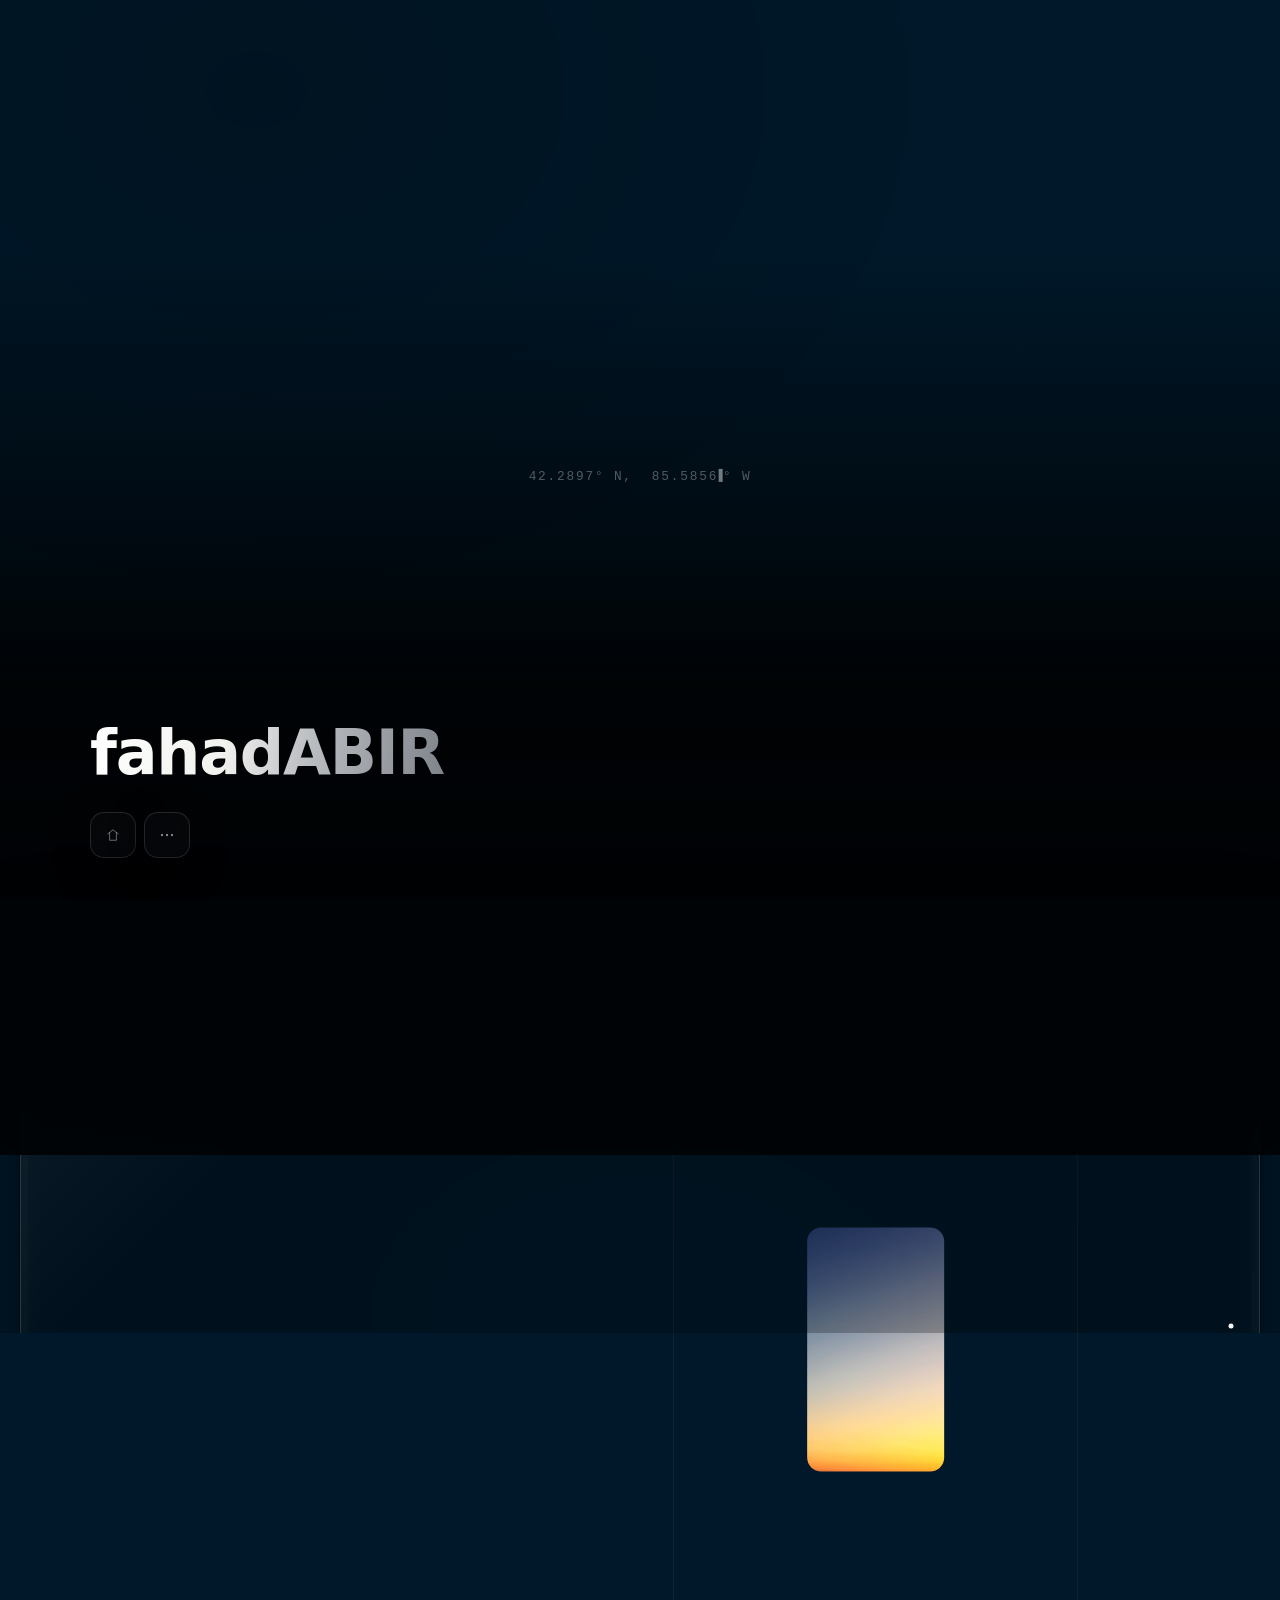
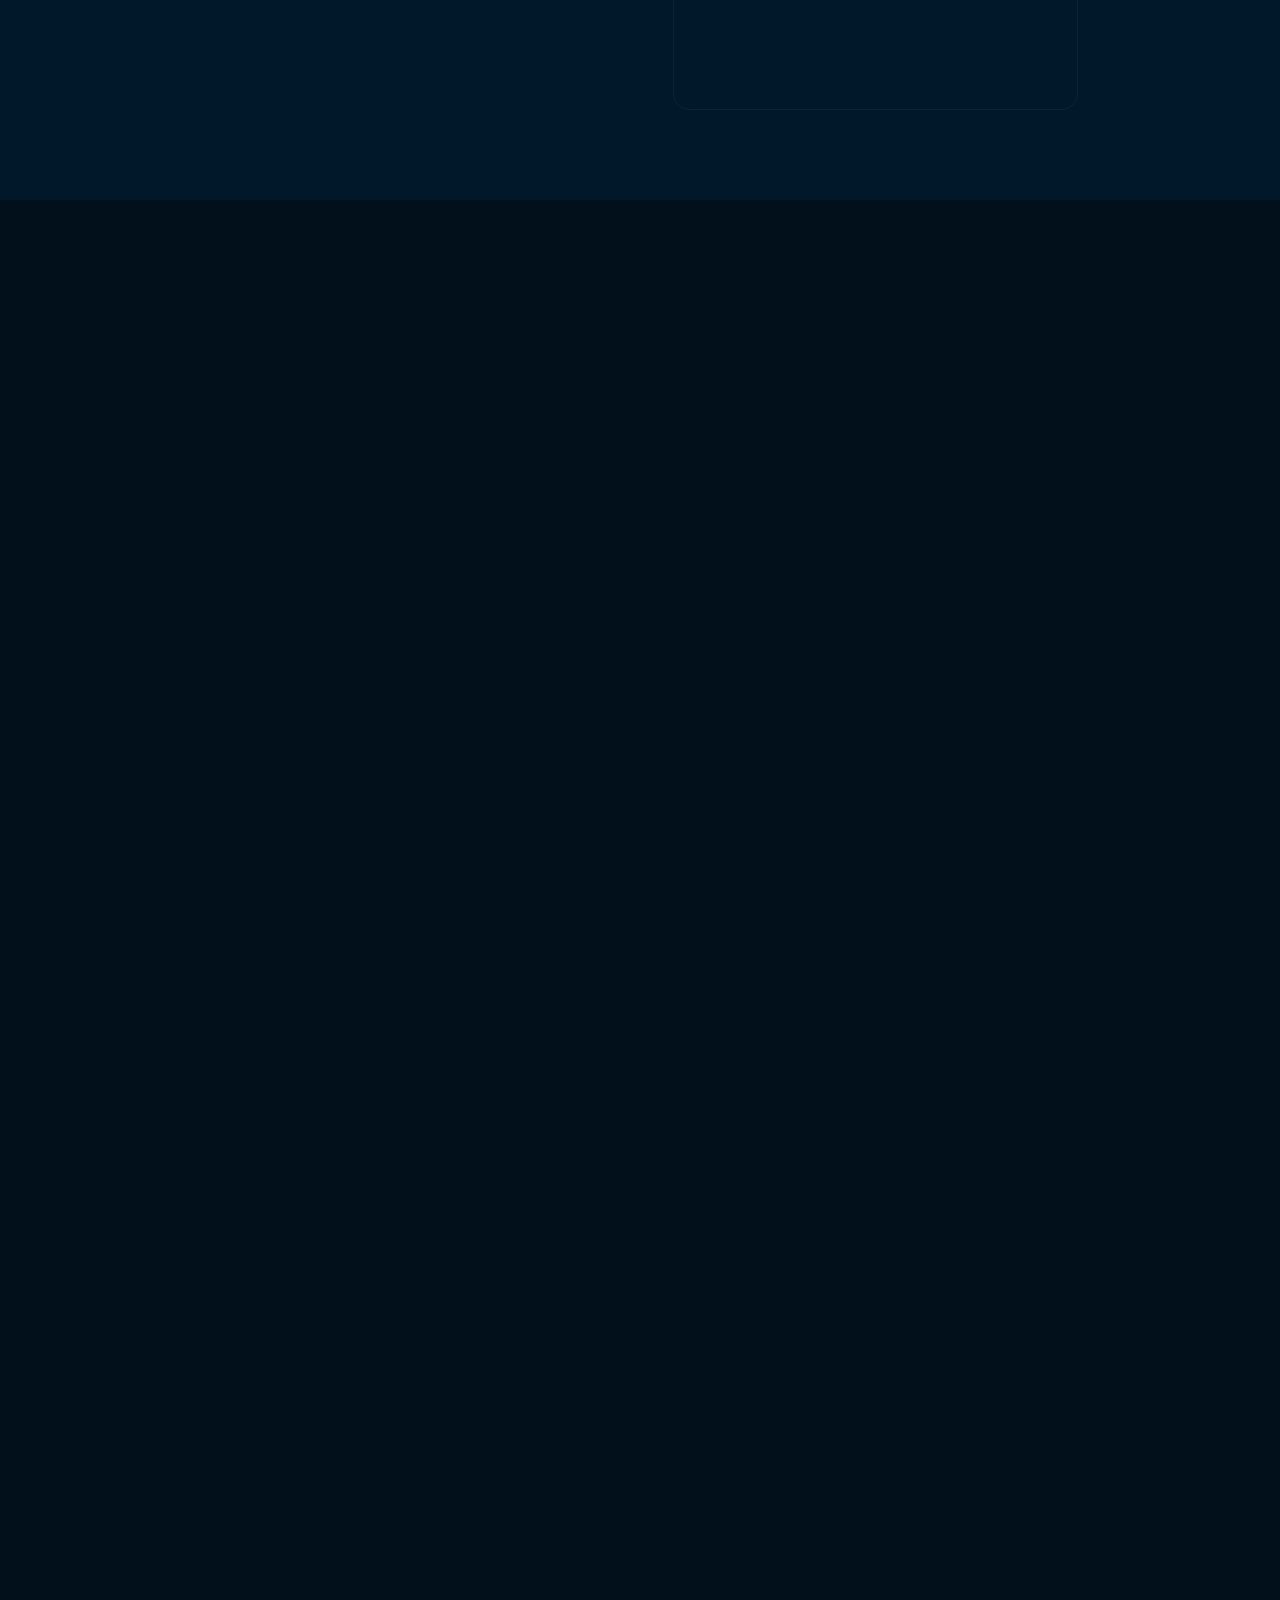
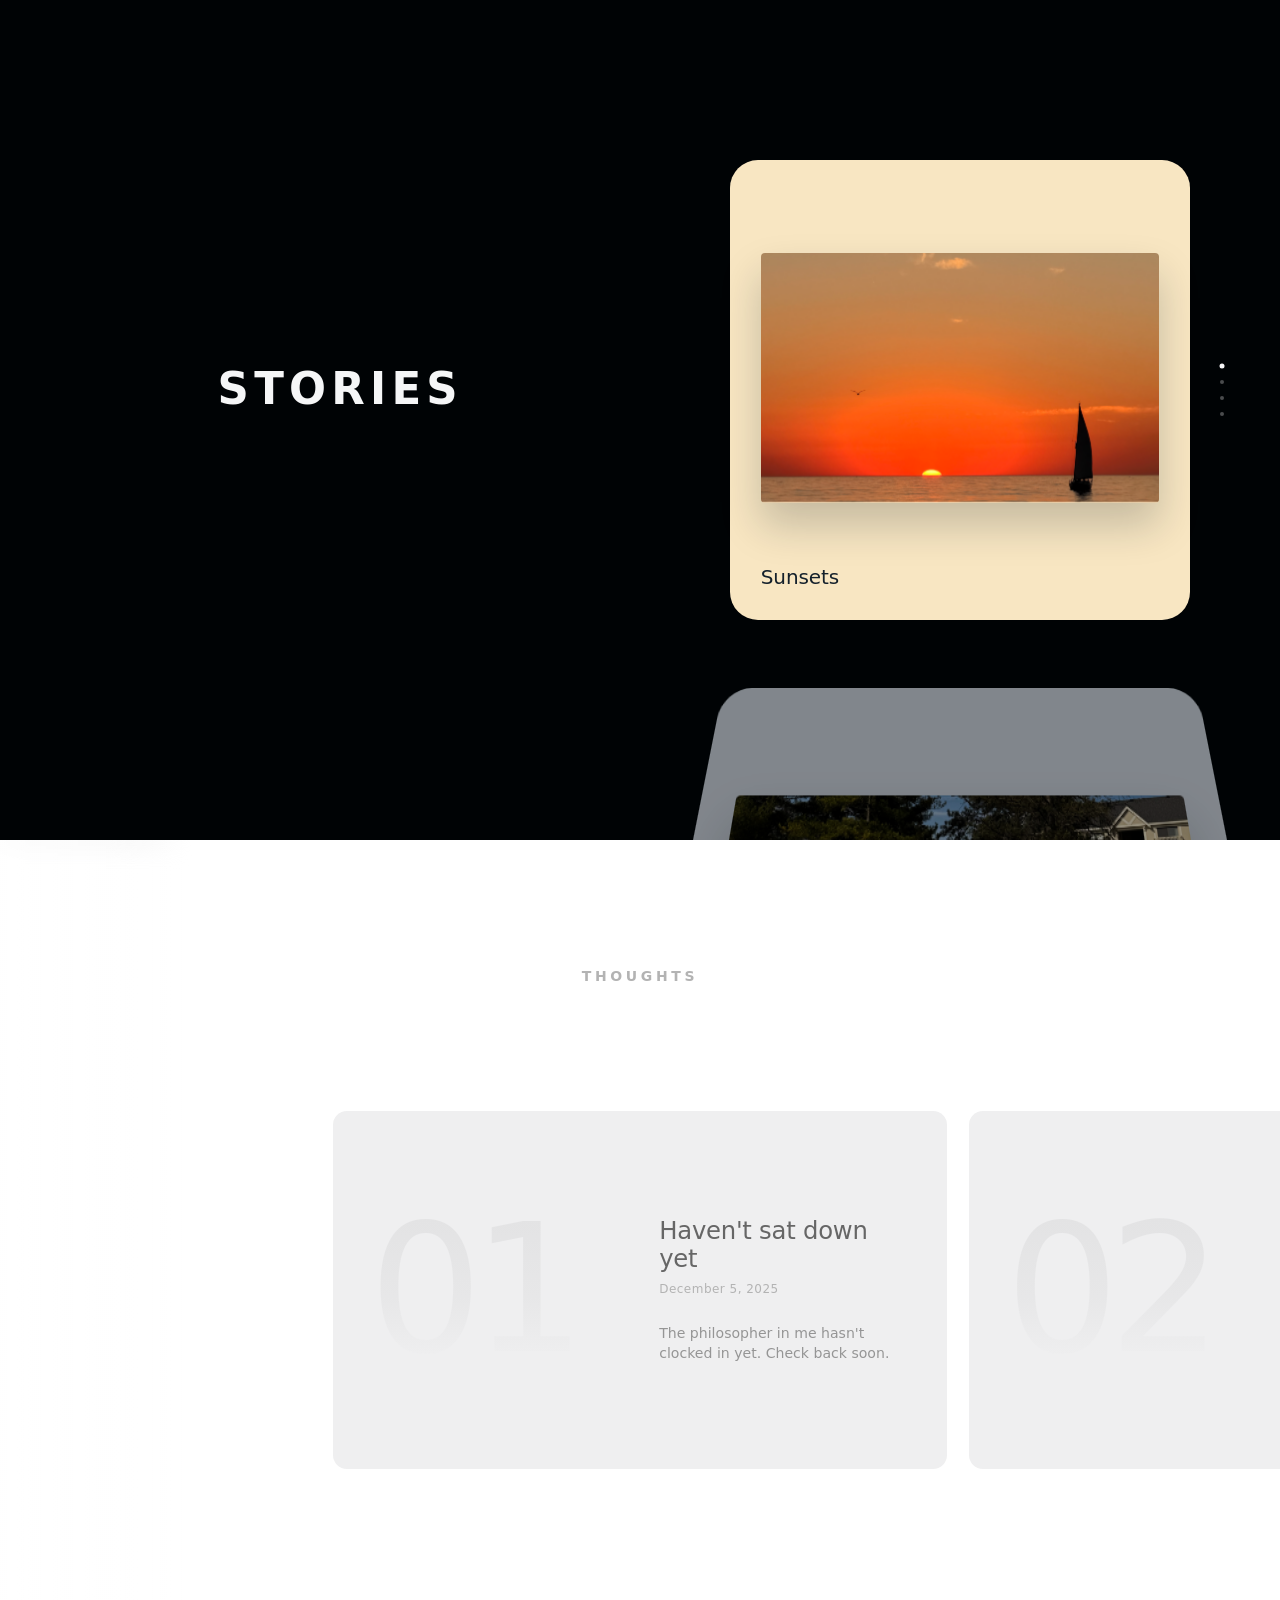
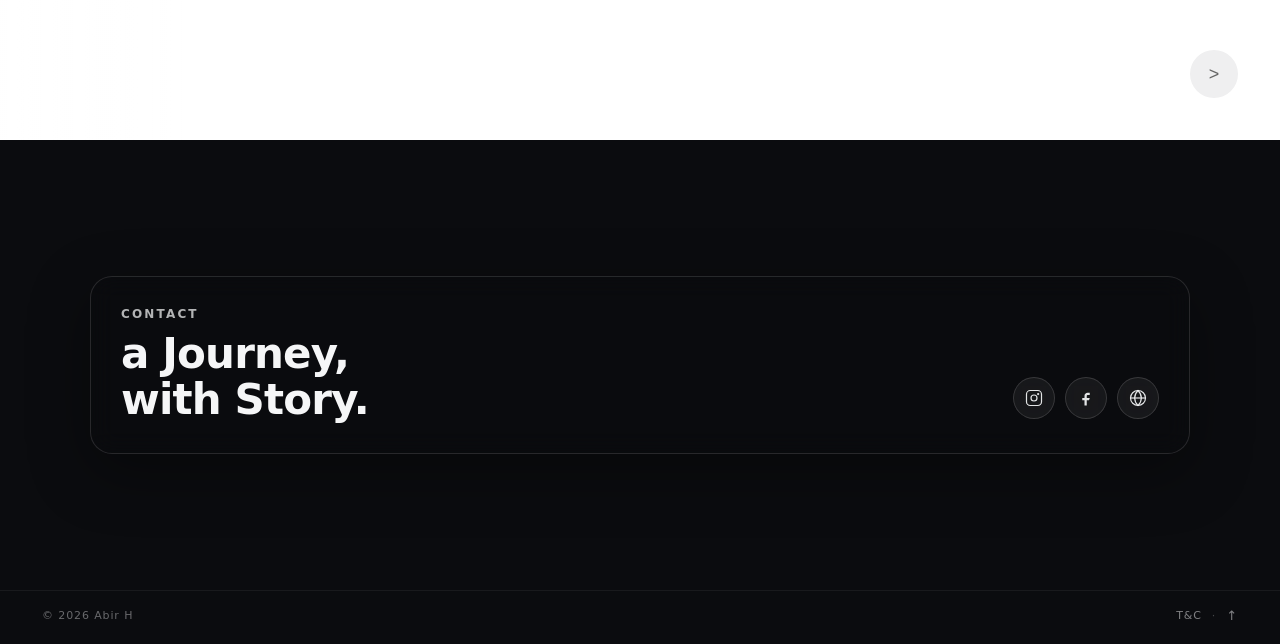
==== commit 6fac7dae: "master" ====
--- a/index.html
+++ b/index.html
@@ -298,6 +298,414 @@
       .nav{border-radius:999px !important}
     }
 
+    /* Split navbar: a round Home button on the left, the menu pill on the right */
+    .nav{
+      display:flex;
+      align-items:flex-start;
+      justify-content:space-between;
+      gap:12px;
+      padding:0;
+      border:none;
+      background:none;
+      backdrop-filter:none;
+      -webkit-backdrop-filter:none;
+      box-shadow:none;
+      border-radius:0 !important;
+      pointer-events:none;
+    }
+    .nav-home, .nav-pill{
+      pointer-events:auto;
+      border:1px solid rgba(255,255,255,.12);
+      background:rgba(10,12,15,.55);
+      backdrop-filter: blur(8px);
+      -webkit-backdrop-filter: blur(8px);
+      box-shadow: 0 10px 36px rgba(0,0,0,.35);
+    }
+    .nav-home{
+      flex:0 0 auto;
+      width:46px; height:46px;
+      border-radius:14px;
+      display:grid; place-items:center;
+      color:rgba(245,246,247,.5);
+      transition: color .2s ease, border-color .2s ease;
+    }
+    .nav-home:hover{ color:rgba(245,246,247,.9); border-color:rgba(255,255,255,.2); }
+    .nav-pill{
+      padding:5px 8px;
+      border-radius:14px;
+    }
+    .nav-pill .links a{ border-radius:10px; }
+    .nav-pill .nav-top{ justify-content:flex-end; }
+
+    /* One three-dot button on the right (all screen sizes); the menu expands from it */
+    .nav-pill{ padding:0 !important; border:none !important; background:none !important;
+               box-shadow:none !important; backdrop-filter:none !important; -webkit-backdrop-filter:none !important; }
+    .nav .links, .nav .nav-expand{ display:none !important; }
+    .hamburger.nav-more{
+      display:inline-flex;
+      width:46px; height:46px;
+      border-radius:14px;
+      color:rgba(245,246,247,.6);
+      background:rgba(10,12,15,.55);
+      border:1px solid rgba(255,255,255,.12);
+      backdrop-filter: blur(8px);
+      -webkit-backdrop-filter: blur(8px);
+      box-shadow: 0 10px 36px rgba(0,0,0,.35);
+      transition: color .2s ease, border-color .2s ease, background .2s ease;
+    }
+    .hamburger.nav-more:hover,
+    .hamburger.nav-more[aria-expanded="true"]{ color:rgba(245,246,247,.95); border-color:rgba(255,255,255,.2); }
+    .mobile-menu{
+      top: calc(14px + 46px + 10px);
+      left:auto;
+      right: max(var(--pad), calc((100vw - var(--max)) / 2));
+      width: min(280px, calc(100vw - var(--pad) * 2));
+      border-radius:14px;
+      transform-origin: top right;
+      transform: translateY(-4px) scale(.96);
+      transition: opacity .22s ease, transform .32s cubic-bezier(.22,1,.36,1);
+    }
+    .mobile-menu.open{ transform: none; }
+    .mobile-menu a, .mm-group{ border-radius:10px; }
+    @media (max-width: 700px){
+      .mobile-menu{ top: calc(12px + 46px + 10px); left: var(--pad); right: var(--pad); width:auto; }
+    }
+
+    /* Buttons live under the fahadABIR headline (bottom-left of the landing page) */
+    #content header{
+      position:relative;
+      inset:auto;
+      padding:0;
+      margin-top: clamp(22px, 3vh, 34px);
+      display:block;
+      pointer-events:auto;
+      transform:none !important;
+      opacity:1 !important;
+      z-index:5;
+    }
+    #content .nav{
+      width:auto;
+      justify-content:flex-start;
+      gap:8px;
+    }
+    #content .mobile-menu{
+      position:absolute;
+      top:auto;
+      bottom: calc(100% + 10px);
+      left:0;
+      right:auto;
+      width: min(280px, calc(100vw - var(--pad) * 2));
+      transform-origin: bottom left;
+      transform: translateY(4px) scale(.96);
+    }
+    #content .mobile-menu.open{ transform:none; }
+
+    /* Docked: once the landing buttons scroll up to the frame line, they pin inside
+       the glass frame — Home top-left, menu top-right. */
+    :root{ --dock-gap: clamp(14px, 1.6vw, 26px); --dock-in: calc(var(--dock-gap) + 16px); }
+    header.is-docked{
+      padding: var(--dock-in) var(--dock-in) 0;
+      animation: dockIn .45s ease both;
+    }
+    header.is-docked.is-hidden{ transform:none; opacity:1; }
+    header.is-docked .nav{ width:100%; max-width:none; justify-content:space-between; }
+    header.is-docked .mobile-menu{
+      top: calc(var(--dock-in) + 46px + 10px);
+      right: var(--dock-in);
+      left:auto;
+      width: min(280px, calc(100vw - var(--pad) * 2));
+    }
+    @media (max-width: 700px){
+      header.is-docked{ padding: 12px var(--pad) 0; }
+      header.is-docked .mobile-menu{ top: calc(12px + 46px + 10px); left: var(--pad); right: var(--pad); width:auto; }
+    }
+    @keyframes dockIn{ from{ opacity:0; } to{ opacity:1; } }
+
+    /* Menu: a single row that slides open sideways from the dots button —
+       to the RIGHT on the landing page, to the LEFT once docked in the frame.
+       The options are plain text, not buttons. */
+    #siteHeader .mobile-menu{
+      position:absolute;
+      top:0; bottom:auto; left:auto; right:auto;
+      width:auto; height:46px;
+      display:flex; align-items:center; gap:0;
+      padding:0 6px; margin:0;
+      white-space:nowrap;
+      border-radius:14px;
+      border:1px solid rgba(255,255,255,.12);
+      background:rgba(10,12,15,.55);
+      backdrop-filter: blur(8px);
+      -webkit-backdrop-filter: blur(8px);
+      box-shadow: 0 10px 36px rgba(0,0,0,.35);
+      opacity:0;
+      pointer-events:none;
+      transform:none;
+      clip-path: inset(0 100% 0 0 round 14px);
+      transition: clip-path .55s cubic-bezier(.22,1,.36,1), opacity .3s ease;
+    }
+    #siteHeader:not(.is-docked) .mobile-menu{ left:108px; }   /* just right of the dots */
+    #siteHeader .mobile-menu.open{
+      opacity:1; pointer-events:auto; transform:none;
+      clip-path: inset(0 0 0 0 round 14px);
+    }
+    #siteHeader.is-docked .mobile-menu{
+      top: var(--dock-in);
+      right: calc(var(--dock-in) + 54px);                    /* just left of the dots */
+      left:auto;
+      clip-path: inset(0 0 0 100% round 14px);
+      border:none;
+      box-shadow:none;
+      background:
+        radial-gradient(80% 90% at 50% 40%, rgba(255,255,255,.035) 0%, rgba(255,255,255,.012) 60%, rgba(255,255,255,0) 100%),
+        rgba(0,0,0,.16);
+      backdrop-filter: blur(6px) brightness(1.04);
+      -webkit-backdrop-filter: blur(6px) brightness(1.04);
+    }
+    #siteHeader.is-docked .mobile-menu.open{ clip-path: inset(0 0 0 0 round 14px); }
+    @media (max-width: 700px){
+      #siteHeader.is-docked .mobile-menu{ top:12px; right: calc(var(--pad) + 54px); }
+    }
+    /* flatten the old stacked layout into a row of text links */
+    #siteHeader .mm-group, #siteHeader .mm-row{ display:contents; }
+    #siteHeader .mm-toggle, #siteHeader .mm-sub{ display:none; }
+    #siteHeader .mobile-menu a,
+    #siteHeader .mobile-menu .mm-link{
+      display:inline-flex; align-items:center;
+      height:100%;
+      margin:0 !important;
+      padding:0 12px;
+      border:none; border-radius:0;
+      background:none;
+      color:rgba(245,246,247,.62);
+      font-size:11px;
+      letter-spacing:.16em;
+      text-transform:uppercase;
+      transition: color .2s ease;
+    }
+    #siteHeader .mobile-menu a:hover{ color:#fff; background:none; }
+    /* Over the Stories section (no glass behind them) the buttons get a hairline white outline */
+    header.is-docked.on-stories .nav-home,
+    header.is-docked.on-stories .hamburger.nav-more,
+    header.is-docked.on-stories .mobile-menu{
+      box-shadow: inset 0 0 0 1px rgba(255,255,255,.14) !important;
+      transition: box-shadow .4s ease, color .25s ease, background .3s ease, clip-path .55s cubic-bezier(.22,1,.36,1), opacity .3s ease;
+    }
+    header.is-docked .nav-home,
+    header.is-docked .hamburger.nav-more{ transition: box-shadow .4s ease, color .25s ease, background .3s ease; }
+    /* Once out of the frame the glass lift is gone — only the hairline remains */
+    header.is-docked.on-stories .nav-home,
+    header.is-docked.on-stories .hamburger.nav-more{
+      background: rgba(255,255,255,.012) !important;
+      backdrop-filter:none !important; -webkit-backdrop-filter:none !important;
+    }
+    /* Melt: crossing between the frame and Stories, the glass buttons soften, sag like
+       molten glass, then re-form in their new state. */
+    header.melt .nav-home,
+    header.melt .hamburger.nav-more{
+      animation: glassMelt .9s cubic-bezier(.45,0,.2,1);
+      transform-origin: 50% 0%;
+    }
+    @keyframes glassMelt{
+      0%   { filter:none; transform:none; border-radius:14px; }
+      28%  { filter: blur(2px) brightness(1.18);
+             transform: translateY(2px) scale(1.07,.86);
+             border-radius: 42% 42% 30% 30% / 34% 34% 66% 66%; }
+      52%  { filter: blur(3.2px) brightness(1.08); opacity:.82;
+             transform: translateY(5px) scale(.9,1.14);
+             border-radius: 48% 48% 50% 50% / 38% 38% 62% 62%; }
+      78%  { filter: blur(.8px); opacity:1;
+             transform: translateY(-1px) scale(1.03,.97);
+             border-radius: 17px; }
+      100% { filter:none; transform:none; border-radius:14px; }
+    }
+    @media (prefers-reduced-motion: reduce){
+      header.melt .nav-home, header.melt .hamburger.nav-more{ animation:none; }
+    }
+    /* Over the white Thoughts page the floating buttons switch to grey ink */
+    header.is-docked.on-light .nav-home,
+    header.is-docked.on-light .hamburger.nav-more{
+      color:#8C8C8C !important;
+      background: rgba(0,0,0,.02) !important;
+      box-shadow: inset 0 0 0 1px rgba(0,0,0,.08) !important;
+      backdrop-filter:none !important; -webkit-backdrop-filter:none !important;
+    }
+    header.is-docked.on-light .nav-home svg,
+    header.is-docked.on-light .hamburger.nav-more svg{ filter:none; }
+    header.is-docked.on-light .mobile-menu{
+      background: rgba(255,255,255,.85) !important;
+      box-shadow: inset 0 0 0 1px rgba(0,0,0,.08) !important;
+    }
+    #siteHeader.is-docked.on-light .mobile-menu a{ color:#959595; }
+    #siteHeader.is-docked.on-light .mobile-menu a:hover{ color:#666666; }
+    /* From Thoughts onward: both buttons stack on the left, centred vertically,
+       and stay there while scrolling; the menu slides out to the right. */
+    header.is-docked.side{
+      top:50%; bottom:auto; left:0; right:auto;
+      padding:0 0 0 var(--dock-in);
+      transform: translateY(-50%) !important;
+      opacity:1 !important;
+    }
+    header.is-docked.side .nav{
+      flex-direction:column;
+      width:auto;
+      gap:8px;
+    }
+    /* stacked on the left: the menu drops DOWN below the dots */
+    #siteHeader.is-docked.side .mobile-menu{
+      top: calc(46px + 8px + 46px + 8px);          /* just under the dots */
+      left: var(--dock-in);
+      right:auto;
+      height:auto;
+      flex-direction:column;
+      align-items:flex-start;
+      padding:6px 4px;
+      clip-path: inset(0 0 100% 0 round 14px);
+    }
+    #siteHeader.is-docked.side .mobile-menu.open{ clip-path: inset(0 0 0 0 round 14px); }
+    #siteHeader.is-docked.side .mobile-menu a,
+    #siteHeader.is-docked.side .mobile-menu .mm-link{ height:36px; width:100%; flex:none; }
+    @media (max-width: 700px){
+      /* Phones in Thoughts: Home on the left edge, menu on the right edge */
+      header.is-docked.side{ left:0; right:0; padding:0 10px; }
+      header.is-docked.side .nav{ flex-direction:row; width:100%; justify-content:space-between; }
+      #siteHeader.is-docked.side .mobile-menu{ left:auto; right:10px; top: calc(46px + 8px); }
+    }
+    /* Phones, over Stories: Home + menu side by side at the bottom centre
+       (they melt into place, same transition as big screens). */
+    @media (max-width: 700px){
+      header.is-docked.on-stories{
+        top:auto; bottom:28px; left:0; right:0;
+        padding:0;
+      }
+      header.is-docked.on-stories .nav{
+        width:100%;
+        justify-content:center;
+        gap:8px;
+      }
+      #siteHeader.is-docked.on-stories .mobile-menu{
+        top:auto; bottom: calc(46px + 10px);
+        left:50%; right:auto;
+        transform: translateX(-50%) !important;
+        clip-path: inset(100% 0 0 0 round 14px);
+      }
+      #siteHeader.is-docked.on-stories .mobile-menu.open{ clip-path: inset(0 0 0 0 round 14px); }
+    }
+    /* stack contents fade continuously with distance from the centre */
+    #storiesStage .st-card > *{ opacity: var(--c, 1) !important; }
+    /* black wash at the end of the photos (all screen sizes) */
+    .gal-fade-out{
+      position:absolute; inset:0;
+      bottom:-3px;          /* overlap the seam so no sliver of the last photo shows */
+      display:none;         /* phones only (see below) */
+      z-index:8;
+      pointer-events:none;
+      opacity:0;
+      background: linear-gradient(to top, #000305 0%, #000305 18%, rgba(0,3,5,.85) 45%, rgba(0,3,5,0) 100%);
+      will-change: opacity;
+    }
+    @media (max-width: 899px){ .gal-fade-out{ display:block; } }
+    /* Phones, Stories only: Home + menu as thick, very frosted glass tiles */
+    @media (max-width: 700px){
+      #siteHeader.is-docked.on-stories .nav-home,
+      #siteHeader.is-docked.on-stories .hamburger.nav-more{
+        border:none !important;
+        background:
+          radial-gradient(120% 90% at 50% 0%, rgba(255,255,255,.10) 0%, rgba(255,255,255,0) 60%),
+          linear-gradient(180deg, rgba(255,255,255,.13) 0%, rgba(255,255,255,.08) 45%, rgba(255,255,255,.05) 100%) !important;
+        backdrop-filter: blur(88px) saturate(1.35) brightness(1.05) !important;
+        -webkit-backdrop-filter: blur(88px) saturate(1.35) brightness(1.05) !important;
+        box-shadow:
+          inset 0 1px 0 rgba(255,255,255,.28),        /* softer lit top edge */
+          inset 0 3px 6px rgba(255,255,255,.06),      /* light pooling inside the slab */
+          inset 0 -4px 7px rgba(0,0,0,.32),           /* deep shaded underside = thickness */
+          inset 0 -1px 0 rgba(255,255,255,.07),       /* light caught on the bottom bevel */
+          inset 0 0 0 1.5px rgba(255,255,255,.12),    /* thicker glass rim */
+          inset 0 0 16px rgba(255,255,255,.05),
+          0 10px 24px rgba(0,0,0,.34),
+          0 2px 5px rgba(0,0,0,.22) !important;
+        color: rgba(245,246,247,.85) !important;
+      }
+    }
+    /* the last photo section never paints past its own bottom edge */
+    #workReveal4 .work-reveal-sticky{ clip-path: inset(0 0 1px 0); }
+    /* phones over Stories: frostier glass buttons */
+    @media (max-width: 700px){
+      header.is-docked.on-stories .nav-home,
+      header.is-docked.on-stories .hamburger.nav-more{
+        background: rgba(255,255,255,.07) !important;
+        backdrop-filter: blur(18px) saturate(1.3) !important;
+        -webkit-backdrop-filter: blur(18px) saturate(1.3) !important;
+      }
+      #siteHeader.is-docked.on-stories .mobile-menu{
+        background: rgba(20,22,26,.45);
+        backdrop-filter: blur(18px) saturate(1.3);
+        -webkit-backdrop-filter: blur(18px) saturate(1.3);
+      }
+    }
+    /* while the buttons drop: one GPU layer each, no live blur repaint */
+    #siteHeader.dropping .nav-home,
+    #siteHeader.dropping .hamburger.nav-more{
+      will-change: transform;
+      backdrop-filter:none !important; -webkit-backdrop-filter:none !important;
+      background: rgba(120,124,130,.55) !important;
+      transition:none !important;
+    }
+    /* intro loader */
+    html.intro-on, html.intro-on body{ overflow:hidden; }
+    .intro{
+      position:fixed; inset:0; z-index:10000;
+      display:grid; place-items:center;
+      background: linear-gradient(to bottom, #001829 0%, #001829 28%, #000305 78%, #000305 100%);
+      transition: opacity .6s ease, visibility .6s ease;
+    }
+    .intro.done{ opacity:0; visibility:hidden; }
+    .intro-zoom{ width: min(360px, 78vw); }
+    .intro .wr-zoom-thumb{ left:6%; }
+    /* dots turn upright while the menu is open */
+    .hamburger.nav-more svg{ transition: transform .45s cubic-bezier(.22,1,.36,1); }
+    .hamburger.nav-more[aria-expanded="true"] svg{ transform: rotate(90deg); }
+    @media (max-width: 700px){
+      #siteHeader .mobile-menu{ padding:0 4px; }
+      #siteHeader .mobile-menu a,
+      #siteHeader .mobile-menu .mm-link{ padding:0 7px; font-size:10px; letter-spacing:.1em; }
+    }
+
+    /* Buttons as raised bumps in the glass: no border — just a convex surface that
+       catches light on its upper edge and falls into soft shadow below. */
+    header.is-docked .nav-home, header.is-docked .hamburger.nav-more{
+      border:none !important;
+      box-shadow:none !important;
+      /* the glass swells ever so slightly: a soft lift of light that fades to nothing
+         at the edges, so there is no outline at all */
+      background:
+        radial-gradient(70% 70% at 50% 40%, rgba(255,255,255,.04) 0%, rgba(255,255,255,.015) 55%, rgba(255,255,255,0) 100%) !important;
+      backdrop-filter: brightness(1.06) !important;
+      -webkit-backdrop-filter: brightness(1.06) !important;
+      transition: color .25s ease, background .3s ease;
+    }
+    /* a faint ghost of the icon beneath the glass */
+    header.is-docked .nav-home svg, header.is-docked .hamburger.nav-more svg{
+      filter: drop-shadow(0 3px 1.2px rgba(245,246,247,.09));
+    }
+    header.is-docked .nav-home:hover, header.is-docked .hamburger.nav-more:hover,
+    header.is-docked .hamburger.nav-more[aria-expanded="true"]{
+      background:
+        radial-gradient(70% 70% at 50% 40%, rgba(255,255,255,.06) 0%, rgba(255,255,255,.02) 55%, rgba(255,255,255,0) 100%) !important;
+    }
+    @media (max-width: 700px){
+      .nav-pill{ padding:0; border:none; background:none; box-shadow:none;
+                 backdrop-filter:none; -webkit-backdrop-filter:none; }
+      .hamburger{
+        width:46px; height:46px;
+        border-radius:14px;
+        background:rgba(10,12,15,.55);
+        border-color:rgba(255,255,255,.12);
+        backdrop-filter: blur(8px);
+        -webkit-backdrop-filter: blur(8px);
+        box-shadow: 0 10px 36px rgba(0,0,0,.35);
+      }
+    }
+
     /* Hero */
     .card{
       width:min(var(--max), 100%);
@@ -450,6 +858,125 @@
       .hero-anim-svg .shape-camera *,
       .hero-anim-svg .shape-frame *{ display:none; }
       .hero-coords .coords-num.is-typing::after{ animation: none; }
+    }
+
+    /* STORIES — left label, right 3D vertical stack (wheel on the right half flips stories) */
+    .panel.stories{padding:0; height:100vh; min-height:100vh; overflow:hidden}
+    .panel.stories::before{display:none}
+    .stories-left{
+      position:absolute; left:0; top:0; bottom:0; width:50%;
+      display:flex; align-items:center;
+      padding-left: clamp(24px, 17vw, 340px);
+      z-index:2;
+    }
+    .stories-heading{
+      margin:0;
+      font-size: clamp(34px, 3.4vw, 52px);
+      font-weight: 600;
+      letter-spacing: .12em;
+      line-height:1;
+      color: var(--fg);
+    }
+    .stories-right{
+      position:absolute; right:0; top:0; bottom:0; width:50%;
+      perspective: 1600px;
+      outline:none;
+      z-index:2;
+      --card-w: min(460px, 38vw);
+      --card-h: min(460px, 56vh);
+    }
+    .st-card{
+      position:absolute; left:50%; top:50%;
+      width: var(--card-w); height: var(--card-h);
+      margin-left: calc(var(--card-w) / -2);
+      margin-top: calc(var(--card-h) / -2);
+      border-radius: 28px;
+      background: var(--tint);
+      color:#14202b;
+      text-decoration:none;
+      display:flex; flex-direction:column;
+      padding: clamp(22px, 2.4vw, 40px);
+      transform-origin: center;
+      transition: transform .75s cubic-bezier(.2,.8,.2,1), opacity .5s ease, background-color .5s ease;
+      will-change: transform;
+    }
+    .st-card > *{ transition: opacity .35s ease; }
+    .st-media{
+      width:100%;
+      aspect-ratio: 16 / 10;
+      margin: auto 0;
+      border-radius: 4px;
+      background-size: cover;
+      background-position: center;
+      box-shadow: 0 22px 40px rgba(20,32,43,.22);
+    }
+    .st-label{ font-size: 20px; font-weight: 500; letter-spacing: -.005em; }
+    /* album slideshow inside each Stories card: two stacked layers cross-fade */
+    .st-media{ position:relative; overflow:hidden; }
+    .st-media > i{
+      position:absolute; inset:0;
+      background-size:cover; background-position:center;
+      opacity:0;
+      transform: scale(1.05);
+      filter: blur(6px);
+      transition: opacity .7s cubic-bezier(.45,0,.55,1), transform 1.2s cubic-bezier(.22,1,.36,1), filter .7s ease;
+      will-change: opacity, transform;
+    }
+    /* soft focus-pull: the new photo sharpens and settles in while the old one
+       blurs away underneath it */
+    .st-media > i.on{ opacity:1; transform: scale(1); filter: blur(0); }
+
+    .st-card[data-pos="0"]{ transform: none; z-index:3; }
+    .st-card[data-pos="-1"]{ transform: translateY(calc(var(--card-h) * -.8)) rotateX(62deg) scale(.92); z-index:2; }
+    .st-card[data-pos="1"]{ transform: translateY(calc(var(--card-h) * .8)) rotateX(-62deg) scale(.92); z-index:2; }
+    .st-card[data-pos="-2"], .st-card[data-pos="-far"]{ transform: translateY(calc(var(--card-h) * -1)) rotateX(80deg) scale(.85); opacity:0; pointer-events:none; }
+    .st-card[data-pos="2"], .st-card[data-pos="far"]{ transform: translateY(calc(var(--card-h) * 1)) rotateX(-80deg) scale(.85); opacity:0; pointer-events:none; }
+    .st-card:not([data-pos="0"]){ background: rgba(255,255,255,.07); cursor:pointer; }
+    .st-card:not([data-pos="0"]) > *{ opacity:0; }
+
+    .st-dots{
+      position:absolute; right: clamp(12px, 4vw, 90px); top:50%;
+      transform: translateY(-50%);
+      display:flex; flex-direction:column; gap:2px;
+      z-index:4;
+    }
+    .st-dot{
+      appearance:none; border:0; background:transparent; padding:0;
+      width:14px; height:14px; cursor:pointer;
+      display:flex; align-items:center; justify-content:center;
+    }
+    .st-dot::before{
+      content:""; width:4px; height:4px; border-radius:50%;
+      background: rgba(245,246,247,.3);
+      transition: background .3s ease, transform .3s ease;
+    }
+    .st-dot.active::before{ background: var(--fg); transform: scale(1.25); }
+
+    @media (max-width: 800px){
+      .stories-left{
+        width:100%; bottom:auto; top: calc(var(--pad) + 64px);
+        padding: 0 var(--pad); justify-content:center;
+      }
+      .stories-heading{ font-size: 20px; font-weight:500; letter-spacing:.14em; text-align:center; }
+      .panel.stories .stories-left{ top: 30px; }
+      /* Phone: one square card centred, stacked layers peeking top & bottom */
+      .stories-right{
+        width:100%; top:0; bottom:0;
+        perspective: 1100px;
+        --card-w: min(72vw, 340px);
+        --card-h: var(--card-w);
+      }
+      .st-card{ border-radius: 24px; padding: 20px 20px 22px; }
+      .st-label{ font-size: 16px; }
+      .st-card[data-pos="-1"]{ transform: translateY(calc(var(--card-h) * -1.12)) rotateX(64deg) scale(.94); }
+      .st-card[data-pos="1"]{ transform: translateY(calc(var(--card-h) * 1.12)) rotateX(-64deg) scale(.94); }
+      .st-card[data-pos="-2"]{ transform: translateY(calc(var(--card-h) * -1.32)) rotateX(70deg) scale(.94); opacity:1; }
+      .st-card[data-pos="2"]{ transform: translateY(calc(var(--card-h) * 1.32)) rotateX(-70deg) scale(.94); opacity:1; }
+      .st-card[data-pos="-2"], .st-card[data-pos="2"]{ background: rgba(255,255,255,.045); }
+      .st-dots{ right: 8px; }
+    }
+    @media (prefers-reduced-motion: reduce){
+      .st-card{ transition: opacity .2s ease, background-color .2s ease; }
     }
 
     /* WORK (carousel, full screen) */
@@ -834,6 +1361,115 @@
       transform: translateZ(0);
     }
 
+    /* ---- Big screens: one pinned glass frame; pictures slide to the next INSIDE it ---- */
+    .gal-stage{ display:none; }
+    @media (min-width: 900px){
+      .works{ position:relative; }
+      .gal-stage{
+        display:block;
+        position:sticky; top:0;
+        height:100vh;
+        z-index:3;
+        background:#001829;           /* same blue as the top of the landing page */
+        --gal-pad: clamp(14px, 1.6vw, 26px);
+        --gal-radius: 26px;
+      }
+      /* first section slides under the stage so the stage overlays the scroll-length
+         sections, while the stage's own box still ends exactly where the works end */
+      .works > .work-reveal:first-of-type{ margin-top:-100vh; }
+      .works .work-reveal-sticky{ display:none; }   /* content lives in the frame now */
+      .gal-viewport{
+        position:absolute; inset: var(--gal-pad);
+        border-radius: var(--gal-radius);
+        overflow:hidden;
+        isolation:isolate;
+        transform: translateZ(0);
+      }
+      .gal-viewport .wr-desktop{
+        background:#001829;
+        will-change: transform;
+        backface-visibility:hidden;
+      }
+      .gal-viewport .wr-glass{
+        height: min(80vh, calc(100vh - var(--gal-pad) * 2 - 9vh));
+      }
+      /* very faint mirror of the picture and caption card, as if resting on glass
+         (only the lowest sliver is reflected, fading out fast) */
+      .gal-viewport .wr-glass{
+        -webkit-box-reflect: below 10px linear-gradient(to bottom, transparent 86%, rgba(255,255,255,.10) 100%);
+      }
+      .gal-viewport .wr-card{
+        -webkit-box-reflect: below 8px linear-gradient(to bottom, transparent 72%, rgba(255,255,255,.09) 100%);
+      }
+      /* black wash that joins the landing page's black bottom to the blue, and
+         fades away as the frame settles into place */
+      .gal-fade{
+        position:absolute; inset:0;
+        z-index:6;
+        pointer-events:none;
+        background: linear-gradient(to bottom, #000305 0%, #000305 18%, rgba(0,3,5,.85) 45%, rgba(0,3,5,0) 100%);
+        opacity:1;
+        will-change: opacity;
+      }
+      /* The tint lives on this layer so a real hole can be cut out of it: through the
+         hole you see the scene WITHOUT the tint, exactly like a hole in smoked glass. */
+      .gal-frame::before{
+        content:""; position:absolute; inset:0; border-radius:inherit;
+        background:
+          linear-gradient(135deg, rgba(255,255,255,.06) 0%, rgba(255,255,255,0) 22%,
+                                  rgba(255,255,255,0) 78%, rgba(255,255,255,.03) 100%),
+          radial-gradient(130% 120% at 50% 45%, rgba(0,0,0,.22) 0%, rgba(0,0,0,.42) 100%);
+        -webkit-mask: radial-gradient(circle at calc(100% - 52px) calc(100% - 52px), transparent 28px, #000 28.6px);
+                mask: radial-gradient(circle at calc(100% - 52px) calc(100% - 52px), transparent 28px, #000 28.6px);
+      }
+      /* Only the cut edge is drawn: the far (lower) wall of the hole catches a little
+         light, the near (upper) wall sits in shadow — that is the glass thickness. */
+      .gal-hole{
+        position:absolute;
+        right: calc(var(--gal-pad) + 25px);
+        bottom: calc(var(--gal-pad) + 25px);
+        width:56px; height:56px;
+        border-radius:50%;
+        z-index:6;
+        display:grid; place-items:center;
+        color: rgba(245,246,247,.7);
+        text-decoration:none;
+        background: transparent;
+        box-shadow:
+          inset 0 1.5px 2px rgba(0,0,0,.45),
+          inset 0 -1px 0 rgba(255,255,255,.12),
+          0 0 0 .5px rgba(255,255,255,.10);
+        transition: color .3s ease;
+      }
+      /* picture dots, same as the Stories dots, inside the frame on the right */
+      .gal-dots{
+        position:absolute;
+        right: calc(var(--gal-pad) + 22px);
+        top:50%; transform: translateY(-50%);
+        display:flex; flex-direction:column; gap:2px;
+        z-index:6;
+      }
+      .gal-hole svg{ transition: transform .35s cubic-bezier(.2,.8,.2,1); }
+      .gal-hole:hover{ color: rgba(245,246,247,.98); }
+      .gal-hole:hover svg{ transform: translateY(2px); }
+      .gal-hole:focus-visible{ outline: 1px solid rgba(255,255,255,.5); outline-offset: 8px; }
+
+      /* the transparent glass pane sitting over the pictures */
+      .gal-frame{
+        position:absolute; inset: var(--gal-pad);
+        border-radius: var(--gal-radius);
+        pointer-events:none;
+        z-index:5;
+        border:1px solid rgba(255,255,255,.14);
+        box-shadow:
+          inset 0 1px 0 rgba(255,255,255,.22),
+          inset 0 0 0 7px rgba(255,255,255,.025),
+          inset 0 0 48px rgba(255,255,255,.035),
+          0 0 0 1px rgba(0,0,0,.45),
+          0 24px 80px rgba(0,0,0,.55);
+      }
+    }
+
     @media (prefers-reduced-motion: reduce){
       .wr-glass-fill{ clip-path: none !important; }
       .wr-glass{ --ring: 0; }
@@ -967,6 +1603,155 @@
     .blog-next:active,.blog-prev:active{transform: translateY(1px)}
     .blog-prev[hidden]{display:none}
 
+    /* Thoughts: clean white page with soft greys (palette from the reference) */
+    #blog .old-paper{ background:#FFFFFF; background-image:none; filter:none; }
+    #blog .blog-title{ color:#B3B3B3; }
+    #blog .blog-card{
+      background:#EFEFF0;
+      border:none;
+      backdrop-filter:none; -webkit-backdrop-filter:none;
+      color:#666666;
+    }
+    #blog .blog-card h3, #blog .blog-card .headline{ color:#666666; }
+    #blog .blog-card .byline, #blog .blog-card .snippet{ color:#959595; }
+    #blog .blog-next, #blog .blog-prev{
+      background:#EFEFF0; border:none;
+      backdrop-filter:none; -webkit-backdrop-filter:none;
+      color:#666666;
+    }
+    #blog .blog-next:hover, #blog .blog-prev:hover{ background:#E6E6E7; }
+
+    @media (max-width: 899px){
+      header.is-docked .nav, .gal-rail, .gal-dots, .gal-hole{
+        opacity: var(--ui-op, 1);
+        transition: opacity .18s ease;
+      }
+    }
+    /* Phones: no frame — just a tiny glass bar on the right, over the photos,
+       holding the picture dots and the down arrow to the next section. */
+    .gal-rail{ display:none; }
+    @media (max-width: 899px){
+      .works{ position:relative; }
+      .gal-stage{
+        display:block;
+        position:sticky; top:0;
+        height:100vh;
+        z-index:3;
+        background:transparent;
+        pointer-events:none;
+      }
+      .works > .work-reveal:first-of-type{ margin-top:-100vh; }
+      .gal-viewport, .gal-frame, .gal-fade{ display:none; }
+      .gal-rail{
+        display:block;
+        position:absolute;
+        right:10px; top:50%;
+        width:26px; height:118px;
+        transform: translateY(-50%);
+        border-radius:13px;
+        background: rgba(255,255,255,.07);
+        backdrop-filter: blur(10px) saturate(1.3);
+        -webkit-backdrop-filter: blur(10px) saturate(1.3);
+        box-shadow:
+          inset 0 0 0 .5px rgba(255,255,255,.18),
+          inset 0 1px 0 rgba(255,255,255,.18),
+          0 4px 14px rgba(0,0,0,.18);
+      }
+      .gal-dots{
+        position:absolute;
+        display:flex; flex-direction:column; gap:2px;
+        right:16px;
+        top: calc(50% - 59px + 10px);
+        transform:none;
+        pointer-events:auto;
+        z-index:7;
+      }
+      .gal-hole{
+        position:absolute;
+        display:grid; place-items:center;
+        text-decoration:none;
+        right:12px;
+        top: calc(50% + 59px - 10px - 22px);
+        bottom:auto;
+        width:22px; height:22px;
+        box-shadow:none;
+        background:none;
+        color: rgba(245,246,247,.75);
+        pointer-events:auto;
+        z-index:7;
+      }
+      .gal-hole svg{ width:15px; height:15px; }
+    }
+
+    /* Frosted strip on the left, behind the floating buttons: cards scrolling
+       left slide under it and soften away. */
+    #blog .blog-fog{
+      position:absolute; top:0; bottom:0; left:0;
+      width: calc(var(--dock-in) + 46px + 110px);
+      z-index:3;
+      pointer-events:none;
+      background: linear-gradient(to right, rgba(255,255,255,.72) 0%, rgba(255,255,255,.5) 55%, rgba(255,255,255,0) 100%);
+      backdrop-filter: blur(12px);
+      -webkit-backdrop-filter: blur(12px);
+      -webkit-mask-image: linear-gradient(to right, #000 0%, #000 55%, transparent 100%);
+              mask-image: linear-gradient(to right, #000 0%, #000 55%, transparent 100%);
+    }
+    @media (max-width: 700px){
+      /* phones: no frosted strip, the buttons just sit on the edges */
+      #blog .blog-fog{ display:none; }
+    }
+
+    /* Thought cards: huge faint number on the left, title / date / text on the right */
+    #blog{ --blog-card-w: clamp(320px, 48vw, 690px); }
+    #blog .blog-card.tc{
+      position:relative;
+      display:grid;
+      grid-template-columns: 1fr 1fr;
+      align-items:center;
+      gap: clamp(16px, 3vw, 40px);
+      aspect-ratio: 1.72 / 1;
+      min-height:0;
+      padding: clamp(22px, 3vw, 36px);
+      border-radius:14px;
+      overflow:hidden;
+    }
+    #blog .tc-num{
+      font-size: clamp(110px, 14vw, 232px);
+      font-weight:200;
+      line-height:.8;
+      letter-spacing:-.06em;
+      background: linear-gradient(180deg, #E3E3E4 0%, #E7E7E8 55%, #EFEFF0 100%);
+      -webkit-background-clip:text; background-clip:text;
+      color:transparent; -webkit-text-fill-color:transparent;
+      user-select:none;
+    }
+    #blog .tc-body{ align-self:center; }
+    #blog .tc-title{
+      margin:0;
+      font-size: clamp(18px, 1.9vw, 26px);
+      font-weight:450;
+      line-height:1.18;
+      letter-spacing:-.01em;
+      color:#666666;
+    }
+    #blog .tc-date{
+      margin:8px 0 0;
+      font-size:12px;
+      letter-spacing:.04em;
+      color:#B3B3B3;
+    }
+    #blog .tc-text{
+      margin: clamp(18px, 2.4vw, 28px) 0 0;
+      font-size: clamp(13px, 1.1vw, 15px);
+      line-height:1.4;
+      color:#959595;
+    }
+    @media (max-width: 600px){
+      #blog{ --blog-card-w: 84vw; }
+      #blog .blog-card.tc{ aspect-ratio:auto; min-height:260px; grid-template-columns: .8fr 1.2fr; gap:12px; }
+      #blog .tc-num{ font-size: 96px; }
+    }
+
     .blog-next.all{
       width:auto;
       padding: 0 16px;
@@ -1131,61 +1916,62 @@
 </head>
 
 <body>
+  <!-- 2s intro loader: the lens zoom scale runs 0 → 100, then fades into the landing page -->
+  <div class="intro" id="intro" role="progressbar" aria-label="Loading" aria-valuemin="0" aria-valuemax="100" aria-valuenow="0">
+    <div class="intro-zoom">
+      <div class="wr-zoom-track"><span class="wr-zoom-thumb" id="introThumb"><span class="wr-zoom-val" id="introVal">0</span></span></div>
+      <div class="wr-zoom-labels"><span>0</span><span>25</span><span>50</span><span>75</span><span>100</span></div>
+    </div>
+  </div>
+  <script>
+    (function intro(){
+      var el = document.getElementById('intro'), th = document.getElementById('introThumb'), v = document.getElementById('introVal');
+      document.documentElement.classList.add('intro-on');
+      var D = 2000, t0 = null;
+      // Realistic but calm loading: a smooth run with a few very gentle changes of
+      // pace (no stops), slightly different on each visit; always 100 at 2s.
+      // "fast website": shoots most of the way almost instantly, eases through
+      // the last few percent, then snaps to 100
+      var xs = [0, .06, .16, .3, .5, .7, .86, 1];
+      var ys = [0, 26, 61, 78, 87, 93, 97, 100];
+      for (var i = 2; i < ys.length - 1; i++) ys[i] += (Math.random() - .5) * 2;
+      // monotone cubic (Fritsch–Carlson): smooth, never goes backwards, no stalls
+      var n = xs.length, d = [], m = [];
+      for (i = 0; i < n - 1; i++) d[i] = (ys[i+1] - ys[i]) / (xs[i+1] - xs[i]);
+      m[0] = d[0] * .8; m[n-1] = d[n-2] * 1.6;             // quick start, quick finish
+      for (i = 1; i < n - 1; i++) m[i] = (d[i-1] * d[i] <= 0) ? 0 : (d[i-1] + d[i]) / 2;
+      for (i = 0; i < n - 1; i++){
+        var al = m[i] / d[i], be = m[i+1] / d[i], h2 = al*al + be*be;
+        if (h2 > 9){ var tt = 3 / Math.sqrt(h2); m[i] = tt*al*d[i]; m[i+1] = tt*be*d[i]; }
+      }
+      var ease = function(k){
+        for (var j = 0; j < n - 1; j++){
+          if (k <= xs[j+1]){
+            var h = xs[j+1] - xs[j], u = (k - xs[j]) / h, u2 = u*u, u3 = u2*u;
+            var y = (2*u3 - 3*u2 + 1)*ys[j] + (u3 - 2*u2 + u)*h*m[j] + (-2*u3 + 3*u2)*ys[j+1] + (u3 - u2)*h*m[j+1];
+            return Math.max(0, Math.min(100, y)) / 100;
+          }
+        }
+        return 1;
+      };
+      function f(t){
+        if (t0 === null) t0 = t;
+        var k = Math.min(1, (t - t0) / D), e = ease(k), n = Math.round(e * 100);
+        th.style.left = (6 + e * 88) + '%';
+        v.textContent = n;
+        el.setAttribute('aria-valuenow', n);
+        if (k < 1) requestAnimationFrame(f);
+        else setTimeout(function(){
+          el.classList.add('done');
+          document.documentElement.classList.remove('intro-on');
+          setTimeout(function(){ el.remove(); }, 700);
+        }, 120);
+      }
+      requestAnimationFrame(f);
+    })();
+  </script>
   <a class="skip" href="#content">Skip to content</a>
 
-  <header id="siteHeader">
-    <nav class="nav" aria-label="Primary">
-      <div class="nav-top">
-        <a class="brand" href="#top"><span>fahadABIR</span></a>
-
-        <div class="links" aria-label="Desktop links">
-          <div class="nav-drop">
-            <a href="#reel">Stories</a>
-          </div>
-          <a href="#blog">Thoughts</a>
-          <a href="#contact">Contact</a>
-        </div>
-
-        <button class="hamburger" id="hamburger" aria-label="Open menu" aria-controls="mobileMenu" aria-expanded="false">
-          <span aria-hidden="true"></span>
-        </button>
-      </div>
-
-      <div class="nav-expand" aria-label="Story categories">
-        <div class="nav-expand-inner">
-          <div class="nav-expand-pad">
-            <a href="stories/sunsets.html">sunsets</a>
-            <a href="stories/cars.html">cars</a>
-            <a href="stories/concretes.html">concretes</a>
-            <a href="stories/nature.html">nature</a>
-          </div>
-        </div>
-      </div>
-    </nav>
-
-    <div class="mobile-menu" id="mobileMenu" role="dialog" aria-label="Menu">
-      <div class="mm-group">
-        <div class="mm-row">
-          <a href="#reel" class="mm-link">Stories</a>
-          <button class="mm-toggle" id="mmStoriesToggle" aria-label="Show story categories" aria-expanded="false" aria-controls="mmStoriesSub">
-            <svg viewBox="0 0 24 24" aria-hidden="true"><path d="M6 9l6 6 6-6" fill="none" stroke="currentColor" stroke-width="2" stroke-linecap="round" stroke-linejoin="round"/></svg>
-          </button>
-        </div>
-        <div class="mm-sub" id="mmStoriesSub">
-          <div class="mm-sub-inner">
-            <div class="mm-sub-pad">
-              <a href="stories/sunsets.html">sunsets</a>
-              <a href="stories/cars.html">cars</a>
-              <a href="stories/concretes.html">concretes</a>
-              <a href="stories/nature.html">nature</a>
-            </div>
-          </div>
-        </div>
-      </div>
-      <a href="#blog">Thoughts</a>
-      <a href="#contact">Contact</a>
-    </div>
-  </header>
 
   <main id="top">
     <!-- HERO -->
@@ -1228,11 +2014,87 @@
       </div>
 
       <div class="card" id="content">
-        <h1>Quiet images.<br/>Loud feelings.</h1>
+        <h1 style="display:inline-block; background:linear-gradient(100deg, #FFFFFF 0%, #F1F1EE 38%, #B9BCC0 62%, #7E838A 100%); -webkit-background-clip:text; background-clip:text; color:transparent; -webkit-text-fill-color:transparent;">fahadABIR</h1>
+      <header id="siteHeader">
+        <nav class="nav" aria-label="Primary">
+          <a class="brand nav-home" href="#top" aria-label="Home"><svg viewBox="0 0 24 24" width="18" height="18" fill="none" aria-hidden="true"><path d="M5 10.5 L12 5 L19 10.5 M7.5 9 V19 H16.5 V9" stroke="currentColor" stroke-width="1.1" stroke-linecap="round" stroke-linejoin="round"/></svg></a>
+
+          <div class="nav-pill">
+          <div class="nav-top">
+            <div class="links" aria-label="Desktop links">
+              <div class="nav-drop">
+                <a href="#reel">Stories</a>
+              </div>
+              <a href="#blog">Thoughts</a>
+              <a href="#contact">Contact</a>
+            </div>
+
+            <button class="hamburger nav-more" id="hamburger" aria-label="Open menu" aria-controls="mobileMenu" aria-expanded="false">
+              <svg viewBox="0 0 24 24" width="20" height="20" aria-hidden="true"><circle cx="6" cy="12" r="1.35" fill="currentColor"/><circle cx="12" cy="12" r="1.35" fill="currentColor"/><circle cx="18" cy="12" r="1.35" fill="currentColor"/></svg>
+            </button>
+          </div>
+
+          <div class="nav-expand" aria-label="Story categories">
+            <div class="nav-expand-inner">
+              <div class="nav-expand-pad">
+                <a href="stories/sunsets.html">sunsets</a>
+                <a href="stories/cars.html">cars</a>
+                <a href="stories/concretes.html">concretes</a>
+                <a href="stories/nature.html">nature</a>
+              </div>
+            </div>
+          </div>
+          </div><!-- /nav-pill -->
+        </nav>
+
+        <div class="mobile-menu" id="mobileMenu" role="dialog" aria-label="Menu">
+          <div class="mm-group">
+            <div class="mm-row">
+              <a href="#reel" class="mm-link">Stories</a>
+              <button class="mm-toggle" id="mmStoriesToggle" aria-label="Show story categories" aria-expanded="false" aria-controls="mmStoriesSub">
+                <svg viewBox="0 0 24 24" aria-hidden="true"><path d="M6 9l6 6 6-6" fill="none" stroke="currentColor" stroke-width="2" stroke-linecap="round" stroke-linejoin="round"/></svg>
+              </button>
+            </div>
+            <div class="mm-sub" id="mmStoriesSub">
+              <div class="mm-sub-inner">
+                <div class="mm-sub-pad">
+                  <a href="stories/sunsets.html">sunsets</a>
+                  <a href="stories/cars.html">cars</a>
+                  <a href="stories/concretes.html">concretes</a>
+                  <a href="stories/nature.html">nature</a>
+                </div>
+              </div>
+            </div>
+          </div>
+          <a href="#blog">Thoughts</a>
+          <a href="#contact">Contact</a>
+        </div>
+      </header>
       </div>
     </section>
 
     
+
+    <!-- WORKS — on big screens a pinned glass frame; pictures slide inside it -->
+    <div class="works" id="works">
+    <div class="gal-stage">
+      <div class="gal-viewport" id="galViewport"></div>
+      <div class="gal-frame" aria-hidden="true"></div>
+      <a class="gal-hole" href="#reel" aria-label="Skip to Stories">
+        <svg viewBox="0 0 24 24" width="18" height="18" fill="none" aria-hidden="true">
+          <path d="M6.5 9.5 L12 15 L17.5 9.5" stroke="currentColor" stroke-width="1.25" stroke-linecap="round" stroke-linejoin="round"/>
+        </svg>
+      </a>
+      <div class="gal-rail" aria-hidden="true"></div>
+      <div class="gal-dots" aria-label="Choose a picture">
+        <button class="st-dot" type="button" aria-label="Picture 1"></button>
+        <button class="st-dot" type="button" aria-label="Picture 2"></button>
+        <button class="st-dot" type="button" aria-label="Picture 3"></button>
+        <button class="st-dot" type="button" aria-label="Picture 4"></button>
+      </div>
+      <div class="gal-fade" id="galFade" aria-hidden="true"></div>
+      <div class="gal-fade-out" id="galFadeOut" aria-hidden="true"></div>
+    </div>
 
     <!-- WORK REVEAL 1 -->
     <section class="work-reveal" id="workReveal" aria-label="Work Reveal">
@@ -1317,38 +2179,41 @@
         </div>
       </div>
     </section>
+    </div><!-- /works -->
 
 
 <!-- WORK (carousel: 4 items) -->
-    <section class="panel work" id="reel" aria-label="Stories">
+    <section class="panel stories" id="reel" aria-label="Stories">
       <div class="bg" style="background:#000305"></div>
 
-      <div class="work-stage" aria-label="Work carousel stage">
-        <h2 class="blog-title stories-title">STORIES</h2>
-        <div class="work-carousel" id="workCarousel" aria-label="Work carousel" tabindex="0">
-          <a class="work-card" aria-label="Sunsets" href="stories/sunsets.html">
-            <div class="work-media" style="background-image:url('assets/work.jpg')"></div>
-            <span class="work-word">sunsets</span>
-          </a>
-
-          <a class="work-card" aria-label="Cars" href="stories/cars.html">
-            <div class="work-media" style="background-image:url('assets/work3.jpg')"></div>
-            <span class="work-word">cars</span>
-          </a>
-
-          <a class="work-card" aria-label="Concretes" href="stories/concretes.html">
-            <div class="work-media" style="background-image:url('assets/work4.jpg')"></div>
-            <span class="work-word">concretes</span>
-          </a>
-
-          <a class="work-card" aria-label="Nature" href="stories/nature.html">
-            <div class="work-media" style="background-image:url('assets/work2.jpg')"></div>
-            <span class="work-word">nature</span>
-          </a>
-        </div>
-
-        <button class="work-prev" id="workPrev" type="button" aria-label="Previous work">&lt;</button>
-        <button class="work-next" id="workNext" type="button" aria-label="Next work">&gt;</button>
+      <div class="stories-left">
+        <h2 class="stories-heading">STORIES</h2>
+      </div>
+
+      <div class="stories-right" id="storiesStage" tabindex="0" aria-roledescription="carousel" aria-label="Stories — scroll here to browse">
+        <a class="st-card" style="--tint:#F8E6C2" href="stories/sunsets.html">
+          <div class="st-media" style="background-image:url('assets/work.jpg')"></div>
+          <span class="st-label">Sunsets</span>
+        </a>
+        <a class="st-card" style="--tint:#DCE4EE" href="stories/cars.html">
+          <div class="st-media" style="background-image:url('assets/work3.jpg')"></div>
+          <span class="st-label">Cars</span>
+        </a>
+        <a class="st-card" style="--tint:#E8E4DE" href="stories/concretes.html">
+          <div class="st-media" style="background-image:url('assets/work4.jpg')"></div>
+          <span class="st-label">Concretes</span>
+        </a>
+        <a class="st-card" style="--tint:#DCE8D4" href="stories/nature.html">
+          <div class="st-media" style="background-image:url('assets/work2.jpg')"></div>
+          <span class="st-label">Nature</span>
+        </a>
+      </div>
+
+      <div class="st-dots" aria-label="Choose a story">
+        <button class="st-dot" type="button" aria-label="Sunsets"></button>
+        <button class="st-dot" type="button" aria-label="Cars"></button>
+        <button class="st-dot" type="button" aria-label="Concretes"></button>
+        <button class="st-dot" type="button" aria-label="Nature"></button>
       </div>
     </section>
         
@@ -1358,33 +2223,34 @@
     <section class="panel blog" id="blog" aria-label="Thoughts">
       <div class="bg old-paper"></div>
       <h2 class="blog-title">THOUGHTS</h2>
+      <div class="blog-fog" aria-hidden="true"></div>
 
       <div class="blog-stage">
         <div class="blog-carousel" id="blogCarousel" aria-label="Blog carousel">
-          <article class="blog-card" aria-label="Sheet 1">
-            <h3>Sheet 1</h3>
-            <p class="byline">Abir Hossain | December 5, 2025</p>
-            <div class="bottom">
-              <p class="headline">Haven't sat down yet</p>
-              <p class="snippet">The philosopher in me hasn't clocked in yet. Check back soon.</p>
+          <article class="blog-card tc" aria-label="Thought 01">
+            <span class="tc-num" aria-hidden="true">01</span>
+            <div class="tc-body">
+              <h3 class="tc-title">Haven't sat down yet</h3>
+              <p class="tc-date">December 5, 2025</p>
+              <p class="tc-text">The philosopher in me hasn't clocked in yet. Check back soon.</p>
             </div>
           </article>
 
-          <article class="blog-card" aria-label="Sheet 2">
-            <h3>Sheet 2</h3>
-            <p class="byline">Abir Hossain | December 5, 2025</p>
-            <div class="bottom">
-              <p class="headline">No Secrets</p>
-              <p class="snippet">Nothing hiding down here yet, keep an eye out</p>
+          <article class="blog-card tc" aria-label="Thought 02">
+            <span class="tc-num" aria-hidden="true">02</span>
+            <div class="tc-body">
+              <h3 class="tc-title">No Secrets</h3>
+              <p class="tc-date">December 5, 2025</p>
+              <p class="tc-text">Nothing hiding down here yet, keep an eye out</p>
             </div>
           </article>
 
-          <article class="blog-card" aria-label="Sheet 3">
-            <h3>Sheet 3</h3>
-            <p class="byline">Abir Hossain | December 5, 2025</p>
-            <div class="bottom">
-              <p class="headline">Page is here, the words aren't.</p>
-              <p class="snippet">I'm surprised you ignored the previous two LOL</p>
+          <article class="blog-card tc" aria-label="Thought 03">
+            <span class="tc-num" aria-hidden="true">03</span>
+            <div class="tc-body">
+              <h3 class="tc-title">Page is here, the words aren't.</h3>
+              <p class="tc-date">December 5, 2025</p>
+              <p class="tc-text">I'm surprised you ignored the previous two LOL</p>
             </div>
           </article>
         </div>
@@ -1541,7 +2407,6 @@
     });
 
     document.addEventListener('click', (e) => {
-      if (!isPhone()) return;
       if (!mobileMenu?.classList.contains('open')) return;
       const within = mobileMenu.contains(e.target) || hamburger?.contains(e.target);
       if (!within) closeMenu();
@@ -2026,6 +2891,13 @@
 
 
 
+        // Phones: Home, menu and the glass bar fade out with the lens bar as the
+        // photo fills the screen, then return together with the pop-up.
+        if (window.innerWidth < 900 && rect.top <= 0 && rect.bottom > vh * 0.5){
+          const ui = p < collapseEnd ? clamp01((collapseEnd - p) / 0.07) : 1;
+          document.documentElement.style.setProperty('--ui-op', ui.toFixed(3));
+        }
+
         // Once the popover appears, keep it stuck until the user scrolls
         // back up past the collapse threshold (so it doesn't flicker away
         // as you continue scrolling down through the section).
@@ -2055,7 +2927,9 @@
             dk.zoomThumb.style.left = `${(6 + (1 - fillP) * 88).toFixed(2)}%`;
             if (dk.zoomVal) dk.zoomVal.textContent = Math.round(v) + 'mm';
           }
-          const lo = clamp01((p - 0.03) / 0.16);      // gentle entrance for the caption
+          // Phones: the caption waits until the photo has fully opened (fill done at
+          // 70% of the scroll), then rises in. Big screens: gentle early entrance.
+          const lo = clamp01((p - 0.03) / 0.16);
           dk.left.style.opacity = lo.toFixed(3);
           dk.left.style.transform = `translateY(${((1 - lo) * 14).toFixed(1)}px)`;
         }
@@ -2128,10 +3002,89 @@
       }),
     ].filter(Boolean);
 
+    // Big-screen gallery: move each work's desktop layout into the pinned glass
+    // frame. As the next work's section scrolls in, its layer slides up INSIDE the
+    // frame while the current one eases up and dims — the frame itself never moves.
+    (function glassGallery(){
+      const vp = document.getElementById('galViewport');
+      if (!vp) return;
+      const sections = ['workReveal','workReveal2','workReveal3','workReveal4']
+        .map(id => document.getElementById(id)).filter(Boolean);
+      const layers = sections.map(s => {
+        const w = s.querySelector('.wr-desktop');
+        if (w) vp.appendChild(w);
+        return w;
+      });
+      const c01 = (v) => Math.max(0, Math.min(1, v));
+      const fade = document.getElementById('galFade');
+      const works = document.getElementById('works');
+      let raf = null;
+      const fadeOut = document.getElementById('galFadeOut');
+      function update(){
+        raf = null;
+        // Leaving the photos for Stories: a black wash rises from the bottom while the
+        // last photo is still up, so the edge meets Stories' black with no seam.
+        if (fadeOut && works){
+          const wb = works.getBoundingClientRect().bottom, vh0 = window.innerHeight;
+          fadeOut.style.opacity = c01((vh0 * 1.6 - wb) / (vh0 * 0.6)).toFixed(3);
+        }
+        if (window.innerWidth < 900) return;
+        const vh = window.innerHeight;
+        const tops = sections.map(s => s.getBoundingClientRect().top);
+        if (fade && works){
+          // Fully black while the frame is still rising (its top edge then matches the
+          // landing page's black bottom exactly); dissolves over the first 60vh once pinned.
+          const wt = works.getBoundingClientRect().top;
+          fade.style.opacity = c01(1 + wt / (vh * 0.6)).toFixed(3);
+        }
+        layers.forEach((L, i) => {
+          if (!L) return;
+          const enter = i === 0 ? 1 : 1 - c01(tops[i] / vh);               // 0 below → 1 in place
+          const leave = i < sections.length - 1 ? 1 - c01(tops[i + 1] / vh) : 0;
+          // No sliding: the current work fades away during the first half of the
+          // hand-off, then the next one fades in during the second half.
+          const op = Math.min(c01(enter * 2 - 1), 1 - c01(leave * 2));
+          L.style.transform = '';
+          L.style.opacity = op.toFixed(3);
+          L.style.visibility = op <= 0 ? 'hidden' : '';
+        });
+      }
+      // Dots: show which picture is up, click to glide to it
+      const dots = Array.from(document.querySelectorAll('.gal-dots .st-dot'));
+      dots.forEach((b, i) => b.addEventListener('click', () => {
+        const s = sections[i]; if (!s) return;
+        const y = s.getBoundingClientRect().top + window.scrollY;
+        if (window.__glide) window.__glide.scrollTo(y); else window.scrollTo({ top: y, behavior: 'smooth' });
+      }));
+      function updateDots(){
+        const half = window.innerHeight / 2;
+        let a = 0;
+        sections.forEach((s, i) => { if (s.getBoundingClientRect().top <= half) a = i; });
+        dots.forEach((b, i) => {
+          b.classList.toggle('active', i === a);
+          b.setAttribute('aria-current', i === a ? 'true' : 'false');
+        });
+      }
+      const _update = update;
+      update = function(){ _update(); updateDots(); };
+      const schedule = () => { if (!raf) raf = requestAnimationFrame(update); };
+      window.addEventListener('scroll', schedule, { passive:true });
+      window.addEventListener('resize', schedule, { passive:true });
+      update();
+    })();
+
     function scheduleAllReveals(){ revealControllers.forEach(c => c.schedule()); }
     function closeAllReveals(){ revealControllers.forEach(c => c.close()); }
 
     window.addEventListener('scroll', scheduleAllReveals, { passive:true });
+    // Outside the photos section the phone buttons are always fully visible.
+    window.addEventListener('scroll', () => {
+      const w = document.getElementById('works');
+      if (!w) return;
+      const r = w.getBoundingClientRect();
+      if (r.top > 0 || r.bottom < window.innerHeight)
+        document.documentElement.style.setProperty('--ui-op', '1');
+    }, { passive:true });
 
     window.addEventListener('resize', () => {
       closePopover();
@@ -2175,6 +3128,496 @@
       centerBandTitle('blog', '.blog-title', '.blog-card');
     }
 
+    // Glide: inertial smooth scrolling for mouse wheels. Each wheel notch moves a
+    // target; the page eases toward it every frame, so scrolling feels like gliding.
+    // Touch devices keep their native scrolling; reduced-motion users are left alone.
+    (function glide(){
+      if (window.matchMedia('(prefers-reduced-motion: reduce)').matches) return;
+      const root = document.documentElement;
+      root.style.scrollBehavior = 'auto';      // per-frame scrollTo must be instant
+
+      const EASE = 0.065;   // lower = slower, silkier glide
+      const SPEED = 1;      // distance per wheel notch multiplier
+
+      let target = window.scrollY, current = window.scrollY, raf = null, last = 0;
+      const maxY = () => Math.max(0, root.scrollHeight - window.innerHeight);
+      const clampY = (y) => Math.max(0, Math.min(maxY(), y));
+
+      function frame(t){
+        // Something else (scrollbar drag, keyboard) moved the page: hand over.
+        if (Math.abs(window.scrollY - current) > 3){ stop(); return; }
+        const dt = last ? Math.min(64, t - last) : 16.67; last = t;
+        const k = 1 - Math.pow(1 - EASE, dt / 16.67);
+        current += (target - current) * k;
+        if (Math.abs(target - current) < 0.4) current = target;
+        window.scrollTo(0, current);
+        if (current !== target) raf = requestAnimationFrame(frame);
+        else { raf = null; last = 0; }
+      }
+      function start(){ if (!raf){ last = 0; raf = requestAnimationFrame(frame); } }
+      function stop(){
+        if (raf) cancelAnimationFrame(raf);
+        raf = null; last = 0; target = current = window.scrollY;
+      }
+      function sync(){ if (!raf){ target = current = window.scrollY; } }
+
+      // Let inner scrollable boxes (menus, modals) scroll themselves.
+      function innerScroller(el, dy){
+        for (; el && el !== document.body && el !== root; el = el.parentElement){
+          if (el.nodeType !== 1) continue;
+          const oy = getComputedStyle(el).overflowY;
+          if ((oy === 'auto' || oy === 'scroll') && el.scrollHeight > el.clientHeight + 1){
+            if (dy < 0 ? el.scrollTop > 0 : el.scrollTop + el.clientHeight < el.scrollHeight - 1) return true;
+          }
+        }
+        return false;
+      }
+
+      window.addEventListener('wheel', (e) => {
+        if (e.defaultPrevented || e.ctrlKey) return;
+        if (Math.abs(e.deltaX) > Math.abs(e.deltaY)) return;   // horizontal carousels
+        if (getComputedStyle(document.body).overflow === 'hidden' ||
+            getComputedStyle(root).overflow === 'hidden') return;
+        if (innerScroller(e.target, e.deltaY)) return;
+        let dy = e.deltaY;
+        if (e.deltaMode === 1) dy *= 40; else if (e.deltaMode === 2) dy *= window.innerHeight;
+        e.preventDefault();
+        if (!raf) current = target = window.scrollY;
+        target = clampY(target + dy * SPEED);
+        start();
+      }, { passive:false });
+
+      window.addEventListener('scroll', sync, { passive:true });
+      window.addEventListener('resize', () => { target = clampY(target); }, { passive:true });
+
+      // In-page links (#reel, #blog …) glide too.
+      document.addEventListener('click', (e) => {
+        if (e.defaultPrevented || e.button !== 0 || e.metaKey || e.ctrlKey || e.shiftKey) return;
+        const a = e.target.closest && e.target.closest('a[href^="#"]');
+        if (!a) return;
+        const hash = a.getAttribute('href');
+        if (!hash || hash.length < 2) return;
+        let el = null; try { el = document.querySelector(hash); } catch(_) {}
+        if (!el) return;
+        e.preventDefault();
+        current = window.scrollY;
+        target = clampY(el.getBoundingClientRect().top + window.scrollY);
+        start();
+        try { history.pushState(null, '', hash); } catch(_) {}
+      });
+
+      window.__glide = {
+        stop,
+        scrollTo(y){ current = window.scrollY; target = clampY(y); start(); }
+      };
+    })();
+
+    // Dock the landing buttons: when they scroll up to the frame line they move to a
+    // fixed bar (Home left, menu right); scrolling back up returns them under the name.
+    (function dockNav(){
+      const header = document.getElementById('siteHeader');
+      if (!header || !header.parentElement) return;
+      const ph = document.createElement('div');
+      ph.className = 'nav-slot';
+      header.parentElement.insertBefore(ph, header);
+      let docked = false, raf = null;
+      const dockTop = () => window.innerWidth <= 700
+        ? 12
+        : Math.min(26, Math.max(14, window.innerWidth * 0.016)) + 16;
+      function check(){
+        raf = null;
+        const ref = docked ? ph : header;
+        const top = ref.getBoundingClientRect().top + (docked ? parseFloat(ph.dataset.mt || 0) : 0);
+        const should = top <= dockTop();
+        if (should && !docked){
+          const mt = parseFloat(getComputedStyle(header).marginTop) || 0;
+          ph.dataset.mt = mt;
+          ph.style.height = (header.offsetHeight + mt) + 'px';
+          if (typeof closeMenu === 'function') closeMenu();
+          document.body.appendChild(header);
+          header.classList.add('is-docked');
+          docked = true;
+        } else if (!should && docked){
+          if (typeof closeMenu === 'function') closeMenu();
+          header.classList.remove('is-docked');
+          ph.parentElement.insertBefore(header, ph.nextSibling);
+          ph.style.height = '0px';
+          docked = false;
+        }
+      }
+      // Menu button, Stories ⇄ Thoughts: it melts into a thin straight line, runs
+      // along the edge where the two sections meet, turns down (or up) to its new
+      // spot and swells back into the button.
+      let ghost = null;
+      function menuTravel(btn, r0, r1, edgeY){
+        if (window.matchMedia('(prefers-reduced-motion: reduce)').matches) return;
+        if (ghost){ ghost.anim.cancel(); }
+        const g = document.createElement('div');
+        g.setAttribute('aria-hidden', 'true');
+        g.style.cssText = 'position:fixed;left:0;top:0;z-index:60;pointer-events:none;' +
+          'transform:translate(-50%,-50%);';
+        // Only on the way down into Thoughts; the real button simply melts back in
+        // beside Home (same as Home does).
+        if (r1.left + r1.width / 2 >= r0.left + r0.width / 2){ g.remove(); return; }
+        document.body.appendChild(g);
+
+        const cx = r0.left + r0.width / 2, cy = r0.top + r0.height / 2;
+        const S = r0.width;
+        const y = Math.max(0.5, edgeY - 0.5);                 // the very last pixel of Stories
+        const f = (x, top, w, h, r, bg, sh, o, op) => ({
+          left:x + 'px', top:top + 'px', width:w + 'px', height:h + 'px', borderRadius:r + 'px',
+          background:bg, boxShadow:sh, opacity:op, offset:o });
+        const outline = 'inset 0 0 0 1px rgba(255,255,255,.14)', none = 'inset 0 0 0 0 rgba(255,255,255,0)';
+        const white = 'rgba(255,255,255,.85)';
+        const anim = g.animate([
+          f(cx, cy, S, S, 14, 'rgba(255,255,255,.012)', outline, 0, 1),
+          f(cx, y,  S, 1, 0, white, none, .22, 1),             // flatten into a white line on the edge
+          f(cx * .45, y, S * 1.2, 1, 0, white, none, .7, .7),   // slide left along it
+          f(0,  y,  S * .6, 1, 0, white, none, 1, 0)            // dissolve into the dark
+        ], { duration: 1000, easing: 'cubic-bezier(.4,0,.3,1)', fill: 'forwards' });
+        ghost = { anim };
+        const done = () => { g.remove(); if (ghost && ghost.anim === anim) ghost = null; };
+        anim.onfinish = done;
+        anim.oncancel = done;
+      }
+
+      const reel = document.getElementById('reel');
+      function checkStories(){
+        if (!reel) return;
+        const r = reel.getBoundingClientRect();
+        const line = dockTop() + 23;                       // middle of the buttons
+        const blog = document.getElementById('blog');
+        if (blog){
+          const b = blog.getBoundingClientRect();
+          // Phones: switch as soon as Stories has ended and the middle of Thoughts
+          // (where the buttons go) is fully on screen. Big screens: at the top line.
+          // Phones: switch the moment Thoughts reaches the buttons at the bottom of
+          // Stories. Big screens: at the top line.
+          const side = window.innerWidth <= 700
+            ? b.top <= window.innerHeight - 28 - 46
+            : b.top <= line;
+          // Ride along at the vertical middle of the Thoughts section; once that
+          // middle scrolls up to the top-left corner, stay pinned there.
+          const nav = header.querySelector('.nav');
+          const half = (nav ? nav.offsetHeight : 100) / 2;
+          const setTop = () => {
+            // ride with the middle of Thoughts; never above the top line, and on
+            // phones never below the bottom edge of the screen
+            let y = Math.max(b.top + b.height / 2, dockTop() + half);
+            // Phones: top-left / top-right corners of Thoughts, riding with the
+            // section's top edge, then pinned to the top of the screen.
+            if (window.innerWidth <= 700) y = Math.max(b.top + 12 + half, dockTop() + half);
+            if (side) header.style.top = y + 'px';
+            else header.style.top = '';
+          };
+          if (side !== header.classList.contains('side')){
+            if (typeof closeMenu === 'function') closeMenu();
+            const dots = document.getElementById('hamburger');
+            const docked = header.classList.contains('is-docked');
+            const r0 = dots && docked ? dots.getBoundingClientRect() : null;
+            const phone = window.innerWidth <= 700;
+            // Phones: Stories ⇄ Thoughts is a slow glide — Home to the left edge,
+            // menu to the right edge (and back), no melt.
+            const btns = phone && docked ? [header.querySelector('.nav-home'), dots].filter(Boolean) : [];
+            const before = btns.map(el => el.getBoundingClientRect());
+            header.classList.toggle('side', side);
+            if (phone){
+              const sOn = r.top <= line && r.bottom > line;
+              header.classList.toggle('on-stories', !side && sOn);
+            }
+            setTop();
+            if (btns.length){
+              btns.forEach((el, i) => {
+                const a = before[i], b2 = el.getBoundingClientRect();
+                const dx = a.left - b2.left, dy = a.top - b2.top;
+                if (Math.abs(dx) + Math.abs(dy) < 1) return;
+                el.animate([{ transform:`translate(${dx}px, ${dy}px)` }, { transform:'translate(0,0)' }],
+                  { duration: 1200, easing: 'cubic-bezier(.22,1,.36,1)' });
+              });
+            } else if (docked){
+              header.classList.remove('melt'); void header.offsetWidth; header.classList.add('melt');
+              clearTimeout(checkStories.t);
+              checkStories.t = setTimeout(() => header.classList.remove('melt'), 950);
+            }
+          } else {
+            setTop();
+          }
+          // Grey ink whenever the buttons actually sit over the white Thoughts page
+          if (nav && header.classList.contains('is-docked')){
+            const nr = nav.getBoundingClientRect();
+            const mid = nr.top + nr.height / 2;
+            header.classList.toggle('on-light', b.top <= mid && b.bottom > mid);
+          } else {
+            header.classList.remove('on-light');
+          }
+        }
+        const was = header.classList.contains('on-stories'), m = was ? 40 : 0;
+        const on = r.top <= line + m && r.bottom > line - m &&
+          !(window.innerWidth <= 700 && header.classList.contains('side'));
+        if (on !== header.classList.contains('on-stories')){
+          const docked = header.classList.contains('is-docked');
+          // Phones, photos → Stories: the buttons drop like a bead of liquid glass —
+          // fall, squash on landing, a small jelly bounce, settle (≈0.48s).
+          const drop = false && on && docked && window.innerWidth <= 700 &&   // drop retired: melt on all sizes
+            !window.matchMedia('(prefers-reduced-motion: reduce)').matches;
+          const btns = drop ? [header.querySelector('.nav-home'), document.getElementById('hamburger')].filter(Boolean) : [];
+          const before = btns.map(el => el.getBoundingClientRect());
+          header.classList.toggle('on-stories', on);
+          if (btns.length){
+            if (typeof closeMenu === 'function') closeMenu();
+            header.classList.add('dropping');
+            header.classList.remove('melt');
+            btns.forEach((el, i) => {
+              const a = before[i], b2 = el.getBoundingClientRect();
+              const dx = a.left - b2.left, dy = a.top - b2.top;
+              // 1) fall straight down at its own side, 2) land with a jelly squash and
+              // a small bounce, 3) glide in to meet the other button in the middle.
+              el.animate([
+                { transform:`translate(${dx}px, ${dy}px) scale(1,1)`, offset:0, easing:'cubic-bezier(.45,0,.8,.35)' },
+                { transform:`translate(${dx}px, 0px) scale(.95,1.07)`, offset:.4, easing:'cubic-bezier(.25,.6,.35,1)' },
+                { transform:`translate(${dx}px, 2px) scale(1.16,.84)`, offset:.48, easing:'cubic-bezier(.3,.6,.4,1)' },
+                { transform:`translate(${dx}px, -7px) scale(.96,1.05)`, offset:.58, easing:'cubic-bezier(.45,0,.55,1)' },
+                { transform:`translate(${dx}px, 0px) scale(1.02,.98)`, offset:.66, easing:'cubic-bezier(.65,0,.35,1)' },
+                { transform:'translate(0px, 0px) scale(1.05,.96)', offset:.9, easing:'cubic-bezier(.3,.6,.4,1)' },
+                { transform:'translate(0px, 0px) scale(1,1)', offset:1 }
+              ], { duration: 1000 }).onfinish = () => header.classList.remove('dropping');
+              el.style.transformOrigin = '50% 100%';
+            });
+          } else if (docked){
+            header.classList.remove('melt');
+            void header.offsetWidth;                        // restart the animation
+            header.classList.add('melt');
+            clearTimeout(checkStories.t);
+            checkStories.t = setTimeout(() => header.classList.remove('melt'), 950);
+          }
+        }
+      }
+      const _check = check;
+      check = function(){ _check(); checkStories(); };
+      const schedule = () => { if (!raf) raf = requestAnimationFrame(check); };
+      window.addEventListener('scroll', schedule, { passive:true });
+      window.addEventListener('resize', schedule, { passive:true });
+      check();
+    })();
+
+    // Stories cards: each album flips to its next photo every second (only while
+    // the Stories section is on screen).
+    (function storyAlbums(){
+      const albums = {
+        'stories/sunsets.html':   ['sunsets/sunset1','sunsets/sunset2','sunsets/sunset3','sunsets/sunset4','sunsets/sunset5','sunsets/sunset6','sunsets/sunset7','sunsets/sunset8','sunsets/sunset9','sunsets/sunset10'],
+        'stories/cars.html':      ['cars/car1','cars/car4','cars/car5','cars/car6','cars/car7'],
+        'stories/concretes.html': ['concretes/concrete1','concretes/concrete2'],
+        'stories/nature.html':    ['nature/nature1','nature/nature2','nature/nature3','nature/nature4','nature/nature6','nature/nature7','nature/nature10'],
+      };
+      const section = document.getElementById('reel');
+      if (!section) return;
+      const decks = [];
+      section.querySelectorAll('.st-card').forEach(card => {
+        const list = albums[card.getAttribute('href')];
+        const media = card.querySelector('.st-media');
+        if (!list || !media) return;
+        const urls = list.map(p => 'assets/' + p + '.jpg');
+        const a = document.createElement('i'), b = document.createElement('i');
+        a.style.backgroundImage = `url('${urls[0]}')`; a.className = 'on';
+        media.style.backgroundImage = 'none';
+        media.append(a, b);
+        decks.push({ urls, layers:[a, b], idx:0, front:0 });
+      });
+      const loaded = new Set();
+      const preload = (u) => { if (loaded.has(u)) return; loaded.add(u); const im = new Image(); im.decoding = 'async'; im.src = u; };
+      // Every 2s: a 0.7s focus-pull cross-fade. The next photo is decoded first so
+      // it never pops in half-drawn.
+      function step(){
+        decks.forEach(d => {
+          if (d.urls.length < 2 || d.busy) return;
+          d.busy = true;
+          const nextIdx = (d.idx + 1) % d.urls.length, url = d.urls[nextIdx];
+          const front = d.layers[d.front], back = d.layers[1 - d.front];
+          const img = new Image(); img.src = url;
+          const ready = img.decode ? img.decode().catch(() => {}) : Promise.resolve();
+          ready.then(() => {
+            back.style.zIndex = '2'; front.style.zIndex = '1';
+            back.style.backgroundImage = `url('${url}')`;
+            requestAnimationFrame(() => {
+              back.classList.add('on');
+              front.classList.remove('on');
+            });
+            d.idx = nextIdx; d.front = 1 - d.front; d.busy = false;
+            preload(d.urls[(nextIdx + 1) % d.urls.length]);
+          });
+        });
+      }
+      let timer = null;
+      const start = () => {
+        if (timer) return;
+        decks.forEach(d => d.urls.slice(0, 3).forEach(preload));
+        timer = setInterval(step, 2000);
+      };
+      const stop = () => { clearInterval(timer); timer = null; };
+      if ('IntersectionObserver' in window){
+        new IntersectionObserver(es => es.forEach(e => e.isIntersecting ? start() : stop()),
+          { rootMargin: '200px 0px' }).observe(section);
+      } else start();
+    })();
+
+    // Stories: vertical 3D stack. Wheel over the RIGHT half flips stories;
+    // over the LEFT half the page scrolls normally. At the first/last story the
+    // wheel falls through to the page so you can scroll past the section.
+    (function storiesStack(){
+      // Smooth stack: a continuous position eased by a soft spring (slightly
+      // under-damped, so each move settles with a gentle pull back), finger-
+      // following drags with rubber-band resistance at the ends.
+      const section = document.getElementById('reel');
+      const stage = document.getElementById('storiesStage');
+      if (!section || !stage) return;
+      const cards = Array.from(stage.querySelectorAll('.st-card'));
+      const dots = Array.from(section.querySelectorAll('.st-dot'));
+      const last = cards.length - 1;
+      const reduce = window.matchMedia('(prefers-reduced-motion: reduce)').matches;
+      let target = 0, pos = 0, vel = 0, active = 0, raf = null, last_t = 0;
+      let dragging = false, lock = false, acc = 0, lockTimer = null;
+      // tuned to the reference: arrives in ~0.17s, overshoots ~8%, eases back in ~0.3s
+      // buttery: soft, heavy spring that glides and settles with just a hint of bounce
+      const K = 105, C = 2 * Math.sqrt(K) * 0.76;            // spring stiffness / damping
+      const clamp = (v, a, b) => Math.max(a, Math.min(b, v));
+      const rubber = (x) => x * 0.35 / (1 + Math.abs(x) * 0.9); // resistance past the ends
+
+      cards.forEach(c => { c.style.transition = 'none'; });
+
+      // Film reel seen from the inside: the cards sit on the inner wall of a drum
+      // and the camera is fixed at the drum's centre, looking at the middle card.
+      // Scrolling turns the drum, so the reel runs up and down past your eye.
+      function paint(){
+        const h = cards[0] ? cards[0].offsetHeight : 400;
+        const R = h * 1.6;                                  // drum radius
+        const step = (h * 1.1) / R;                         // angle between frames (rad)
+        stage.style.perspective = R + 'px';
+        stage.style.perspectiveOrigin = '50% 50%';
+        cards.forEach((c, i) => {
+          const d = i - pos, th = d * step, a = Math.abs(th);
+          const deg = (th * 180 / Math.PI).toFixed(3);
+          c.style.transform = `translateZ(${R}px) rotateX(${deg}deg) translateZ(${-R}px)`;
+          const vis = a < 1.15;
+          c.style.opacity = vis ? Math.min(1, (1.15 - a) / 0.35).toFixed(3) : '0';
+          c.style.zIndex = String(20 - Math.round(Math.abs(d) * 4));
+          c.style.pointerEvents = Math.abs(d) < 0.5 ? 'auto' : 'none';
+          c.style.filter = `brightness(${(1 - Math.min(1, a) * 0.6).toFixed(3)})`;
+          c.style.setProperty('--c', '1');
+          c.style.background = 'var(--tint)';
+          c.style.boxShadow = '';
+          c.style.backfaceVisibility = 'hidden';
+        });
+        const n = clamp(Math.round(pos), 0, last);
+        if (n !== active){ active = n; labels(); }
+      }
+      function labels(){
+        cards.forEach((c, i) => {
+          const d = i - active;
+          c.dataset.pos = Math.abs(d) > 2 ? (d < 0 ? '-far' : 'far') : String(d);
+          c.setAttribute('aria-hidden', d === 0 ? 'false' : 'true');
+          c.tabIndex = d === 0 ? 0 : -1;
+        });
+        dots.forEach((b, i) => {
+          b.classList.toggle('active', i === active);
+          b.setAttribute('aria-current', i === active ? 'true' : 'false');
+        });
+      }
+      function frame(t){
+        const dt = Math.min(0.033, last_t ? (t - last_t) / 1000 : 0.016); last_t = t;
+        if (!dragging){
+          const a = K * (target - pos) - C * vel;
+          vel += a * dt; pos += vel * dt;
+          if (Math.abs(target - pos) < 0.0008 && Math.abs(vel) < 0.002){ pos = target; vel = 0; }
+        }
+        paint();
+        if (dragging || pos !== target) raf = requestAnimationFrame(frame);
+        else { raf = null; last_t = 0; }
+      }
+      const kick = () => { if (!raf){ last_t = 0; raf = requestAnimationFrame(frame); } };
+      function go(i){
+        const n = clamp(i, 0, last);
+        if (reduce){ target = pos = n; vel = 0; paint(); return; }
+        target = n; kick();
+      }
+      // keep the API used elsewhere
+      const onRightHalf = (x) => window.innerWidth <= 800 || x >= window.innerWidth / 2;
+      const inView = () => Math.abs(section.getBoundingClientRect().top) < window.innerHeight * 0.35;
+      const atEdge = (dir) => (dir < 0 && target === 0) || (dir > 0 && target === last);
+
+      // Wheel = continuous scrub: the stack turns with the scroll itself (like a
+      // picker wheel), then settles on the nearest card shortly after you stop.
+      let settleTimer = null;
+      section.addEventListener('wheel', (e) => {
+        if (!onRightHalf(e.clientX) || !inView()) return;
+        let dy = e.deltaY;
+        if (e.deltaMode === 1) dy *= 40; else if (e.deltaMode === 2) dy *= window.innerHeight;
+        const dir = Math.sign(dy);
+        if (!dir) return;
+        const atStart = target <= 0.001 && pos <= 0.02, atEnd = target >= last - 0.001 && pos >= last - 0.02;
+        if ((dir < 0 && atStart) || (dir > 0 && atEnd)) return;   // let the page continue
+        e.preventDefault();
+        const top = section.getBoundingClientRect().top;
+        if (Math.abs(top) > 2){
+          if (window.__glide) window.__glide.scrollTo(window.scrollY + top);
+          else window.scrollTo({ top: window.scrollY + top, behavior: 'smooth' });
+        }
+        const h = (cards[0] ? cards[0].offsetHeight : 400) * 1.05;
+        target = clamp(target + dy / h, 0, last);
+        kick();
+        clearTimeout(settleTimer);
+        settleTimer = setTimeout(() => { target = Math.round(target); kick(); }, 160);
+      }, { passive:false });
+
+      // Touch: the stack follows your finger, then springs to the nearest card
+      let ty0 = null, pos0 = 0, lastY = 0, lastT = 0, vy = 0, claimed = false;
+      stage.addEventListener('touchstart', (e) => {
+        ty0 = lastY = e.touches[0].clientY; lastT = performance.now(); vy = 0;
+        pos0 = pos; claimed = false;
+      }, { passive:true });
+      stage.addEventListener('touchmove', (e) => {
+        if (ty0 === null) return;
+        const y = e.touches[0].clientY, dy = ty0 - y;
+        const dir = Math.sign(dy);
+        if (!claimed){
+          if (Math.abs(dy) < 6) return;
+          if (atEdge(dir)) { ty0 = null; return; }            // past the end: page scrolls
+          claimed = true; dragging = true; vel = 0; kick();
+        }
+        e.preventDefault();
+        const now = performance.now();
+        vy = (lastY - y) / Math.max(1, now - lastT); lastY = y; lastT = now;
+        const h = (cards[0] ? cards[0].offsetHeight : 400) * 0.9;
+        let p = pos0 + dy / h;
+        if (p < 0) p = -rubber(-p); else if (p > last) p = last + rubber(p - last);
+        pos = p;
+      }, { passive:false });
+      const endTouch = () => {
+        if (ty0 === null) return;
+        ty0 = null;
+        if (!claimed) return;
+        dragging = false;
+        const h = (cards[0] ? cards[0].offsetHeight : 400) * 0.9;
+        vel = vy * 1000 / h;                                 // carry the flick
+        const proj = pos + vel * 0.18;
+        target = clamp(Math.round(proj), 0, last);
+        kick();
+      };
+      stage.addEventListener('touchend', endTouch);
+      stage.addEventListener('touchcancel', endTouch);
+
+      stage.addEventListener('keydown', (e) => {
+        if (e.key === 'ArrowDown' || e.key === 'ArrowRight'){ e.preventDefault(); go(target + 1); }
+        if (e.key === 'ArrowUp' || e.key === 'ArrowLeft'){ e.preventDefault(); go(target - 1); }
+      });
+      cards.forEach((c, i) => c.addEventListener('click', (e) => {
+        if (i !== active){ e.preventDefault(); go(i); }
+      }));
+      dots.forEach((b, i) => b.addEventListener('click', () => go(i)));
+      window.addEventListener('resize', paint, { passive:true });
+
+      labels(); paint();
+    })();
+
     // Init
     snapBlogToNearest(true);
     updateBlogNav();
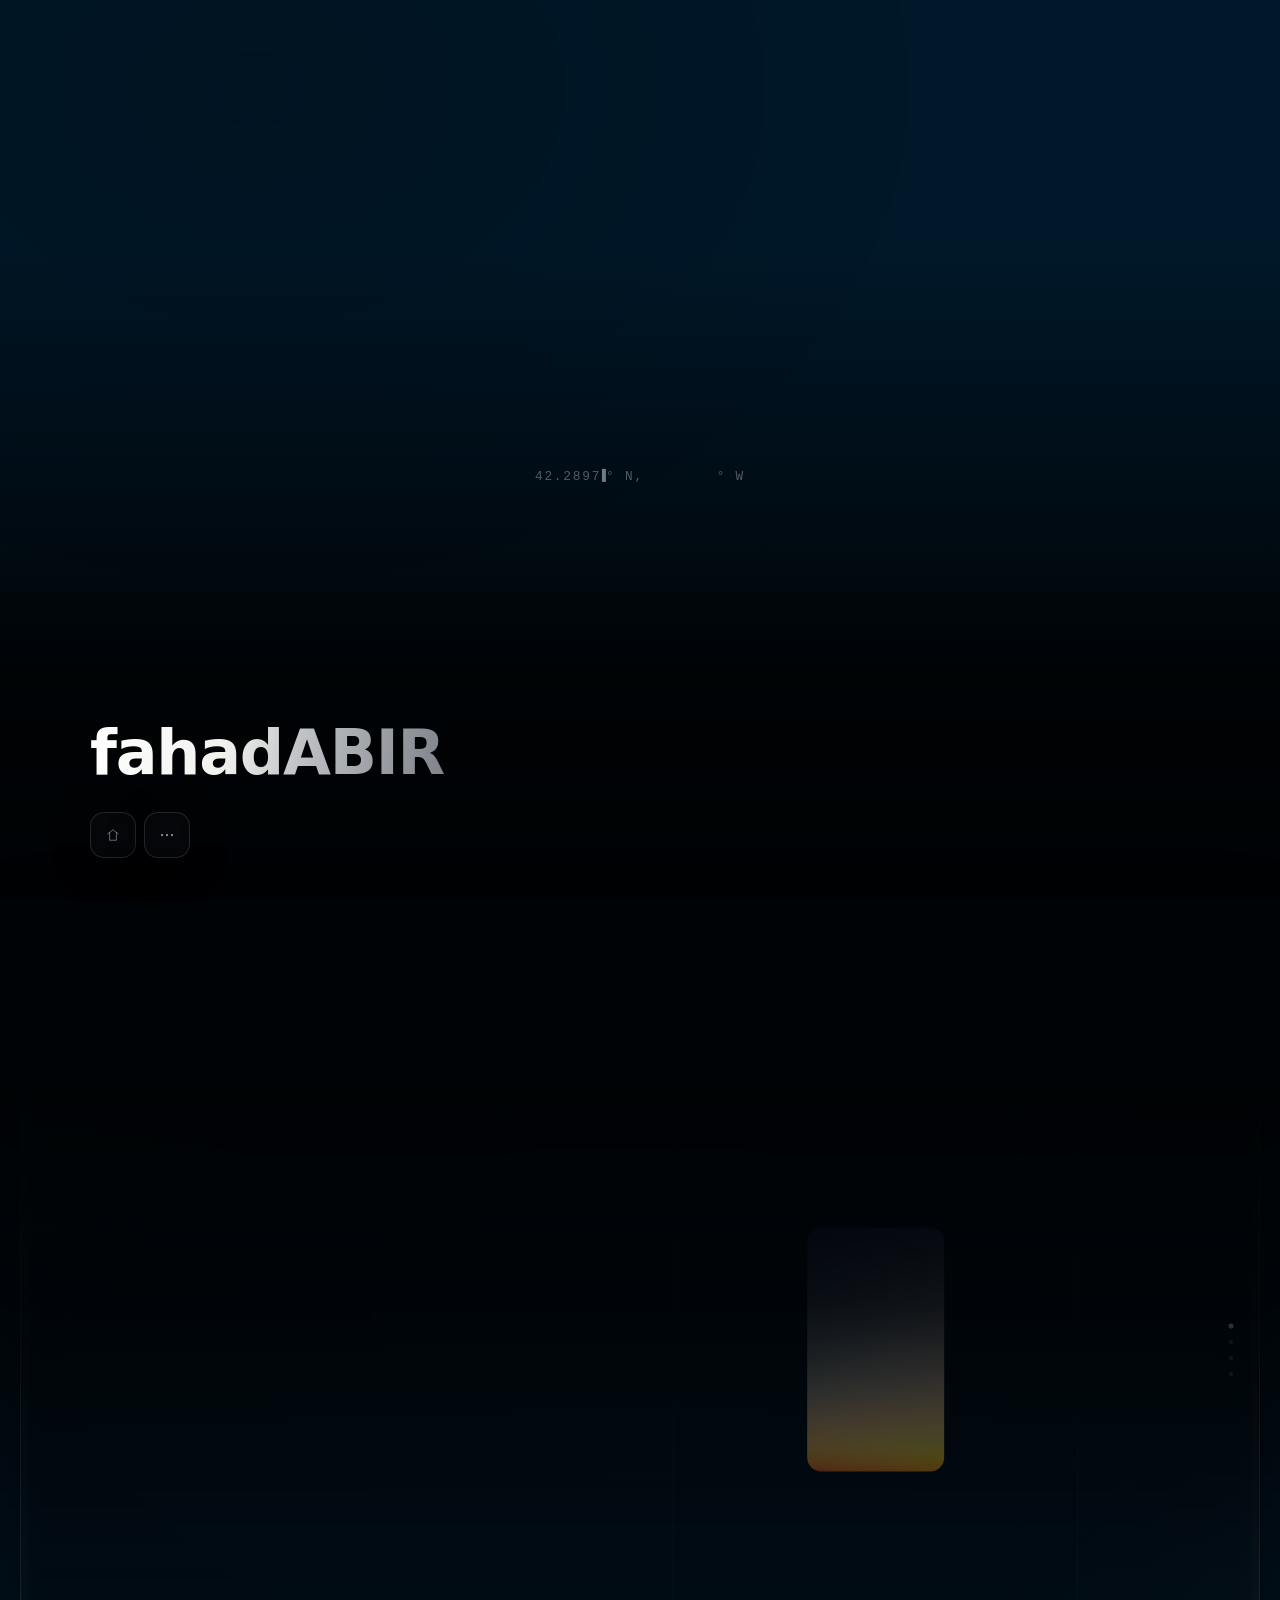
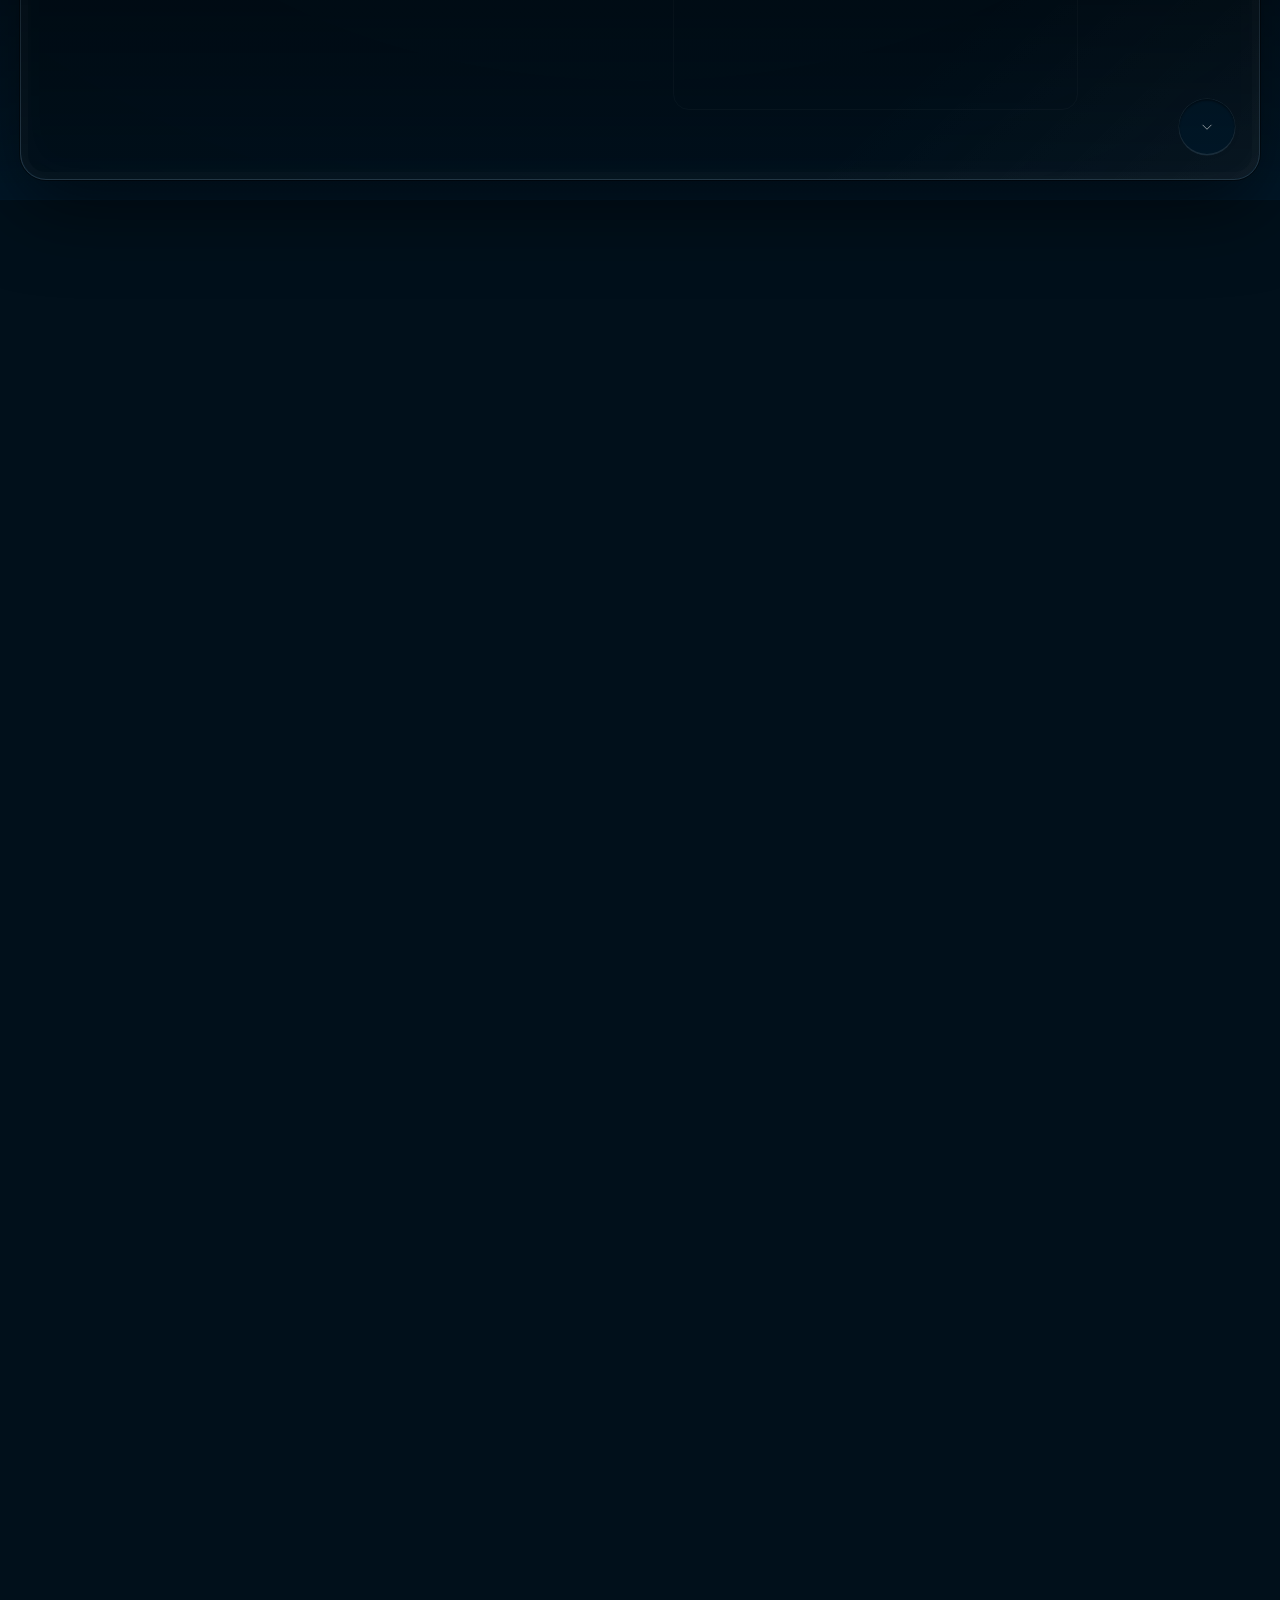
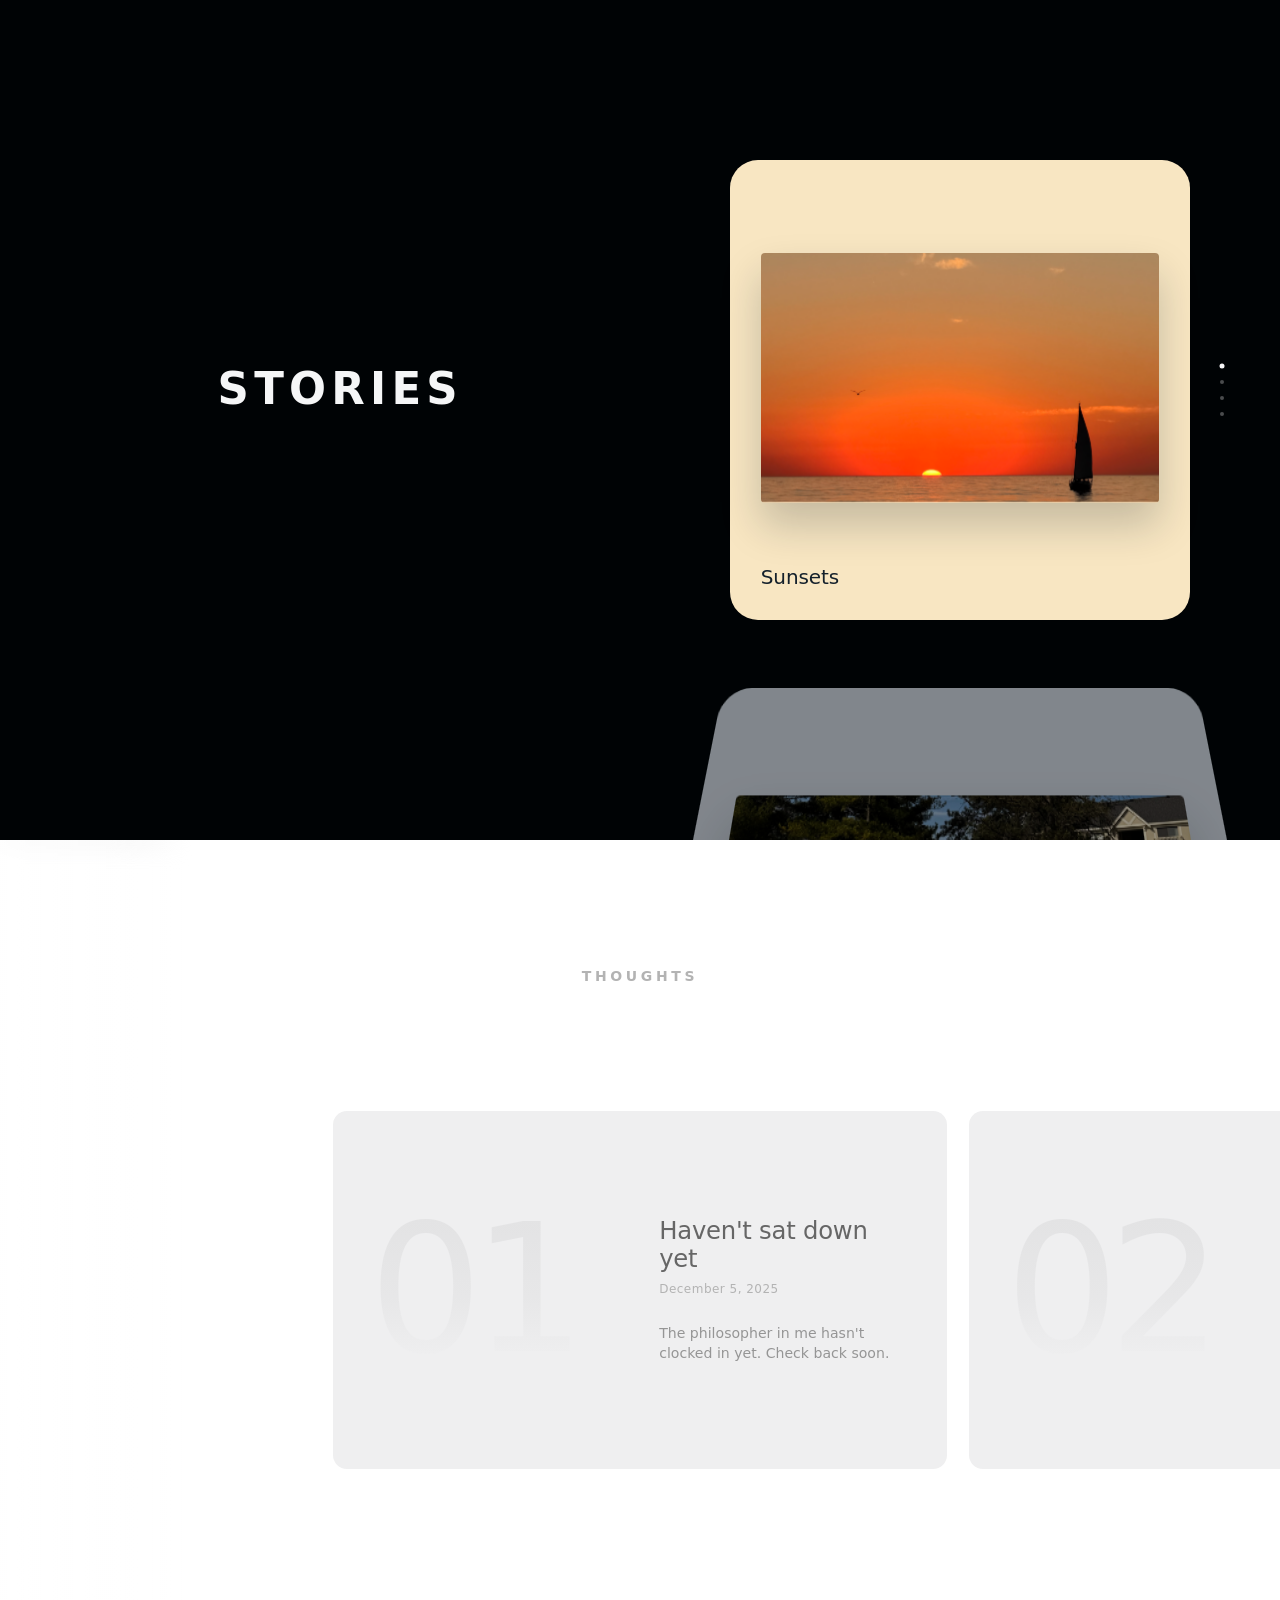
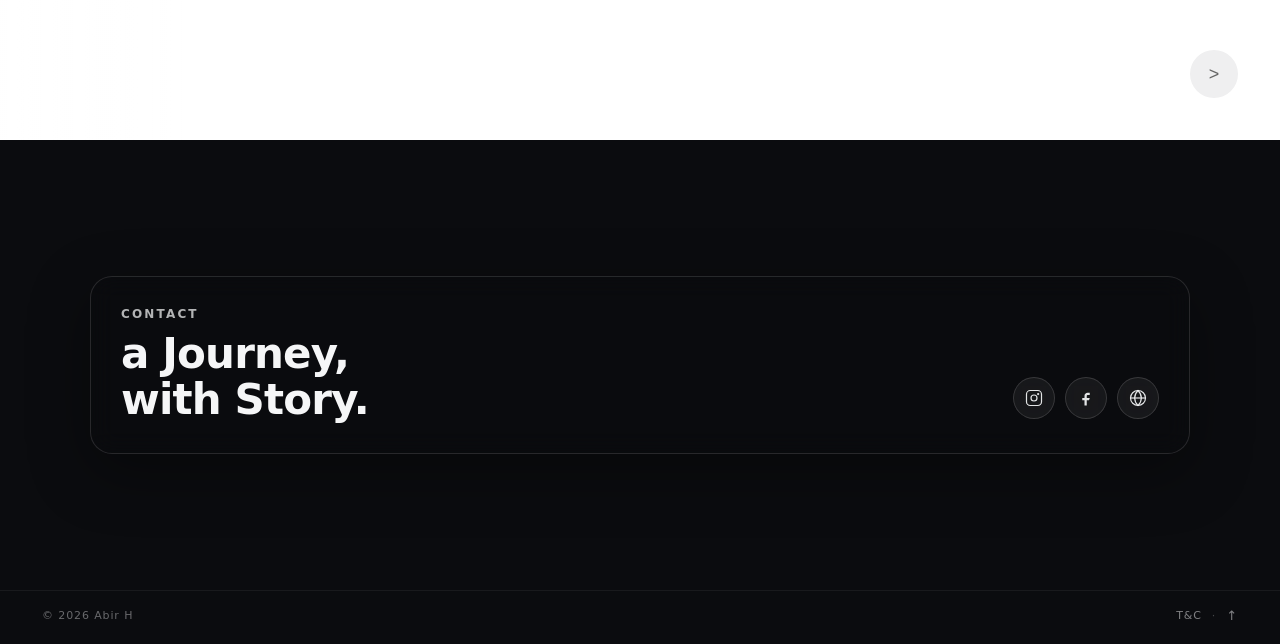
==== commit ee4f7e12: "revamped" ====
--- a/index.html
+++ b/index.html
@@ -661,6 +661,19 @@
     .intro.done{ opacity:0; visibility:hidden; }
     .intro-zoom{ width: min(360px, 78vw); }
     .intro .wr-zoom-thumb{ left:6%; }
+    /* skip-to-next-section icon: single chevron in the big-screen hole, a double
+       chevron ("skip ahead") on phones */
+    .gal-hole .chev-2{ display:none; }
+    @media (max-width: 899px){
+      .gal-hole .chev-1{ display:none; }
+      .gal-hole .chev-2{ display:inline; }
+    }
+    /* phones: a very short black fade where Stories hands over to the white Thoughts */
+    @media (max-width: 899px){
+      #blog .bg.old-paper{
+        background: linear-gradient(to bottom, #000305 0, #000305 1px, #FFFFFF 9vh, #FFFFFF 100%) !important;
+      }
+    }
     /* dots turn upright while the menu is open */
     .hamburger.nav-more svg{ transition: transform .45s cubic-bezier(.22,1,.36,1); }
     .hamburger.nav-more[aria-expanded="true"] svg{ transform: rotate(90deg); }
@@ -2082,7 +2095,8 @@
       <div class="gal-frame" aria-hidden="true"></div>
       <a class="gal-hole" href="#reel" aria-label="Skip to Stories">
         <svg viewBox="0 0 24 24" width="18" height="18" fill="none" aria-hidden="true">
-          <path d="M6.5 9.5 L12 15 L17.5 9.5" stroke="currentColor" stroke-width="1.25" stroke-linecap="round" stroke-linejoin="round"/>
+          <path class="chev-1" d="M6.5 9.5 L12 15 L17.5 9.5" stroke="currentColor" stroke-width="1.25" stroke-linecap="round" stroke-linejoin="round"/>
+          <path class="chev-2" d="M7 6 L12 11 L17 6 M7 12.5 L12 17.5 L17 12.5" stroke="currentColor" stroke-width="1.25" stroke-linecap="round" stroke-linejoin="round"/>
         </svg>
       </a>
       <div class="gal-rail" aria-hidden="true"></div>
@@ -3570,18 +3584,22 @@
 
       // Touch: the stack follows your finger, then springs to the nearest card
       let ty0 = null, pos0 = 0, lastY = 0, lastT = 0, vy = 0, claimed = false;
-      stage.addEventListener('touchstart', (e) => {
+      // Any vertical swipe anywhere in the Stories section turns the reel first; only
+      // past the first/last card does the page itself scroll on.
+      section.addEventListener('touchstart', (e) => {
         ty0 = lastY = e.touches[0].clientY; lastT = performance.now(); vy = 0;
         pos0 = pos; claimed = false;
       }, { passive:true });
-      stage.addEventListener('touchmove', (e) => {
+      section.addEventListener('touchmove', (e) => {
         if (ty0 === null) return;
         const y = e.touches[0].clientY, dy = ty0 - y;
         const dir = Math.sign(dy);
         if (!claimed){
-          if (Math.abs(dy) < 6) return;
-          if (atEdge(dir)) { ty0 = null; return; }            // past the end: page scrolls
+          if (!dir) return;
+          if (!inView() || atEdge(dir)) { ty0 = null; return; }   // let the page scroll
           claimed = true; dragging = true; vel = 0; kick();
+          const top = section.getBoundingClientRect().top;      // line the section up
+          if (Math.abs(top) > 2) window.scrollTo({ top: window.scrollY + top, behavior: 'smooth' });
         }
         e.preventDefault();
         const now = performance.now();
@@ -3602,8 +3620,8 @@
         target = clamp(Math.round(proj), 0, last);
         kick();
       };
-      stage.addEventListener('touchend', endTouch);
-      stage.addEventListener('touchcancel', endTouch);
+      section.addEventListener('touchend', endTouch);
+      section.addEventListener('touchcancel', endTouch);
 
       stage.addEventListener('keydown', (e) => {
         if (e.key === 'ArrowDown' || e.key === 'ArrowRight'){ e.preventDefault(); go(target + 1); }
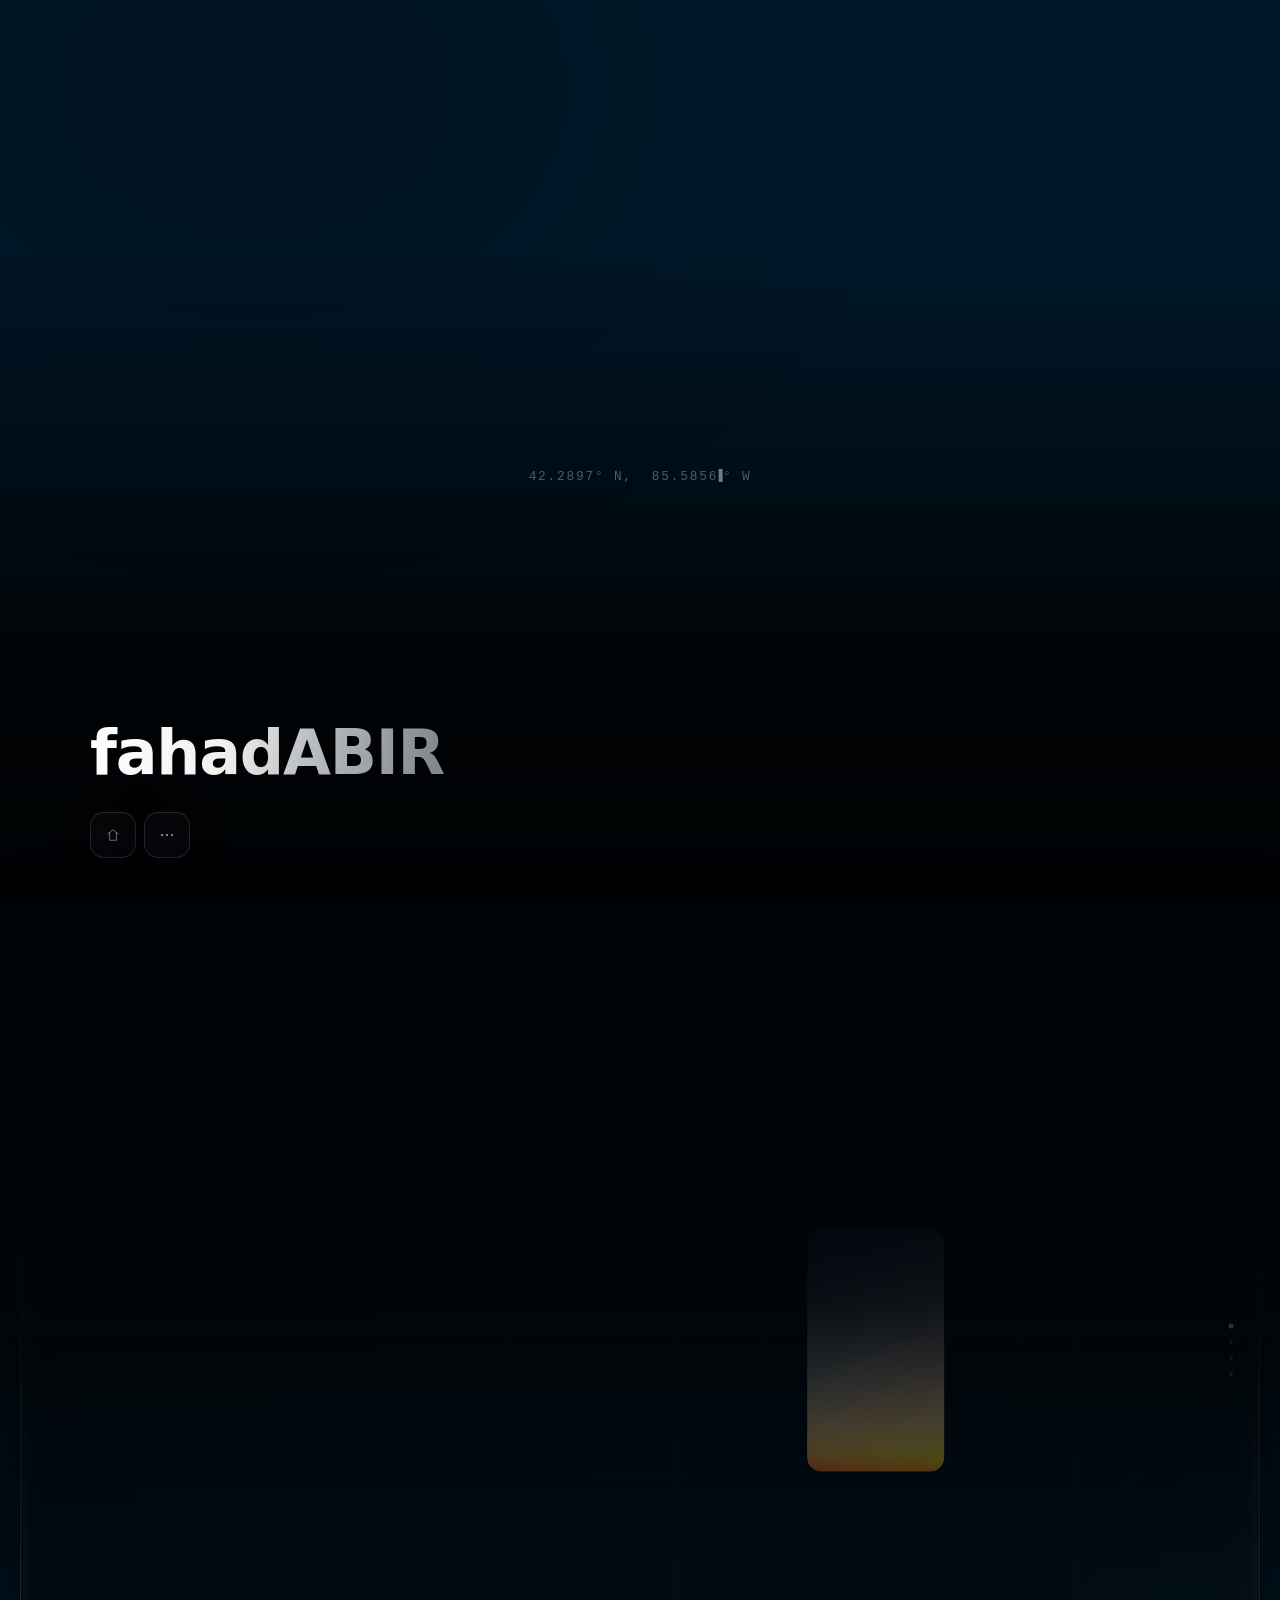
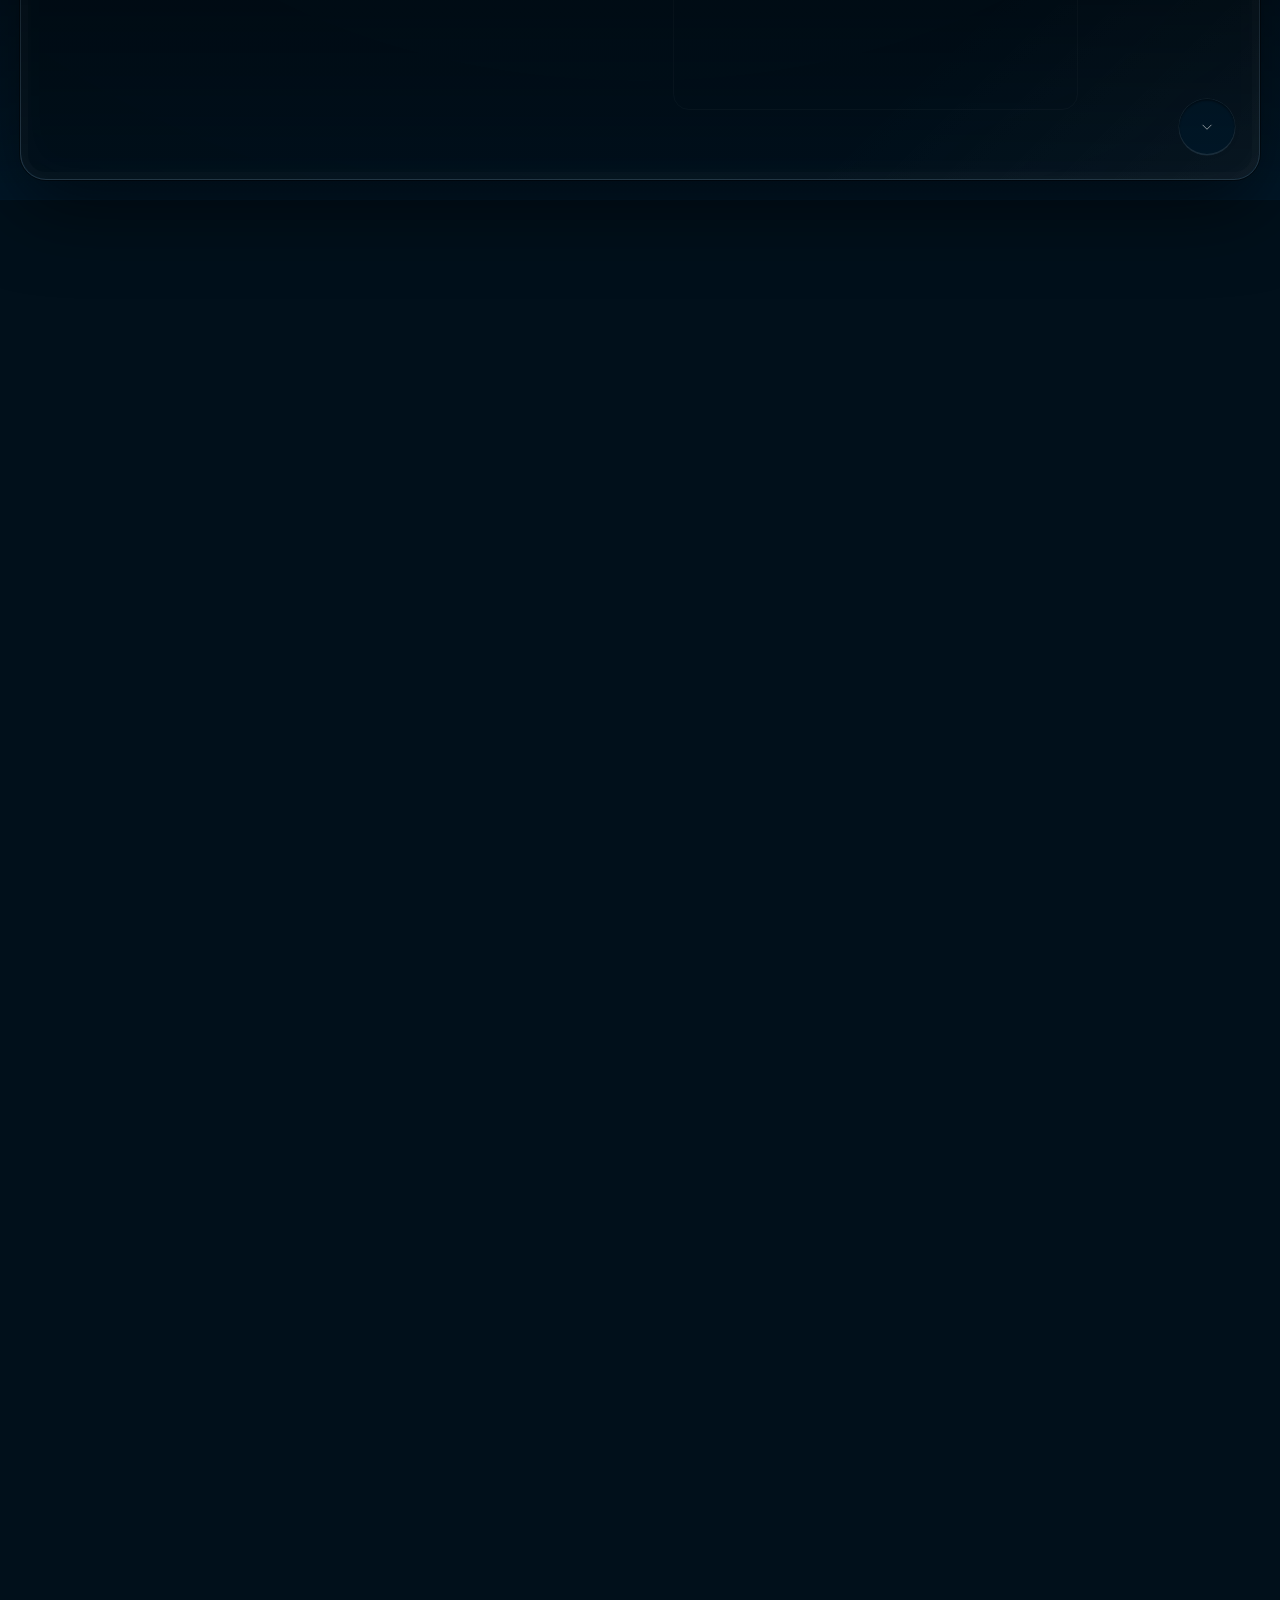
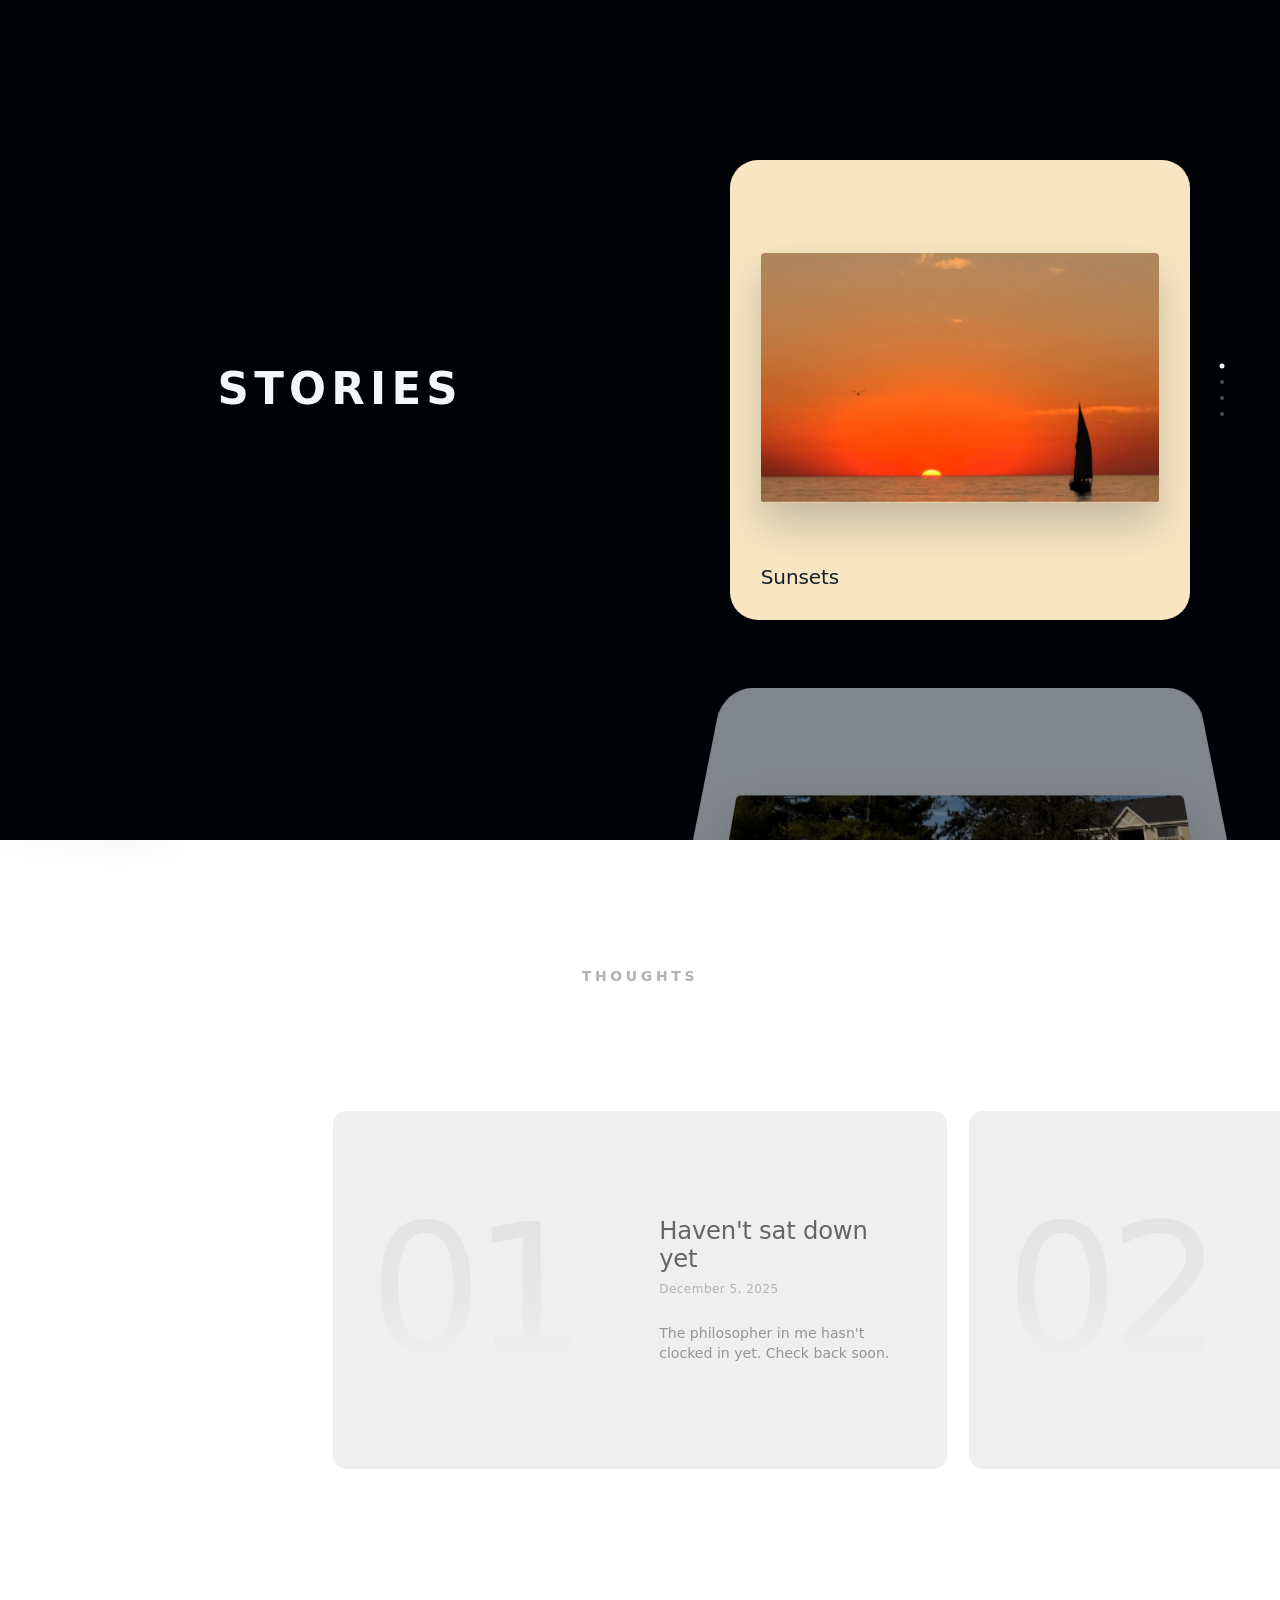
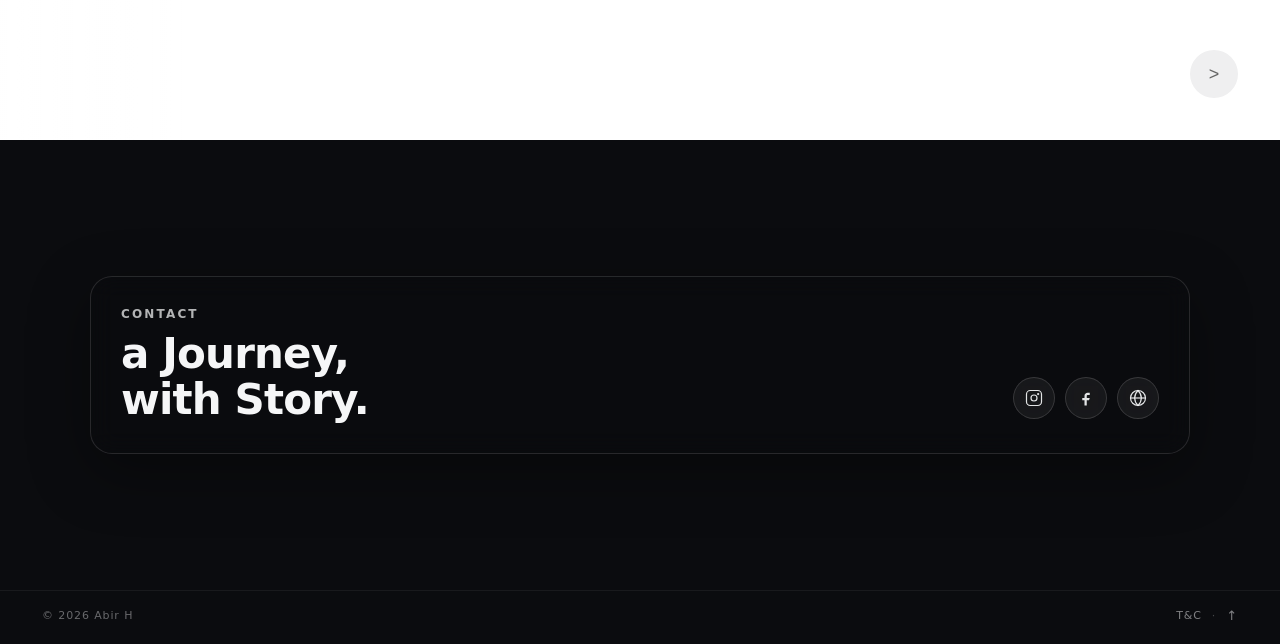
==== commit 5e564513: "compressed and bug fixes" ====
--- a/index.html
+++ b/index.html
@@ -35,7 +35,7 @@
       overflow-x:hidden;
     }
 
-    html{scroll-behavior:smooth}
+    html{scroll-behavior:smooth; overflow-anchor:none}
 
     /* Sections */
     .panel{
@@ -667,12 +667,6 @@
     @media (max-width: 899px){
       .gal-hole .chev-1{ display:none; }
       .gal-hole .chev-2{ display:inline; }
-    }
-    /* phones: a very short black fade where Stories hands over to the white Thoughts */
-    @media (max-width: 899px){
-      #blog .bg.old-paper{
-        background: linear-gradient(to bottom, #000305 0, #000305 1px, #FFFFFF 9vh, #FFFFFF 100%) !important;
-      }
     }
     /* dots turn upright while the menu is open */
     .hamburger.nav-more svg{ transition: transform .45s cubic-bezier(.22,1,.36,1); }
@@ -3203,22 +3197,6 @@
 
       window.addEventListener('scroll', sync, { passive:true });
       window.addEventListener('resize', () => { target = clampY(target); }, { passive:true });
-
-      // In-page links (#reel, #blog …) glide too.
-      document.addEventListener('click', (e) => {
-        if (e.defaultPrevented || e.button !== 0 || e.metaKey || e.ctrlKey || e.shiftKey) return;
-        const a = e.target.closest && e.target.closest('a[href^="#"]');
-        if (!a) return;
-        const hash = a.getAttribute('href');
-        if (!hash || hash.length < 2) return;
-        let el = null; try { el = document.querySelector(hash); } catch(_) {}
-        if (!el) return;
-        e.preventDefault();
-        current = window.scrollY;
-        target = clampY(el.getBoundingClientRect().top + window.scrollY);
-        start();
-        try { history.pushState(null, '', hash); } catch(_) {}
-      });
 
       window.__glide = {
         stop,
@@ -3474,6 +3452,40 @@
       } else start();
     })();
 
+    // In-page links (Stories / Thoughts / Contact, the skip arrows): a dedicated
+    // tween that re-aims at the section every frame, so nothing on the way (sticky
+    // photos, the floating buttons moving, the stories hold) can stop it early.
+    (function anchorLinks(){
+      const reduce = window.matchMedia('(prefers-reduced-motion: reduce)').matches;
+      let raf = null;
+      document.addEventListener('click', (e) => {
+        if (e.button !== 0 || e.metaKey || e.ctrlKey || e.shiftKey) return;
+        const a = e.target.closest && e.target.closest('a[href^="#"]');
+        if (!a) return;
+        const hash = a.getAttribute('href');
+        if (!hash || hash.length < 2) return;
+        let el = null; try { el = document.querySelector(hash); } catch(_) {}
+        if (!el) return;
+        e.preventDefault();
+        if (window.__glide) window.__glide.stop();
+        const maxY = () => Math.max(0, document.documentElement.scrollHeight - window.innerHeight);
+        const aim = () => Math.min(maxY(), Math.max(0, el.getBoundingClientRect().top + window.scrollY));
+        const y0 = window.scrollY, dist = Math.abs(aim() - y0);
+        try { history.pushState(null, '', hash); } catch(_) {}
+        if (raf) cancelAnimationFrame(raf);
+        window.__anchoring = true;
+        if (reduce || dist < 2){ window.scrollTo(0, aim()); window.__anchoring = false; return; }
+        const D = Math.min(1500, 650 + dist * 0.06), t0 = performance.now();
+        const ease = (t) => t < .5 ? 4*t*t*t : 1 - Math.pow(-2*t + 2, 3) / 2;
+        (function step(now){
+          const k = Math.min(1, (now - t0) / D);
+          window.scrollTo(0, y0 + (aim() - y0) * ease(k));
+          if (k < 1) raf = requestAnimationFrame(step);
+          else { raf = null; window.scrollTo(0, aim()); setTimeout(() => { window.__anchoring = false; }, 80); }
+        })(t0);
+      }, true);
+    })();
+
     // Stories: vertical 3D stack. Wheel over the RIGHT half flips stories;
     // over the LEFT half the page scrolls normally. At the first/last story the
     // wheel falls through to the page so you can scroll past the section.
@@ -3489,7 +3501,7 @@
       const last = cards.length - 1;
       const reduce = window.matchMedia('(prefers-reduced-motion: reduce)').matches;
       let target = 0, pos = 0, vel = 0, active = 0, raf = null, last_t = 0;
-      let dragging = false, lock = false, acc = 0, lockTimer = null;
+      let dragging = false, lock = false, acc = 0, lockTimer = null, restAt = 0;
       // tuned to the reference: arrives in ~0.17s, overshoots ~8%, eases back in ~0.3s
       // buttery: soft, heavy spring that glides and settles with just a hint of bounce
       const K = 105, C = 2 * Math.sqrt(K) * 0.76;            // spring stiffness / damping
@@ -3541,7 +3553,7 @@
         if (!dragging){
           const a = K * (target - pos) - C * vel;
           vel += a * dt; pos += vel * dt;
-          if (Math.abs(target - pos) < 0.0008 && Math.abs(vel) < 0.002){ pos = target; vel = 0; }
+          if (Math.abs(target - pos) < 0.0008 && Math.abs(vel) < 0.002){ pos = target; vel = 0; restAt = performance.now(); }
         }
         paint();
         if (dragging || pos !== target) raf = requestAnimationFrame(frame);
@@ -3554,7 +3566,7 @@
         target = n; kick();
       }
       // keep the API used elsewhere
-      const onRightHalf = (x) => window.innerWidth <= 800 || x >= window.innerWidth / 2;
+      const onRightHalf = () => true;                       // the whole section steers the reel
       const inView = () => Math.abs(section.getBoundingClientRect().top) < window.innerHeight * 0.35;
       const atEdge = (dir) => (dir < 0 && target === 0) || (dir > 0 && target === last);
 
@@ -3567,7 +3579,11 @@
         if (e.deltaMode === 1) dy *= 40; else if (e.deltaMode === 2) dy *= window.innerHeight;
         const dir = Math.sign(dy);
         if (!dir) return;
-        const atStart = target <= 0.001 && pos <= 0.02, atEnd = target >= last - 0.001 && pos >= last - 0.02;
+        // the page only moves on once the reel has rested on the first/last card for
+        // a moment, so one fast flick can't race through the cards and out
+        const now = performance.now();
+        const atStart = target <= 0.001 && pos <= 0.02 && now - restAt > 450;
+        const atEnd = target >= last - 0.001 && pos >= last - 0.02 && now - restAt > 450;
         if ((dir < 0 && atStart) || (dir > 0 && atEnd)) return;   // let the page continue
         e.preventDefault();
         const top = section.getBoundingClientRect().top;
@@ -3579,7 +3595,13 @@
         target = clamp(target + dy / h, 0, last);
         kick();
         clearTimeout(settleTimer);
-        settleTimer = setTimeout(() => { target = Math.round(target); kick(); }, 160);
+        // settle: lean toward the way you were scrolling, so even a single wheel
+        // notch carries on to the next card (tiny trackpad nudges still fall back)
+        const sdir = dir;
+        settleTimer = setTimeout(() => {
+          target = clamp(sdir > 0 ? Math.ceil(target - 0.12) : Math.floor(target + 0.12), 0, last);
+          kick();
+        }, 160);
       }, { passive:false });
 
       // Touch: the stack follows your finger, then springs to the nearest card
@@ -3633,6 +3655,25 @@
       dots.forEach((b, i) => b.addEventListener('click', () => go(i)));
       window.addEventListener('resize', paint, { passive:true });
 
+      // Hold: scrolling down into Stories stops at the section until the last card
+      // has been reached; scrolling back up stops there until the first card.
+      // (In-page links bypass this.)
+      let holdY = window.scrollY;
+      window.addEventListener('scroll', () => {
+        const y = window.scrollY, top = section.getBoundingClientRect().top + y;
+        if (!window.__anchoring){
+          const down = y > holdY, up = y < holdY;
+          if ((down && holdY <= top + 1 && y > top + 1 && target < last) ||
+              (up && holdY >= top - 1 && y < top - 1 && target > 0)){
+            window.scrollTo(0, top);
+            if (window.__glide) window.__glide.stop();
+            holdY = top;
+            return;
+          }
+        }
+        holdY = y;
+      }, { passive:true });
+
       labels(); paint();
     })();
 
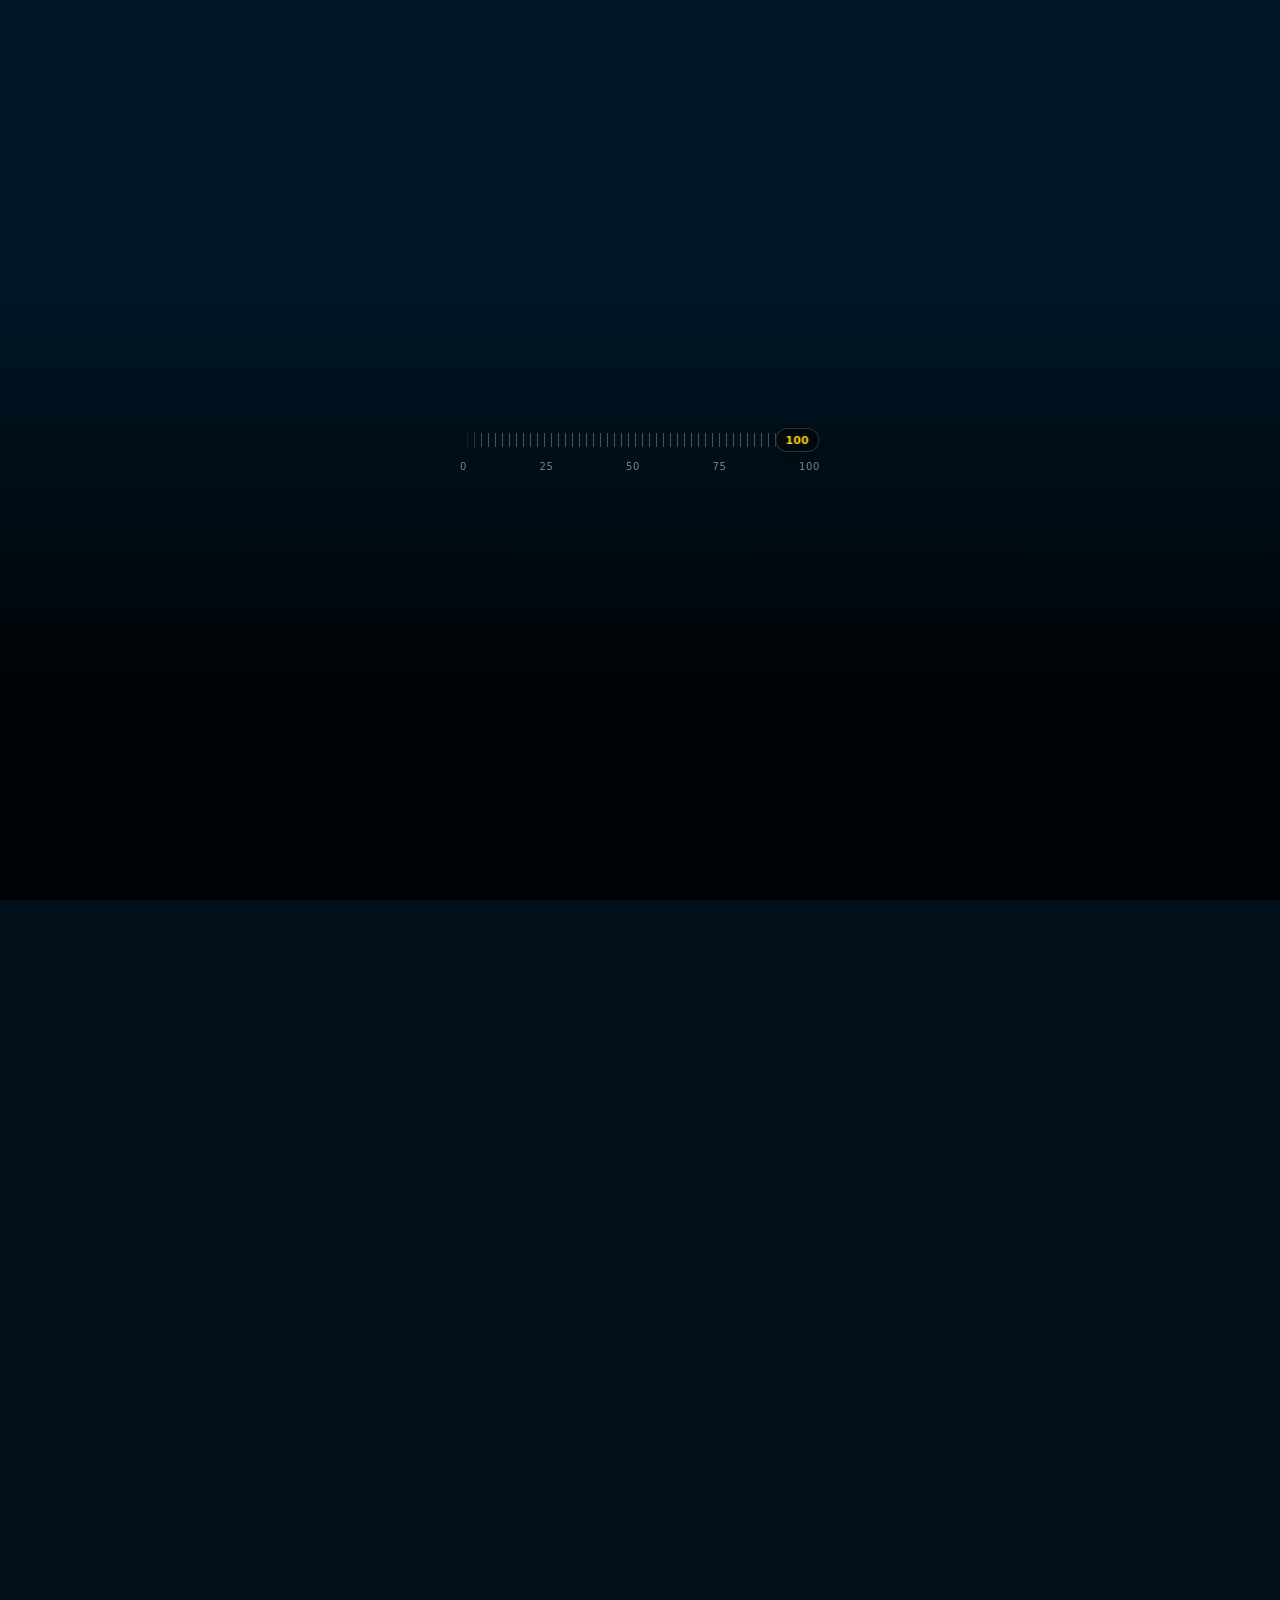
==== commit d7543d31: "bugs" ====
--- a/index.html
+++ b/index.html
@@ -3296,10 +3296,9 @@
             // ride with the middle of Thoughts; never above the top line, and on
             // phones never below the bottom edge of the screen
             let y = Math.max(b.top + b.height / 2, dockTop() + half);
-            // Phones: top-left / top-right corners of Thoughts, riding with the
-            // section's top edge, then pinned to the top of the screen.
-            if (window.innerWidth <= 700) y = Math.max(b.top + 12 + half, dockTop() + half);
-            if (side) header.style.top = y + 'px';
+            // Phones: once Stories ends the buttons simply sit fixed on the left and
+            // right edges, halfway down the screen (no riding along = no jitter).
+            if (side) header.style.top = window.innerWidth <= 700 ? '50%' : y + 'px';
             else header.style.top = '';
           };
           if (side !== header.classList.contains('side')){
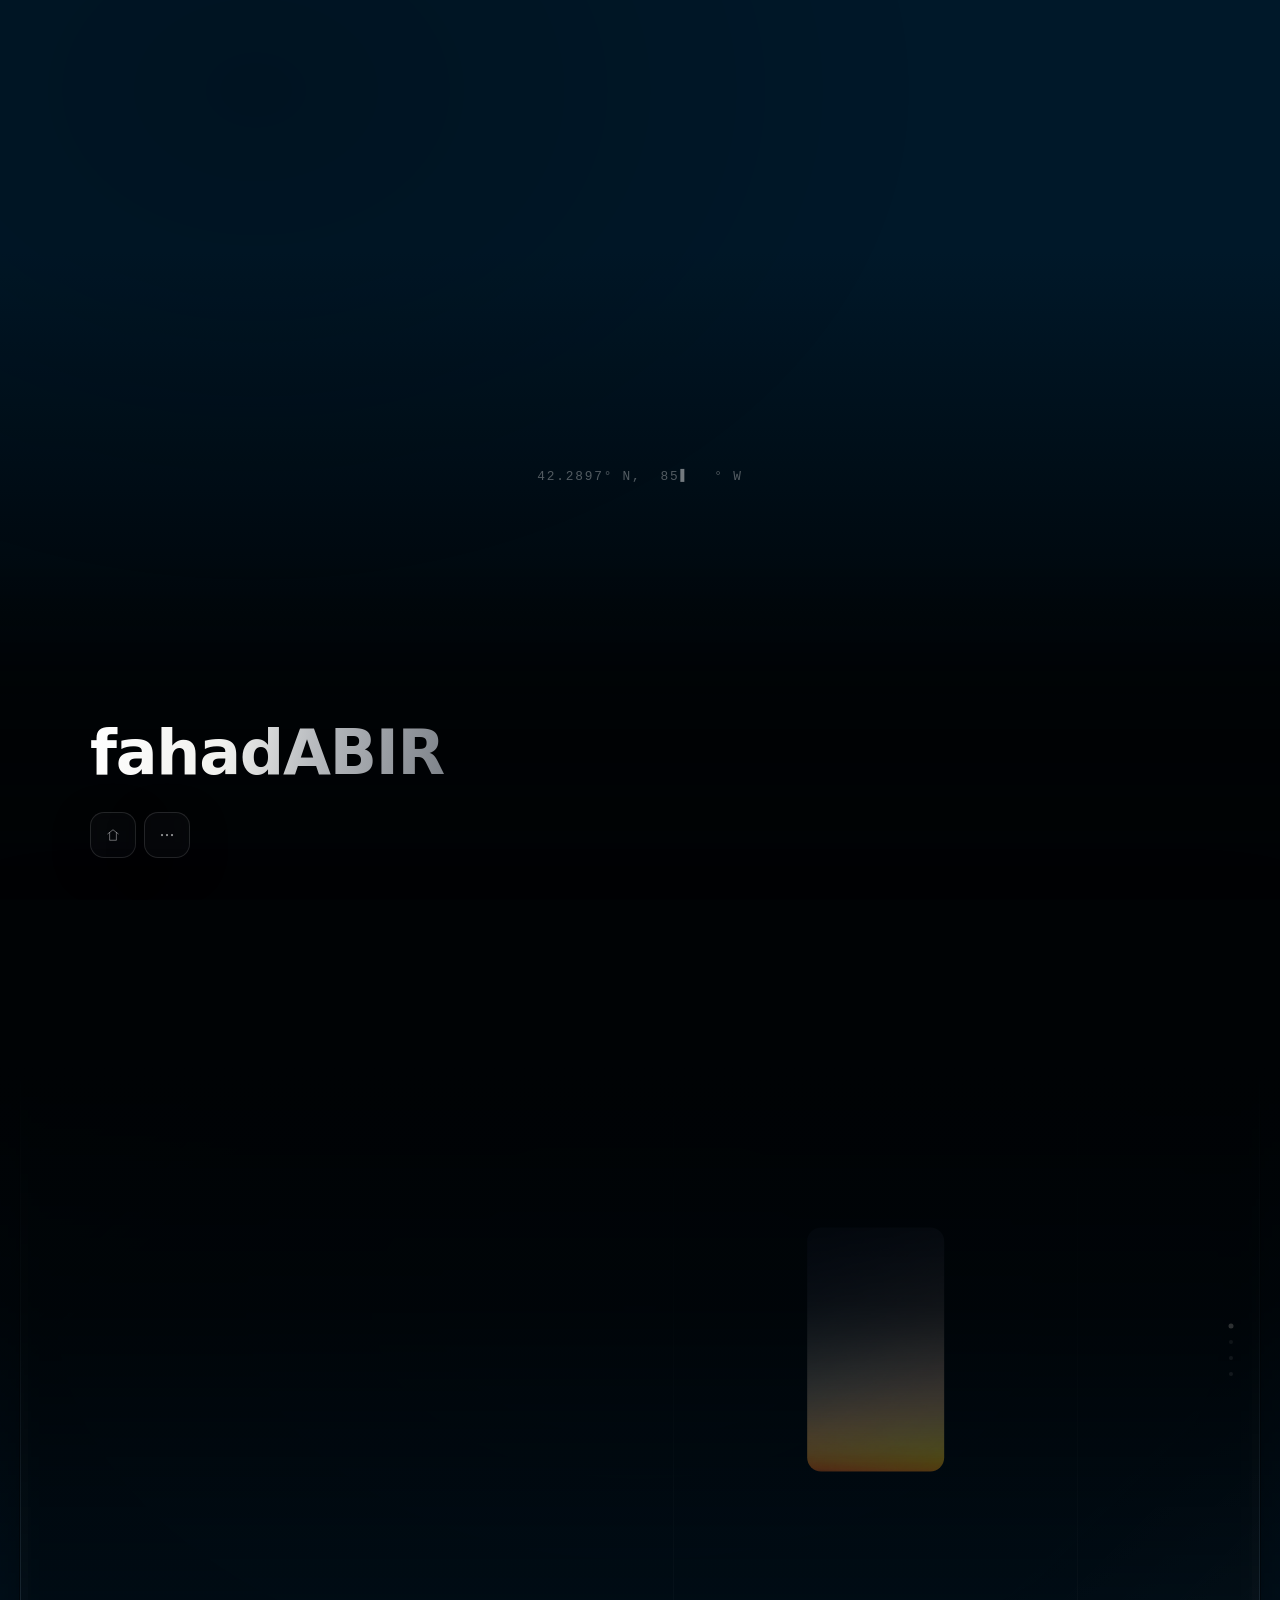
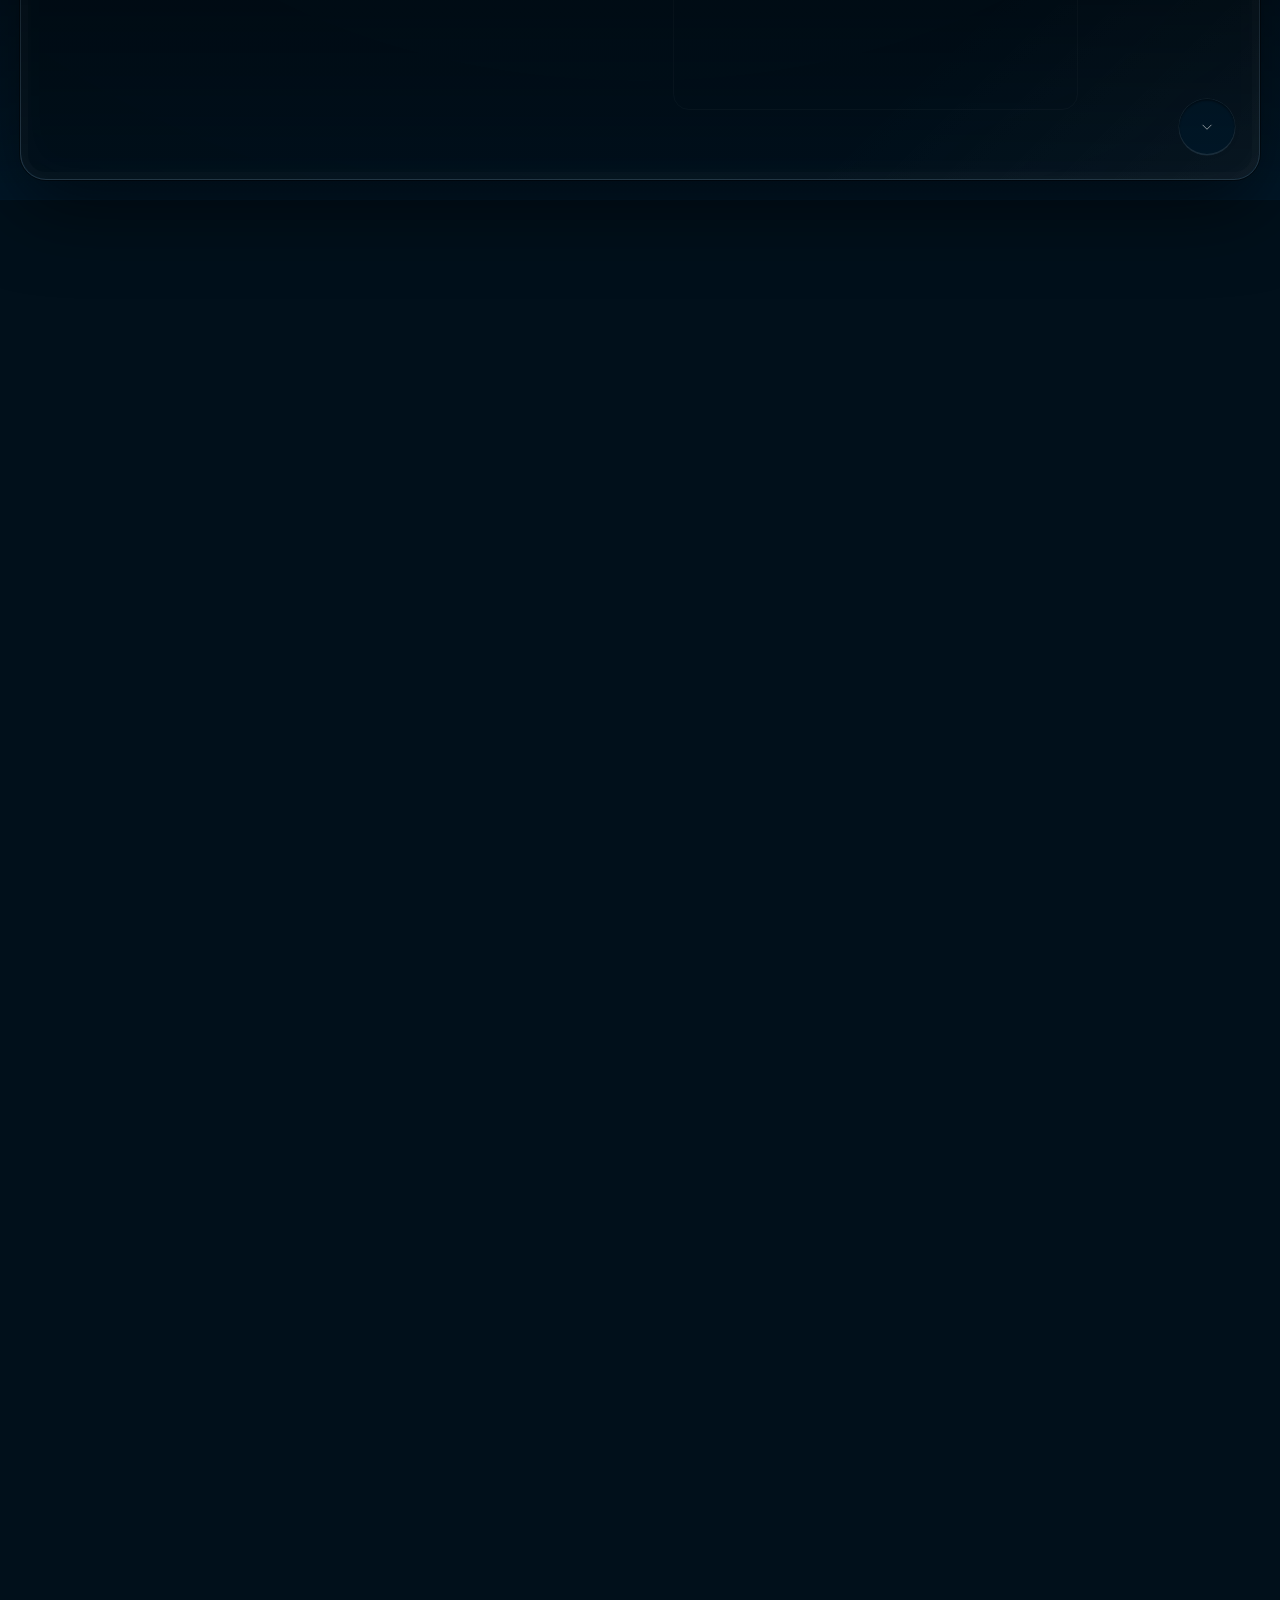
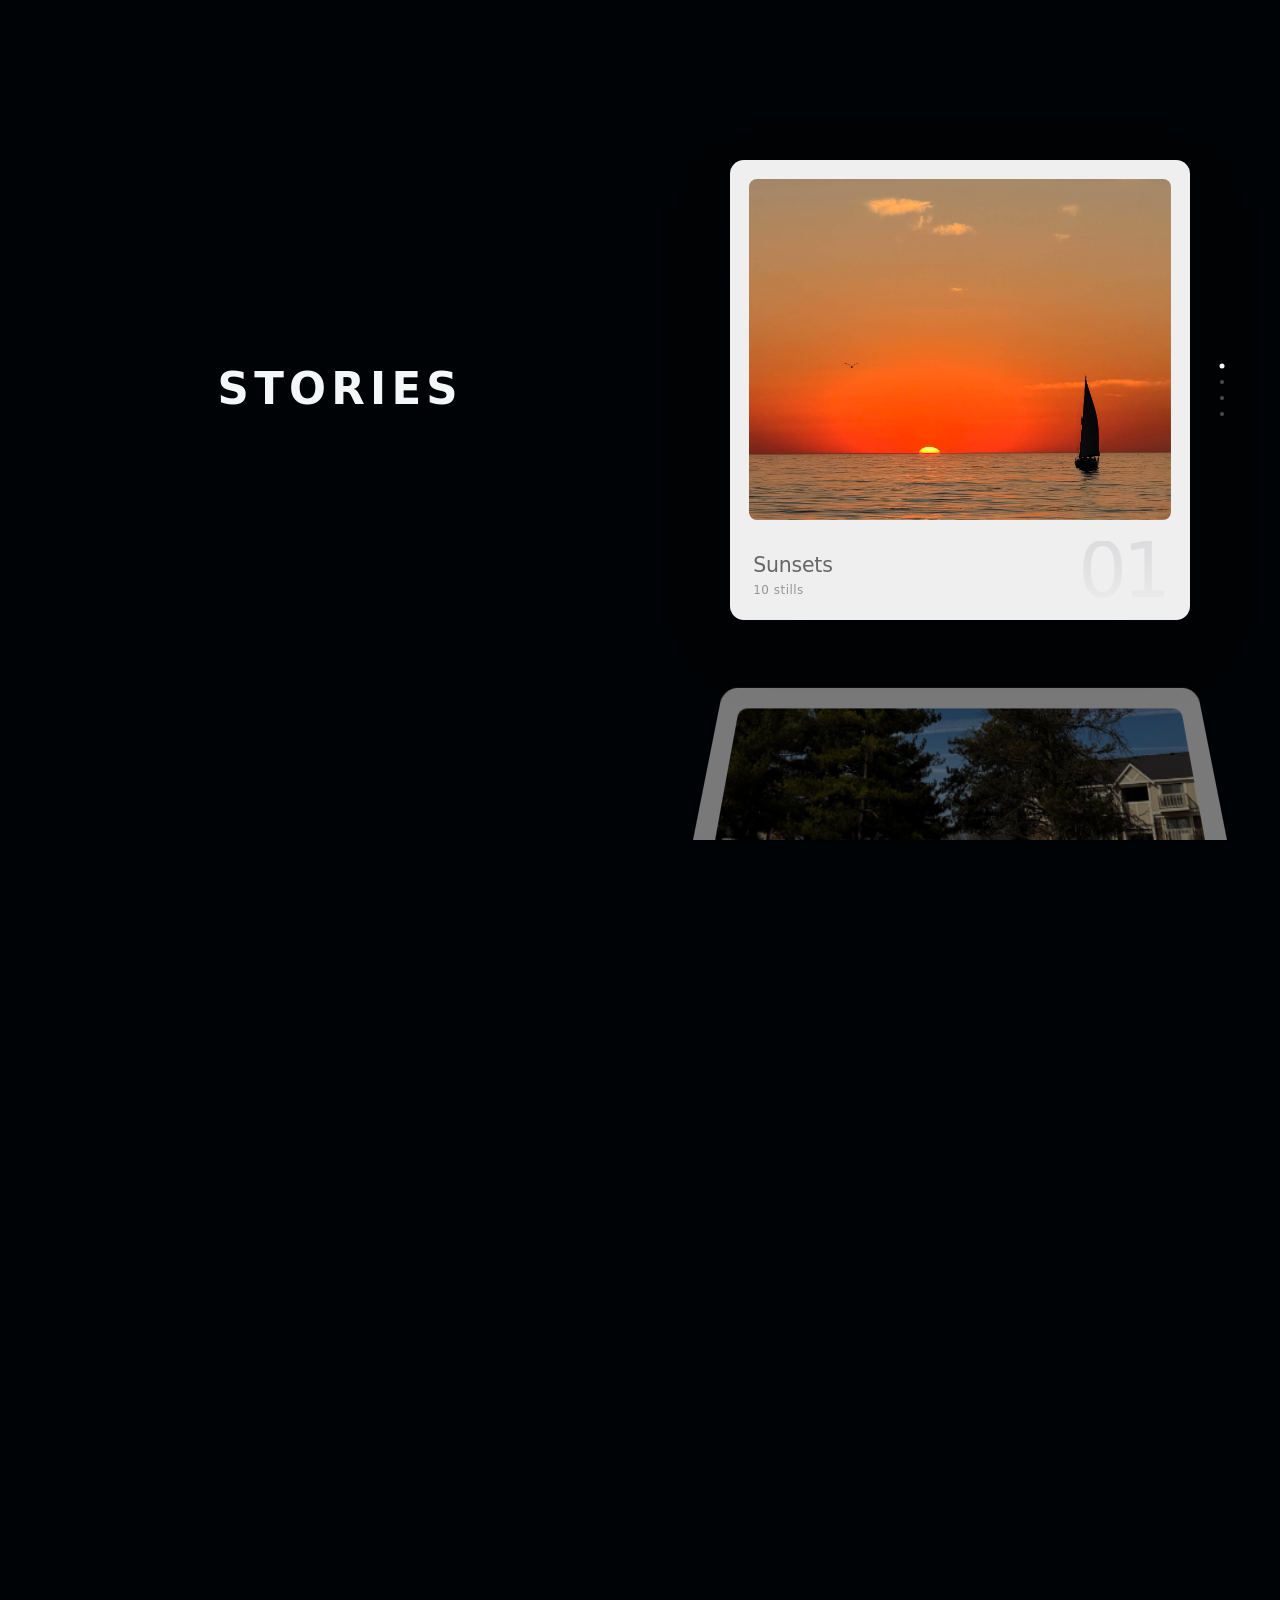
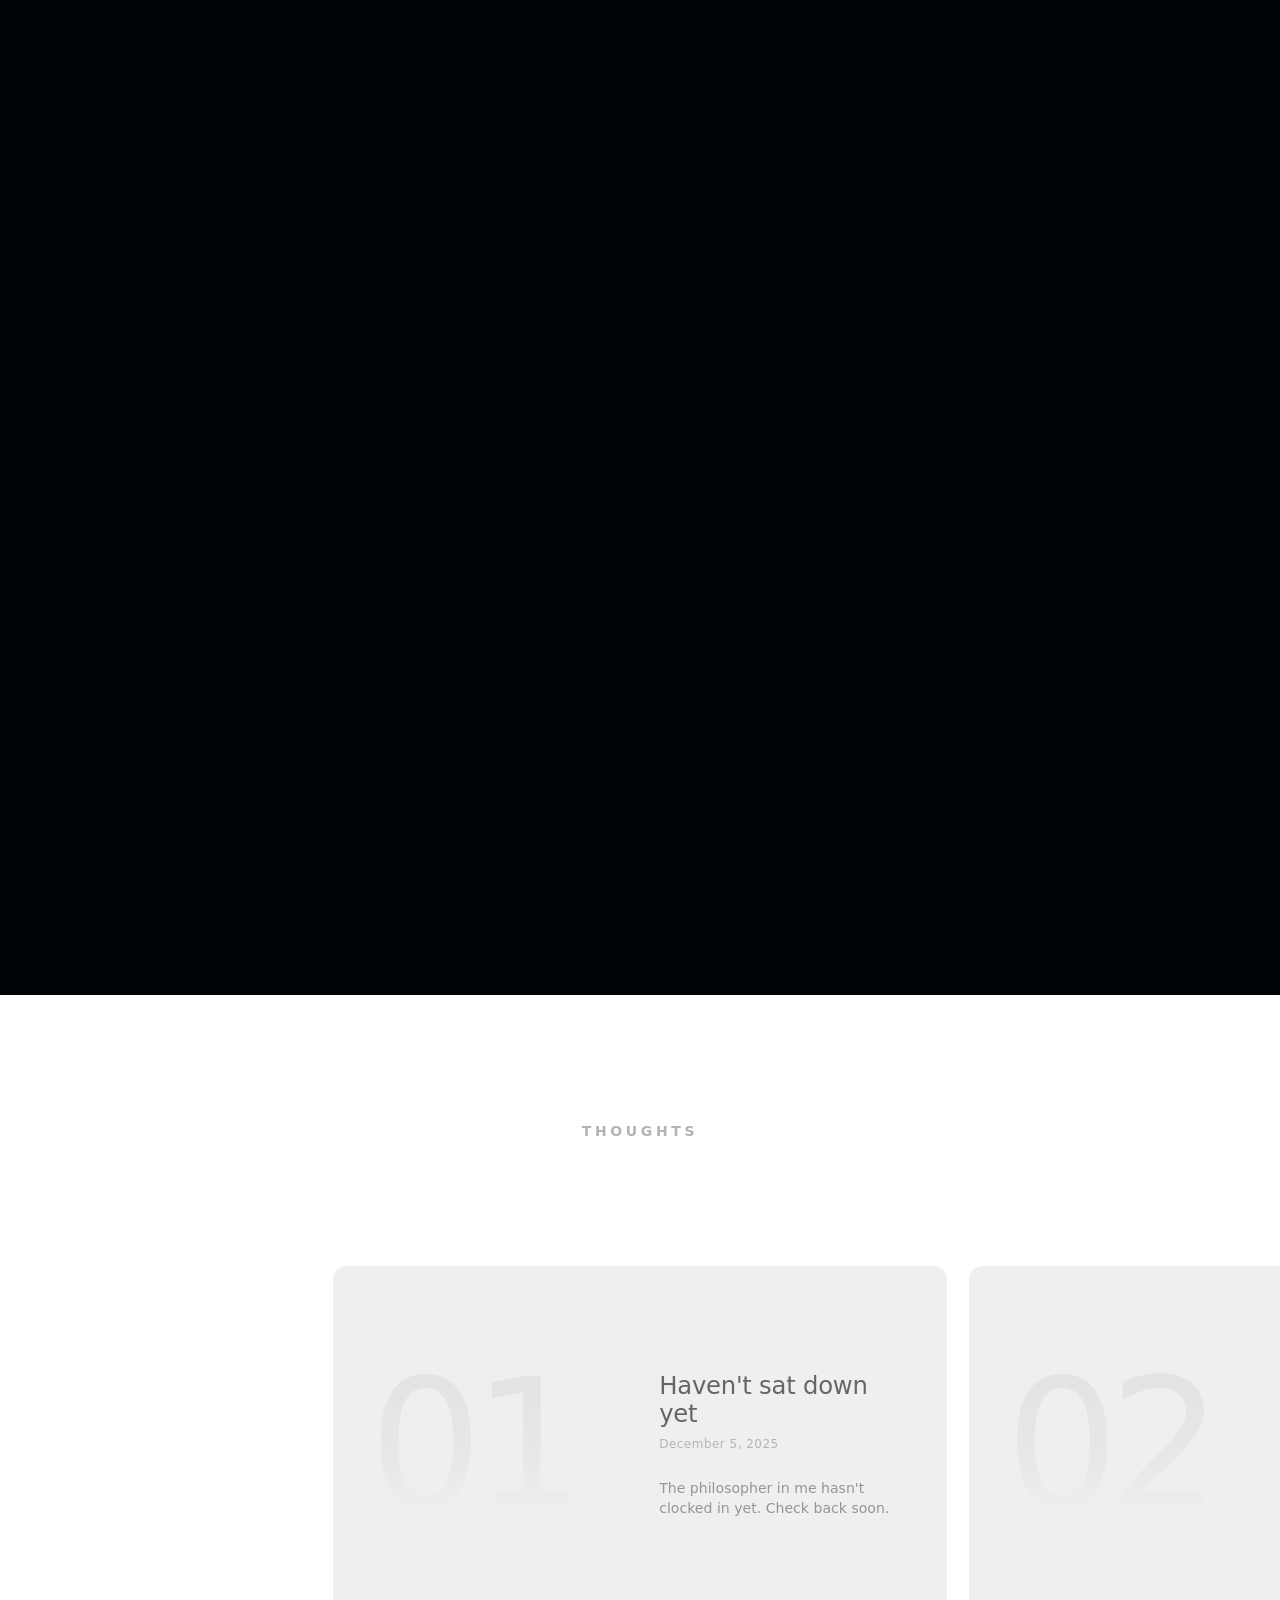
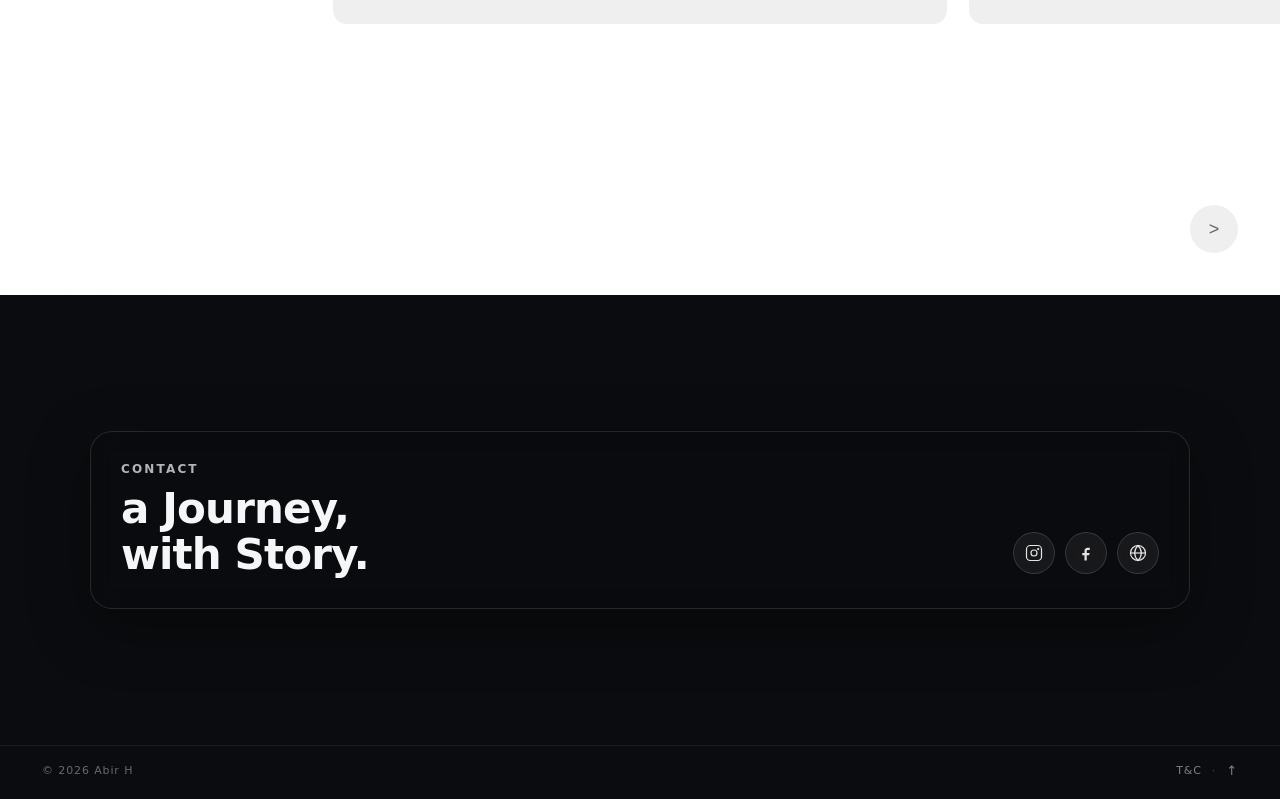
==== commit dd4b0f69: "bugs and card pages" ====
--- a/index.html
+++ b/index.html
@@ -604,26 +604,18 @@
       will-change: opacity;
     }
     @media (max-width: 899px){ .gal-fade-out{ display:block; } }
-    /* Phones, Stories only: Home + menu as thick, very frosted glass tiles */
+    /* Phones, Stories only: quiet frosted tiles (soft blur, no shine) */
     @media (max-width: 700px){
       #siteHeader.is-docked.on-stories .nav-home,
       #siteHeader.is-docked.on-stories .hamburger.nav-more{
         border:none !important;
-        background:
-          radial-gradient(120% 90% at 50% 0%, rgba(255,255,255,.10) 0%, rgba(255,255,255,0) 60%),
-          linear-gradient(180deg, rgba(255,255,255,.13) 0%, rgba(255,255,255,.08) 45%, rgba(255,255,255,.05) 100%) !important;
-        backdrop-filter: blur(88px) saturate(1.35) brightness(1.05) !important;
-        -webkit-backdrop-filter: blur(88px) saturate(1.35) brightness(1.05) !important;
+        background: rgba(255,255,255,.05) !important;
+        backdrop-filter: blur(24px) saturate(1.1) !important;
+        -webkit-backdrop-filter: blur(24px) saturate(1.1) !important;
         box-shadow:
-          inset 0 1px 0 rgba(255,255,255,.28),        /* softer lit top edge */
-          inset 0 3px 6px rgba(255,255,255,.06),      /* light pooling inside the slab */
-          inset 0 -4px 7px rgba(0,0,0,.32),           /* deep shaded underside = thickness */
-          inset 0 -1px 0 rgba(255,255,255,.07),       /* light caught on the bottom bevel */
-          inset 0 0 0 1.5px rgba(255,255,255,.12),    /* thicker glass rim */
-          inset 0 0 16px rgba(255,255,255,.05),
-          0 10px 24px rgba(0,0,0,.34),
-          0 2px 5px rgba(0,0,0,.22) !important;
-        color: rgba(245,246,247,.85) !important;
+          inset 0 0 0 1px rgba(255,255,255,.07),
+          0 4px 14px rgba(0,0,0,.16) !important;
+        color: rgba(245,246,247,.7) !important;
       }
     }
     /* the last photo section never paints past its own bottom edge */
@@ -868,7 +860,17 @@
     }
 
     /* STORIES — left label, right 3D vertical stack (wheel on the right half flips stories) */
-    .panel.stories{padding:0; height:100vh; min-height:100vh; overflow:hidden}
+    /* Stories is scroll-driven: the section is taller than the screen and its stage
+       stays pinned while page scroll turns the reel (one --st-step of scroll per card) */
+    .panel.stories{
+      --st-step: 65vh;
+      padding:0; display:block;
+      height: calc(100vh + 3 * var(--st-step)); min-height:0;
+      overflow:visible;
+      background:#000305;
+    }
+    @media (max-width: 700px){ .panel.stories{ --st-step: 55vh; } }
+    .stories-pin{ position:sticky; top:0; height:100vh; overflow:hidden; }
     .panel.stories::before{display:none}
     .stories-left{
       position:absolute; left:0; top:0; bottom:0; width:50%;
@@ -918,6 +920,60 @@
       box-shadow: 0 22px 40px rgba(20,32,43,.22);
     }
     .st-label{ font-size: 20px; font-weight: 500; letter-spacing: -.005em; }
+    /* Stories cards — the Thoughts card language on dark: one quiet graphite
+       surface for every story, a hairline edge, soft grey type and a huge faint
+       number in the corner. */
+    #storiesStage .st-card{
+      --tint: #EFEFF0;
+      color:#666666;
+      border-radius:14px;
+      padding: clamp(14px, 1.5vw, 20px);
+      box-shadow: 0 30px 60px -20px rgba(0,0,0,.6);
+      overflow:hidden;
+    }
+    #storiesStage .st-media{
+      flex:1 1 auto; min-height:0;
+      aspect-ratio:auto;
+      margin:0;
+      border-radius:8px;
+      box-shadow:none;
+    }
+    #storiesStage .st-foot{
+      flex:none;
+      display:flex; align-items:flex-end; justify-content:space-between;
+      gap:12px;
+      padding: clamp(14px, 1.6vw, 22px) 4px 0;
+    }
+    #storiesStage .st-text{ display:flex; flex-direction:column; gap:6px; padding-bottom:4px; }
+    #storiesStage .st-label{
+      font-size: clamp(18px, 1.6vw, 24px);
+      font-weight:450;
+      line-height:1.1;
+      letter-spacing:-.01em;
+      color:#666666;
+    }
+    #storiesStage .st-meta{
+      font-size:12px;
+      letter-spacing:.04em;
+      color:#959595;
+    }
+    #storiesStage .st-num{
+      font-size: clamp(56px, 6vw, 96px);
+      font-weight:200;
+      line-height:.78;
+      letter-spacing:-.06em;
+      background: linear-gradient(180deg, #DCDCDE 0%, #E3E3E4 55%, #EBEBEC 100%);
+      -webkit-background-clip:text; background-clip:text;
+      color:transparent; -webkit-text-fill-color:transparent;
+      user-select:none;
+    }
+    @media (max-width: 800px){
+      #storiesStage .st-card{ padding:12px; border-radius:14px; }
+      #storiesStage .st-foot{ padding:14px 4px 0; }
+      #storiesStage .st-label{ font-size:17px; }
+      #storiesStage .st-meta{ font-size:11px; }
+      #storiesStage .st-num{ font-size:56px; }
+    }
     /* album slideshow inside each Stories card: two stacked layers cross-fade */
     .st-media{ position:relative; overflow:hidden; }
     .st-media > i{
@@ -2192,6 +2248,7 @@
 
 <!-- WORK (carousel: 4 items) -->
     <section class="panel stories" id="reel" aria-label="Stories">
+      <div class="stories-pin">
       <div class="bg" style="background:#000305"></div>
 
       <div class="stories-left">
@@ -2199,21 +2256,45 @@
       </div>
 
       <div class="stories-right" id="storiesStage" tabindex="0" aria-roledescription="carousel" aria-label="Stories — scroll here to browse">
-        <a class="st-card" style="--tint:#F8E6C2" href="stories/sunsets.html">
+        <a class="st-card" href="stories/sunsets.html">
           <div class="st-media" style="background-image:url('assets/work.jpg')"></div>
-          <span class="st-label">Sunsets</span>
+          <div class="st-foot">
+            <div class="st-text">
+              <span class="st-label">Sunsets</span>
+              <span class="st-meta">10 stills</span>
+            </div>
+            <span class="st-num" aria-hidden="true">01</span>
+          </div>
         </a>
-        <a class="st-card" style="--tint:#DCE4EE" href="stories/cars.html">
+        <a class="st-card" href="stories/cars.html">
           <div class="st-media" style="background-image:url('assets/work3.jpg')"></div>
-          <span class="st-label">Cars</span>
+          <div class="st-foot">
+            <div class="st-text">
+              <span class="st-label">Cars</span>
+              <span class="st-meta">5 stills</span>
+            </div>
+            <span class="st-num" aria-hidden="true">02</span>
+          </div>
         </a>
-        <a class="st-card" style="--tint:#E8E4DE" href="stories/concretes.html">
+        <a class="st-card" href="stories/concretes.html">
           <div class="st-media" style="background-image:url('assets/work4.jpg')"></div>
-          <span class="st-label">Concretes</span>
+          <div class="st-foot">
+            <div class="st-text">
+              <span class="st-label">Concretes</span>
+              <span class="st-meta">2 stills</span>
+            </div>
+            <span class="st-num" aria-hidden="true">03</span>
+          </div>
         </a>
-        <a class="st-card" style="--tint:#DCE8D4" href="stories/nature.html">
+        <a class="st-card" href="stories/nature.html">
           <div class="st-media" style="background-image:url('assets/work2.jpg')"></div>
-          <span class="st-label">Nature</span>
+          <div class="st-foot">
+            <div class="st-text">
+              <span class="st-label">Nature</span>
+              <span class="st-meta">7 stills</span>
+            </div>
+            <span class="st-num" aria-hidden="true">04</span>
+          </div>
         </a>
       </div>
 
@@ -2223,6 +2304,7 @@
         <button class="st-dot" type="button" aria-label="Concretes"></button>
         <button class="st-dot" type="button" aria-label="Nature"></button>
       </div>
+      </div><!-- /stories-pin -->
     </section>
         
     
@@ -3286,7 +3368,7 @@
           // Phones: switch the moment Thoughts reaches the buttons at the bottom of
           // Stories. Big screens: at the top line.
           const side = window.innerWidth <= 700
-            ? b.top <= window.innerHeight - 28 - 46
+            ? b.top <= 28 + 46            // Stories has no room left for them at its bottom
             : b.top <= line;
           // Ride along at the vertical middle of the Thoughts section; once that
           // middle scrolls up to the top-left corner, stay pinned there.
@@ -3296,9 +3378,9 @@
             // ride with the middle of Thoughts; never above the top line, and on
             // phones never below the bottom edge of the screen
             let y = Math.max(b.top + b.height / 2, dockTop() + half);
-            // Phones: once Stories ends the buttons simply sit fixed on the left and
-            // right edges, halfway down the screen (no riding along = no jitter).
-            if (side) header.style.top = window.innerWidth <= 700 ? '50%' : y + 'px';
+            // Phones: once Stories ends the buttons glide apart to the top-left and
+            // top-right corners and stay fixed there (no riding along = no jitter).
+            if (side) header.style.top = window.innerWidth <= 700 ? (dockTop() + half) + 'px' : y + 'px';
             else header.style.top = '';
           };
           if (side !== header.classList.contains('side')){
@@ -3382,6 +3464,19 @@
             checkStories.t = setTimeout(() => header.classList.remove('melt'), 950);
           }
         }
+        // Phones: the bottom-centre buttons stay anchored to the bottom of Stories —
+        // 28px above the screen edge, and once Stories' bottom edge scrolls up past
+        // that they ride up with it (still inside Stories) until there's no room
+        // left; then they glide out to the two corners of Thoughts.
+        const blogEl = document.getElementById('blog');
+        if (blogEl && window.innerWidth <= 700 && header.classList.contains('on-stories') && !header.classList.contains('side')){
+          const bt = blogEl.getBoundingClientRect().top;
+          header.style.bottom = Math.max(28, window.innerHeight - bt + 28) + 'px';
+          // they're over dark Stories now, never the white page
+          header.classList.toggle('on-light', false);
+        } else if (header.style.bottom){
+          header.style.bottom = '';
+        }
       }
       const _check = check;
       check = function(){ _check(); checkStories(); };
@@ -3526,7 +3621,7 @@
           c.style.opacity = vis ? Math.min(1, (1.15 - a) / 0.35).toFixed(3) : '0';
           c.style.zIndex = String(20 - Math.round(Math.abs(d) * 4));
           c.style.pointerEvents = Math.abs(d) < 0.5 ? 'auto' : 'none';
-          c.style.filter = `brightness(${(1 - Math.min(1, a) * 0.6).toFixed(3)})`;
+          c.style.filter = `brightness(${(1 - Math.min(1, a) * 0.72).toFixed(3)})`;
           c.style.setProperty('--c', '1');
           c.style.background = 'var(--tint)';
           c.style.boxShadow = '';
@@ -3547,133 +3642,54 @@
           b.setAttribute('aria-current', i === active ? 'true' : 'false');
         });
       }
-      function frame(t){
-        const dt = Math.min(0.033, last_t ? (t - last_t) / 1000 : 0.016); last_t = t;
-        if (!dragging){
-          const a = K * (target - pos) - C * vel;
-          vel += a * dt; pos += vel * dt;
-          if (Math.abs(target - pos) < 0.0008 && Math.abs(vel) < 0.002){ pos = target; vel = 0; restAt = performance.now(); }
-        }
+      // ---- Scroll-driven: page scroll position IS the reel position ----
+      // The section is (1 screen + 3 steps) tall; while it passes, its stage is pinned
+      // and progress through it maps to card 0 → 3. When Nature lands, the section ends
+      // and normal scrolling simply continues — nothing to hold, nothing to unlock.
+      const stepPx = () => (section.offsetHeight - window.innerHeight) / Math.max(1, last);
+      const startY = () => section.getBoundingClientRect().top + window.scrollY;
+      const cardY = (i) => startY() + clamp(i, 0, last) * stepPx();
+      let scrollRaf = null, idle = null, touching = false;
+      function fromScroll(){
+        scrollRaf = null;
+        const run = section.offsetHeight - window.innerHeight;
+        const p = run > 0 ? clamp(-section.getBoundingClientRect().top / run, 0, 1) : 0;
+        pos = p * last; target = pos;
         paint();
-        if (dragging || pos !== target) raf = requestAnimationFrame(frame);
-        else { raf = null; last_t = 0; }
-      }
-      const kick = () => { if (!raf){ last_t = 0; raf = requestAnimationFrame(frame); } };
-      function go(i){
-        const n = clamp(i, 0, last);
-        if (reduce){ target = pos = n; vel = 0; paint(); return; }
-        target = n; kick();
-      }
-      // keep the API used elsewhere
-      const onRightHalf = () => true;                       // the whole section steers the reel
-      const inView = () => Math.abs(section.getBoundingClientRect().top) < window.innerHeight * 0.35;
-      const atEdge = (dir) => (dir < 0 && target === 0) || (dir > 0 && target === last);
-
-      // Wheel = continuous scrub: the stack turns with the scroll itself (like a
-      // picker wheel), then settles on the nearest card shortly after you stop.
-      let settleTimer = null;
-      section.addEventListener('wheel', (e) => {
-        if (!onRightHalf(e.clientX) || !inView()) return;
-        let dy = e.deltaY;
-        if (e.deltaMode === 1) dy *= 40; else if (e.deltaMode === 2) dy *= window.innerHeight;
-        const dir = Math.sign(dy);
-        if (!dir) return;
-        // the page only moves on once the reel has rested on the first/last card for
-        // a moment, so one fast flick can't race through the cards and out
-        const now = performance.now();
-        const atStart = target <= 0.001 && pos <= 0.02 && now - restAt > 450;
-        const atEnd = target >= last - 0.001 && pos >= last - 0.02 && now - restAt > 450;
-        if ((dir < 0 && atStart) || (dir > 0 && atEnd)) return;   // let the page continue
-        e.preventDefault();
-        const top = section.getBoundingClientRect().top;
-        if (Math.abs(top) > 2){
-          if (window.__glide) window.__glide.scrollTo(window.scrollY + top);
-          else window.scrollTo({ top: window.scrollY + top, behavior: 'smooth' });
-        }
-        const h = (cards[0] ? cards[0].offsetHeight : 400) * 1.05;
-        target = clamp(target + dy / h, 0, last);
-        kick();
-        clearTimeout(settleTimer);
-        // settle: lean toward the way you were scrolling, so even a single wheel
-        // notch carries on to the next card (tiny trackpad nudges still fall back)
-        const sdir = dir;
-        settleTimer = setTimeout(() => {
-          target = clamp(sdir > 0 ? Math.ceil(target - 0.12) : Math.floor(target + 0.12), 0, last);
-          kick();
-        }, 160);
-      }, { passive:false });
-
-      // Touch: the stack follows your finger, then springs to the nearest card
-      let ty0 = null, pos0 = 0, lastY = 0, lastT = 0, vy = 0, claimed = false;
-      // Any vertical swipe anywhere in the Stories section turns the reel first; only
-      // past the first/last card does the page itself scroll on.
-      section.addEventListener('touchstart', (e) => {
-        ty0 = lastY = e.touches[0].clientY; lastT = performance.now(); vy = 0;
-        pos0 = pos; claimed = false;
+      }
+      function glideTo(y){
+        if (window.__glide) window.__glide.scrollTo(y);
+        else window.scrollTo({ top: y, behavior: reduce ? 'auto' : 'smooth' });
+      }
+      // when scrolling stops part-way between two cards, ease onto the nearest one
+      function settle(){
+        if (touching || window.__anchoring) return;
+        if (pos <= 0.001 || pos >= last - 0.001) return;
+        const n = Math.round(pos);
+        if (Math.abs(pos - n) < 0.01) return;
+        glideTo(cardY(n));
+      }
+      window.addEventListener('scroll', () => {
+        if (!scrollRaf) scrollRaf = requestAnimationFrame(fromScroll);
+        clearTimeout(idle);
+        idle = setTimeout(settle, 140);
       }, { passive:true });
-      section.addEventListener('touchmove', (e) => {
-        if (ty0 === null) return;
-        const y = e.touches[0].clientY, dy = ty0 - y;
-        const dir = Math.sign(dy);
-        if (!claimed){
-          if (!dir) return;
-          if (!inView() || atEdge(dir)) { ty0 = null; return; }   // let the page scroll
-          claimed = true; dragging = true; vel = 0; kick();
-          const top = section.getBoundingClientRect().top;      // line the section up
-          if (Math.abs(top) > 2) window.scrollTo({ top: window.scrollY + top, behavior: 'smooth' });
-        }
-        e.preventDefault();
-        const now = performance.now();
-        vy = (lastY - y) / Math.max(1, now - lastT); lastY = y; lastT = now;
-        const h = (cards[0] ? cards[0].offsetHeight : 400) * 0.9;
-        let p = pos0 + dy / h;
-        if (p < 0) p = -rubber(-p); else if (p > last) p = last + rubber(p - last);
-        pos = p;
-      }, { passive:false });
-      const endTouch = () => {
-        if (ty0 === null) return;
-        ty0 = null;
-        if (!claimed) return;
-        dragging = false;
-        const h = (cards[0] ? cards[0].offsetHeight : 400) * 0.9;
-        vel = vy * 1000 / h;                                 // carry the flick
-        const proj = pos + vel * 0.18;
-        target = clamp(Math.round(proj), 0, last);
-        kick();
-      };
-      section.addEventListener('touchend', endTouch);
-      section.addEventListener('touchcancel', endTouch);
-
+      window.addEventListener('touchstart', () => { touching = true; clearTimeout(idle); }, { passive:true });
+      window.addEventListener('touchend', () => { touching = false; clearTimeout(idle); idle = setTimeout(settle, 220); }, { passive:true });
+      window.addEventListener('resize', fromScroll, { passive:true });
+
+      const go = (i) => glideTo(cardY(i));
       stage.addEventListener('keydown', (e) => {
-        if (e.key === 'ArrowDown' || e.key === 'ArrowRight'){ e.preventDefault(); go(target + 1); }
-        if (e.key === 'ArrowUp' || e.key === 'ArrowLeft'){ e.preventDefault(); go(target - 1); }
+        if (e.key === 'ArrowDown' || e.key === 'ArrowRight'){ e.preventDefault(); go(Math.round(pos) + 1); }
+        if (e.key === 'ArrowUp' || e.key === 'ArrowLeft'){ e.preventDefault(); go(Math.round(pos) - 1); }
       });
       cards.forEach((c, i) => c.addEventListener('click', (e) => {
         if (i !== active){ e.preventDefault(); go(i); }
       }));
       dots.forEach((b, i) => b.addEventListener('click', () => go(i)));
-      window.addEventListener('resize', paint, { passive:true });
-
-      // Hold: scrolling down into Stories stops at the section until the last card
-      // has been reached; scrolling back up stops there until the first card.
-      // (In-page links bypass this.)
-      let holdY = window.scrollY;
-      window.addEventListener('scroll', () => {
-        const y = window.scrollY, top = section.getBoundingClientRect().top + y;
-        if (!window.__anchoring){
-          const down = y > holdY, up = y < holdY;
-          if ((down && holdY <= top + 1 && y > top + 1 && target < last) ||
-              (up && holdY >= top - 1 && y < top - 1 && target > 0)){
-            window.scrollTo(0, top);
-            if (window.__glide) window.__glide.stop();
-            holdY = top;
-            return;
-          }
-        }
-        holdY = y;
-      }, { passive:true });
-
-      labels(); paint();
+
+      fromScroll();
+      labels();
     })();
 
     // Init
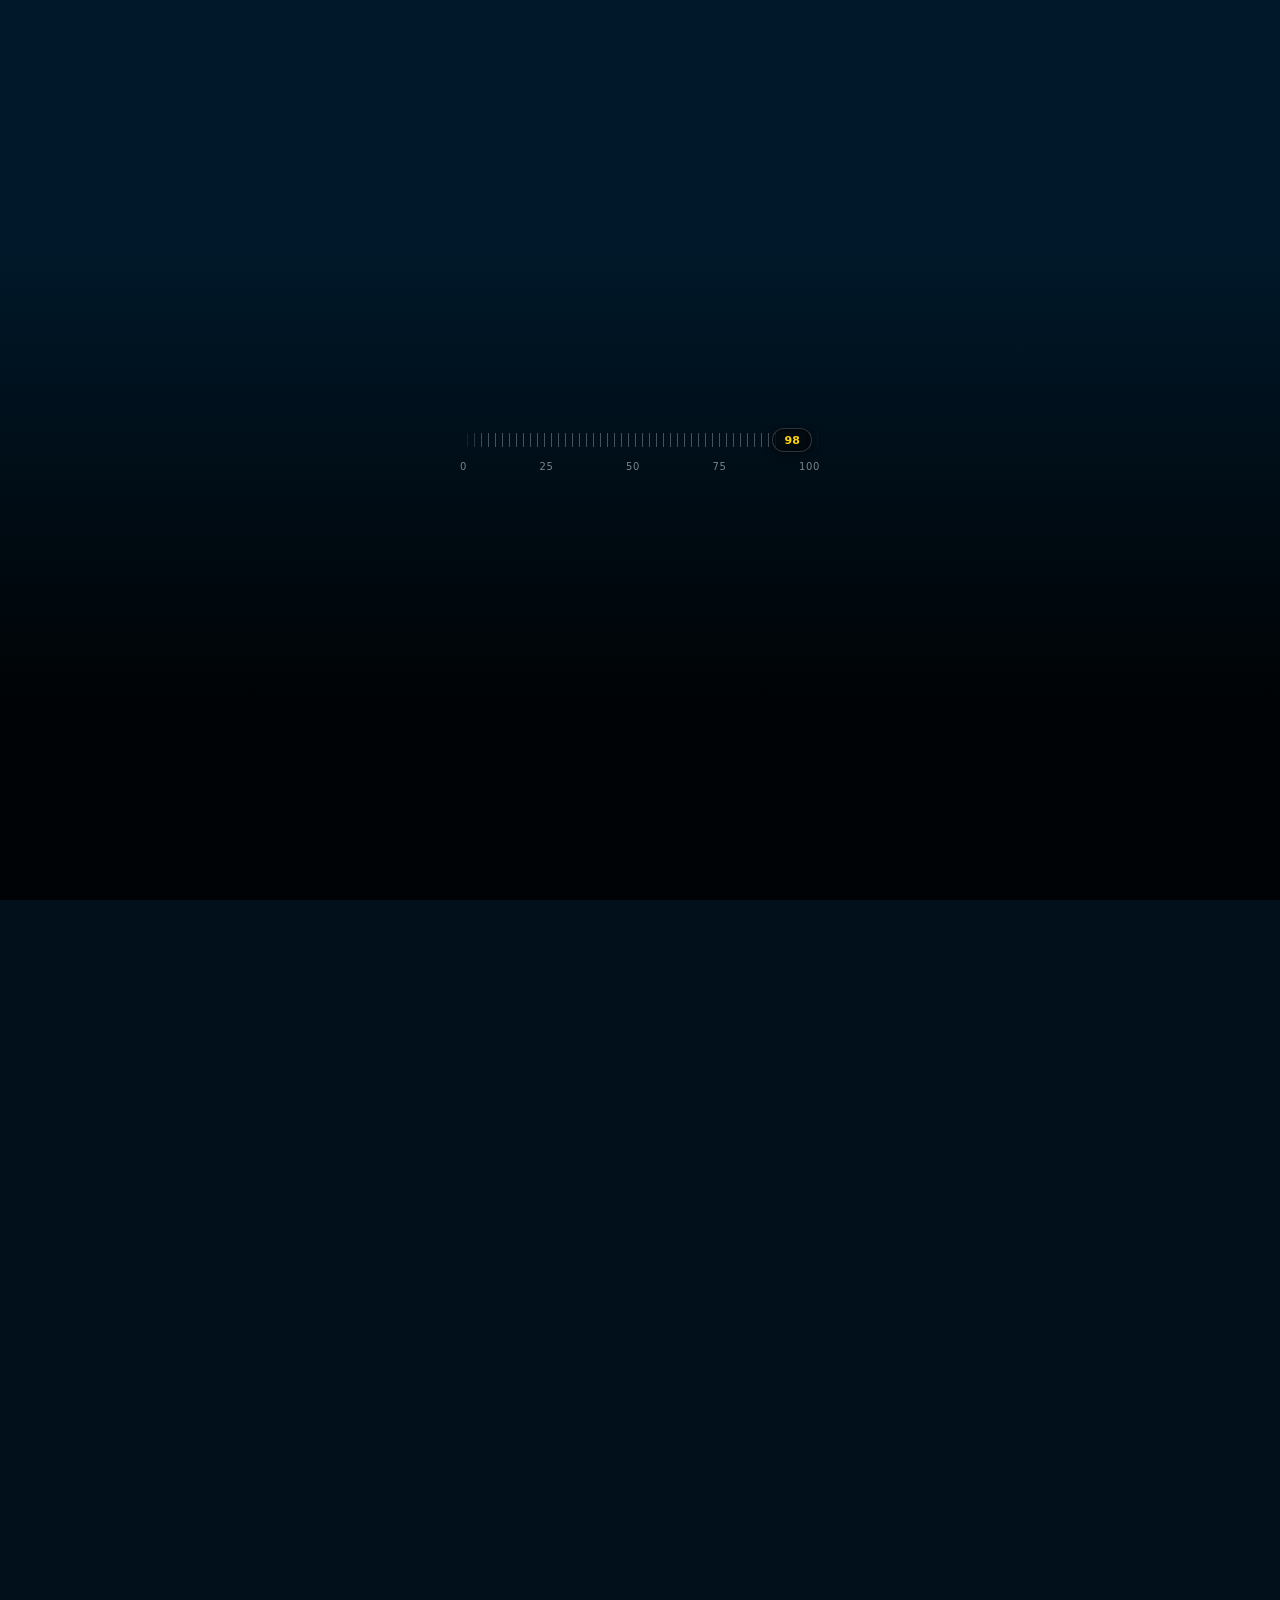
==== commit 94a797f8: "smooth scroll" ====
--- a/index.html
+++ b/index.html
@@ -591,7 +591,7 @@
       #siteHeader.is-docked.on-stories .mobile-menu.open{ clip-path: inset(0 0 0 0 round 14px); }
     }
     /* stack contents fade continuously with distance from the centre */
-    #storiesStage .st-card > *{ opacity: var(--c, 1) !important; }
+    #storiesStage .st-card > :not(.st-shade){ opacity: var(--c, 1) !important; }
     /* black wash at the end of the photos (all screen sizes) */
     .gal-fade-out{
       position:absolute; inset:0;
@@ -923,6 +923,11 @@
     /* Stories cards — the Thoughts card language on dark: one quiet graphite
        surface for every story, a hairline edge, soft grey type and a huge faint
        number in the corner. */
+    #storiesStage .st-card .st-shade{
+      position:absolute; inset:0; border-radius:inherit;
+      background:#000; opacity:0; pointer-events:none;
+      will-change: opacity; z-index:5;
+    }
     #storiesStage .st-card{
       --tint: #EFEFF0;
       color:#666666;
@@ -995,7 +1000,7 @@
     .st-card[data-pos="-2"], .st-card[data-pos="-far"]{ transform: translateY(calc(var(--card-h) * -1)) rotateX(80deg) scale(.85); opacity:0; pointer-events:none; }
     .st-card[data-pos="2"], .st-card[data-pos="far"]{ transform: translateY(calc(var(--card-h) * 1)) rotateX(-80deg) scale(.85); opacity:0; pointer-events:none; }
     .st-card:not([data-pos="0"]){ background: rgba(255,255,255,.07); cursor:pointer; }
-    .st-card:not([data-pos="0"]) > *{ opacity:0; }
+    .st-card:not([data-pos="0"]) > :not(.st-shade){ opacity:0; }
 
     .st-dots{
       position:absolute; right: clamp(12px, 4vw, 90px); top:50%;
@@ -3226,7 +3231,7 @@
       const root = document.documentElement;
       root.style.scrollBehavior = 'auto';      // per-frame scrollTo must be instant
 
-      const EASE = 0.065;   // lower = slower, silkier glide
+      const EASE = 0.09;    // lower = slower, silkier glide
       const SPEED = 1;      // distance per wheel notch multiplier
 
       let target = window.scrollY, current = window.scrollY, raf = null, last = 0;
@@ -3263,11 +3268,25 @@
         return false;
       }
 
+      // Trackpads (and Magic Mouse) already scroll with smooth native momentum;
+      // easing them again adds lag. Only notched mouse wheels get the glide.
+      let lastPad = 0;
+      const isWheel = (e) => {
+        if (e.deltaMode !== 0) return true;                       // line / page steps
+        if (e.deltaX !== 0) return false;                         // any sideways = trackpad
+        const w = e.wheelDeltaY;
+        if (typeof w === 'number' && w !== 0) return Math.abs(w) % 120 === 0 && Math.abs(e.deltaY) >= 40;
+        return Number.isInteger(e.deltaY) && Math.abs(e.deltaY) >= 50;
+      };
       window.addEventListener('wheel', (e) => {
         if (e.defaultPrevented || e.ctrlKey) return;
+        const now = performance.now();
+        // once a trackpad gesture is seen, keep treating the stream as trackpad
+        if (!isWheel(e) || now - lastPad < 200){ lastPad = now; if (raf) stop(); return; }
         if (Math.abs(e.deltaX) > Math.abs(e.deltaY)) return;   // horizontal carousels
-        if (getComputedStyle(document.body).overflow === 'hidden' ||
-            getComputedStyle(root).overflow === 'hidden') return;
+        if (!raf && (document.body.style.overflow === 'hidden' ||
+            getComputedStyle(document.body).overflow === 'hidden' ||
+            getComputedStyle(root).overflow === 'hidden')) return;
         if (innerScroller(e.target, e.deltaY)) return;
         let dy = e.deltaY;
         if (e.deltaMode === 1) dy *= 40; else if (e.deltaMode === 2) dy *= window.innerHeight;
@@ -3282,6 +3301,7 @@
 
       window.__glide = {
         stop,
+        busy: () => !!raf,
         scrollTo(y){ current = window.scrollY; target = clampY(y); start(); }
       };
     })();
@@ -3602,13 +3622,22 @@
       const clamp = (v, a, b) => Math.max(a, Math.min(b, v));
       const rubber = (x) => x * 0.35 / (1 + Math.abs(x) * 0.9); // resistance past the ends
 
-      cards.forEach(c => { c.style.transition = 'none'; });
+      cards.forEach(c => { c.style.transition = 'none'; c.style.filter = ''; });
+      // a dark shade over each card does the dimming (opacity is GPU-cheap;
+      // animating a filter would repaint the photo every frame)
+      const shades = cards.map(c => {
+        const sh = document.createElement('span');
+        sh.className = 'st-shade'; sh.setAttribute('aria-hidden', 'true');
+        c.appendChild(sh); return sh;
+      });
 
       // Film reel seen from the inside: the cards sit on the inner wall of a drum
       // and the camera is fixed at the drum's centre, looking at the middle card.
       // Scrolling turns the drum, so the reel runs up and down past your eye.
+      let cardH = 0;
       function paint(){
-        const h = cards[0] ? cards[0].offsetHeight : 400;
+        if (!cardH) cardH = cards[0] ? cards[0].offsetHeight : 400;
+        const h = cardH;
         const R = h * 1.6;                                  // drum radius
         const step = (h * 1.1) / R;                         // angle between frames (rad)
         stage.style.perspective = R + 'px';
@@ -3621,7 +3650,7 @@
           c.style.opacity = vis ? Math.min(1, (1.15 - a) / 0.35).toFixed(3) : '0';
           c.style.zIndex = String(20 - Math.round(Math.abs(d) * 4));
           c.style.pointerEvents = Math.abs(d) < 0.5 ? 'auto' : 'none';
-          c.style.filter = `brightness(${(1 - Math.min(1, a) * 0.72).toFixed(3)})`;
+          shades[i].style.opacity = (Math.min(1, a) * 0.72).toFixed(3);
           c.style.setProperty('--c', '1');
           c.style.background = 'var(--tint)';
           c.style.boxShadow = '';
@@ -3650,10 +3679,14 @@
       const startY = () => section.getBoundingClientRect().top + window.scrollY;
       const cardY = (i) => startY() + clamp(i, 0, last) * stepPx();
       let scrollRaf = null, idle = null, touching = false;
-      function fromScroll(){
+      let lastP = -1;
+      function fromScroll(force){
         scrollRaf = null;
-        const run = section.offsetHeight - window.innerHeight;
-        const p = run > 0 ? clamp(-section.getBoundingClientRect().top / run, 0, 1) : 0;
+        const r = section.getBoundingClientRect();
+        const run = r.height - window.innerHeight;
+        const p = run > 0 ? clamp(-r.top / run, 0, 1) : 0;
+        if (force !== true && Math.abs(p - lastP) < 0.0002) return;   // off screen / unchanged: nothing to do
+        lastP = p;
         pos = p * last; target = pos;
         paint();
       }
@@ -3663,7 +3696,7 @@
       }
       // when scrolling stops part-way between two cards, ease onto the nearest one
       function settle(){
-        if (touching || window.__anchoring) return;
+        if (touching || window.__anchoring || (window.__glide && window.__glide.busy())) { clearTimeout(idle); idle = setTimeout(settle, 120); return; }
         if (pos <= 0.001 || pos >= last - 0.001) return;
         const n = Math.round(pos);
         if (Math.abs(pos - n) < 0.01) return;
@@ -3672,11 +3705,11 @@
       window.addEventListener('scroll', () => {
         if (!scrollRaf) scrollRaf = requestAnimationFrame(fromScroll);
         clearTimeout(idle);
-        idle = setTimeout(settle, 140);
+        idle = setTimeout(settle, 180);
       }, { passive:true });
       window.addEventListener('touchstart', () => { touching = true; clearTimeout(idle); }, { passive:true });
       window.addEventListener('touchend', () => { touching = false; clearTimeout(idle); idle = setTimeout(settle, 220); }, { passive:true });
-      window.addEventListener('resize', fromScroll, { passive:true });
+      window.addEventListener('resize', () => { cardH = 0; fromScroll(true); }, { passive:true });
 
       const go = (i) => glideTo(cardY(i));
       stage.addEventListener('keydown', (e) => {
@@ -3688,7 +3721,7 @@
       }));
       dots.forEach((b, i) => b.addEventListener('click', () => go(i)));
 
-      fromScroll();
+      fromScroll(true);
       labels();
     })();
 
